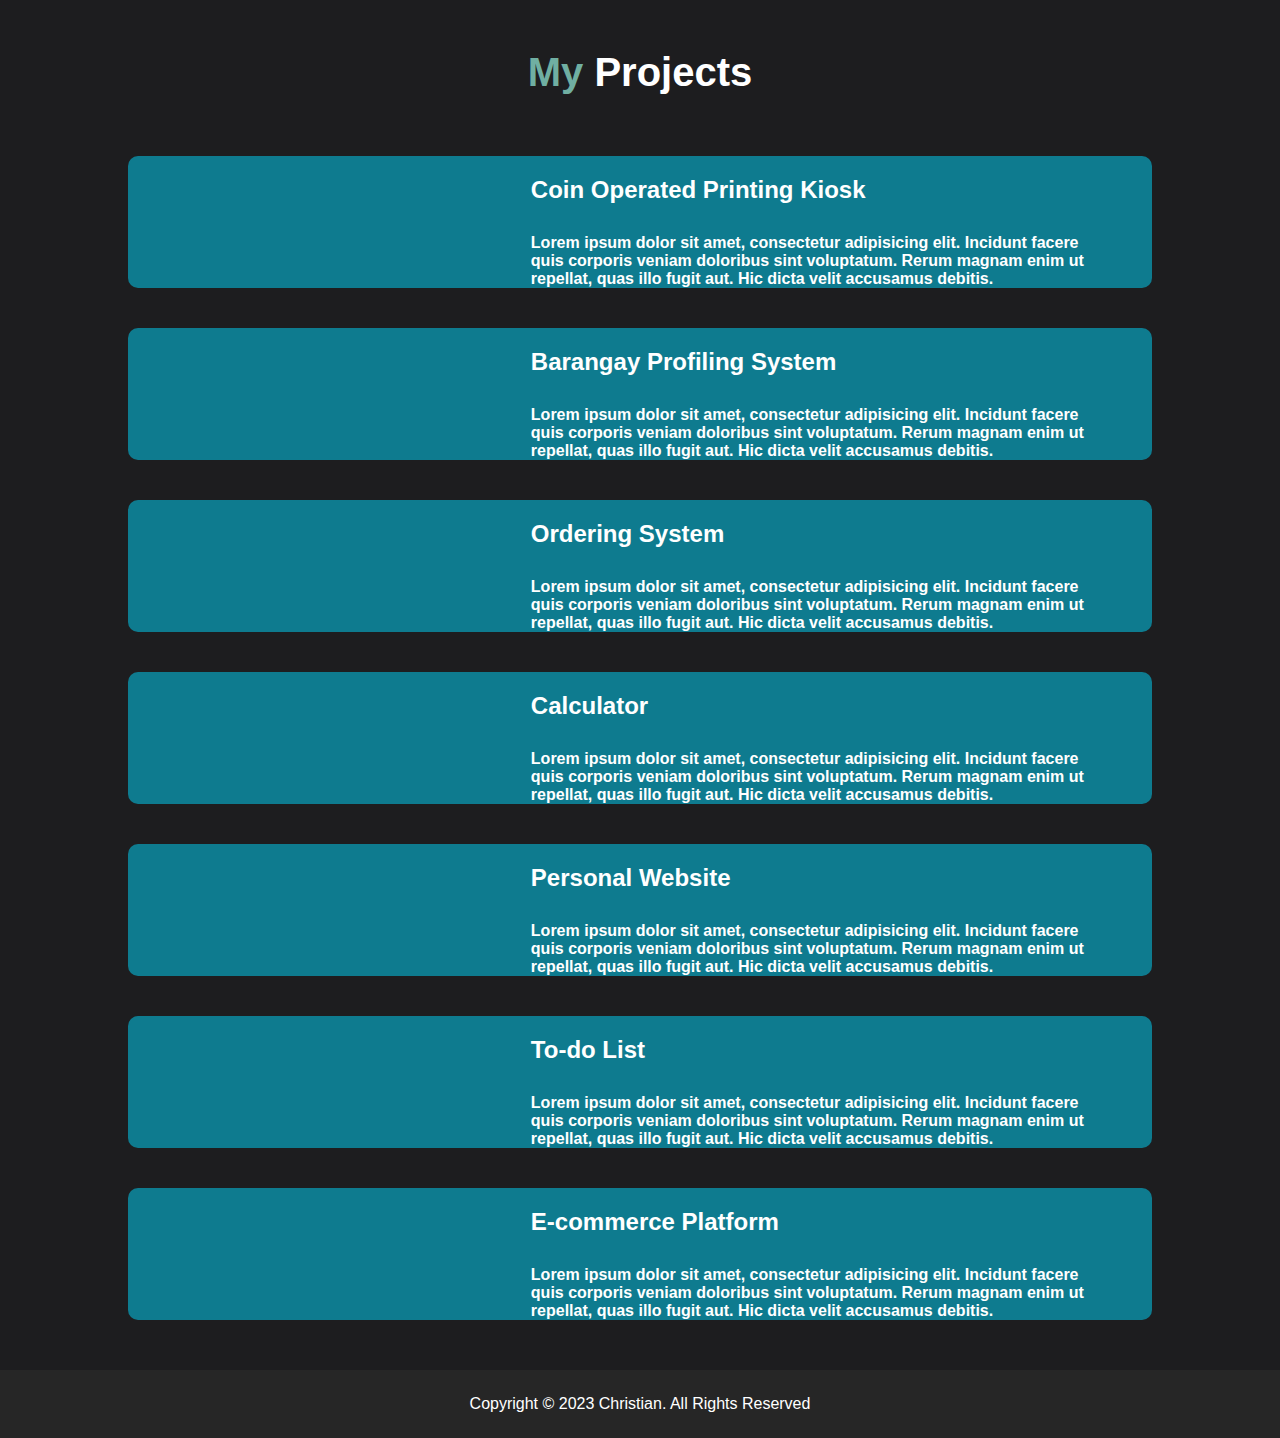
==== more.html @ 5b94aa66 "1/3/24 - Desktop" ====
<!DOCTYPE html>
<html lang="en">
<head>
    <meta charset="UTF-8">
    <meta name="viewport" content="width=device-width, initial-scale=1.0">
    <title>More Projects</title>
    <link rel="stylesheet" href="styles.css">
    <script src="https://kit.fontawesome.com/c3192d54a2.js" crossorigin="anonymous"></script>
</head>
<body>
    <div class="projContainer">
        <div class="header">
            <a href="index.html"><i class="fa-solid fa-arrow-left"></i></a>
        </div>
        <div class="title"> <h1><span>My</span> Projects</h1></div>

        <div class="projectsList">
            <div class="project" id="Project1">
                <img src="images/Portrait_Placeholder.png" alt="">
                <div class="description">
                    <h2>Coin Operated Printing Kiosk</h2>
                    <h4>Lorem ipsum dolor sit amet, consectetur adipisicing elit. Incidunt facere quis corporis veniam doloribus sint voluptatum. Rerum magnam enim ut repellat, quas illo fugit aut. Hic dicta velit accusamus debitis.</h4>
                </div>
            </div>
            <div class="project" id="Project2">
                <img src="images/Portrait_Placeholder.png" alt="">
                <div class="description">
                    <h2>Barangay Profiling System</h2>
                    <h4>Lorem ipsum dolor sit amet, consectetur adipisicing elit. Incidunt facere quis corporis veniam doloribus sint voluptatum. Rerum magnam enim ut repellat, quas illo fugit aut. Hic dicta velit accusamus debitis.</h4>
                </div>
            </div>
            <div class="project" id="Project3">
                <img src="images/Portrait_Placeholder.png" alt="">
                <div class="description">
                    <h2>Ordering System</h2>
                    <h4>Lorem ipsum dolor sit amet, consectetur adipisicing elit. Incidunt facere quis corporis veniam doloribus sint voluptatum. Rerum magnam enim ut repellat, quas illo fugit aut. Hic dicta velit accusamus debitis.</h4>
                </div>
            </div>
            <div class="project" id="Project4">
                <img src="images/Portrait_Placeholder.png" alt="">
                <div class="description">
                    <h2>Calculator</h2>
                    <h4>Lorem ipsum dolor sit amet, consectetur adipisicing elit. Incidunt facere quis corporis veniam doloribus sint voluptatum. Rerum magnam enim ut repellat, quas illo fugit aut. Hic dicta velit accusamus debitis.</h4>
                </div>
            </div>
            <div class="project" id="Project5">
                <img src="images/Portrait_Placeholder.png" alt="">
                <div class="description">
                    <h2>Personal Website</h2>
                    <h4>Lorem ipsum dolor sit amet, consectetur adipisicing elit. Incidunt facere quis corporis veniam doloribus sint voluptatum. Rerum magnam enim ut repellat, quas illo fugit aut. Hic dicta velit accusamus debitis.</h4>
                </div>
            </div>
            <div class="project" id="Project6">
                <img src="images/Portrait_Placeholder.png" alt="">
                <div class="description">
                    <h2>To-do List</h2>
                    <h4>Lorem ipsum dolor sit amet, consectetur adipisicing elit. Incidunt facere quis corporis veniam doloribus sint voluptatum. Rerum magnam enim ut repellat, quas illo fugit aut. Hic dicta velit accusamus debitis.</h4>
                </div>
            </div>
            <div class="project" id="Project7">
                <img src="images/Portrait_Placeholder.png" alt="">
                <div class="description">
                    <h2>E-commerce Platform</h2>
                    <h4>Lorem ipsum dolor sit amet, consectetur adipisicing elit. Incidunt facere quis corporis veniam doloribus sint voluptatum. Rerum magnam enim ut repellat, quas illo fugit aut. Hic dicta velit accusamus debitis.</h4>
                </div>
            </div>
        </div>
            
    </div>

    <!-- this is for contacts section -->

    <div class="copyright">
        <p>Copyright © 2023 Christian. All Rights Reserved</p>
    </div>





</body>
</html>
---- styles.css ----
*{
    margin: 0;
    padding: 0;
    font-family:'Poppins', 'Lucida Sans', 'Lucida Sans Regular', 'Lucida Grande', 'Lucida Sans Unicode', Geneva, Verdana, sans-serif;
    box-sizing: border-box;
}

html{
    scroll-behavior: smooth;
}

body{
    background-color: #1d1d1f;
    color: #fff;
}

#header{
    width: 100%;
    height: 100vh;

}

/*================== for particles in header*/
#particles-js{
    position: absolute;
    left: 0;
    top: 0;
    width: 100%;
    height: 70%;
    margin-top: 100px;
    z-index: 0;


}
/*================== END for particles in header*/


.container{
    padding: 10px 10%;
}

nav{
    display: flex;
    align-items: center;
    justify-content: space-between;
    flex-wrap: wrap;
}
nav .fa-solid{
    display: none;
}

#logo{
    font-size: 3rem;
}

#letterC{
    font-size: 4rem;
    color: #70afa2;
}

nav ul li{
    display: inline-block;
    list-style: none;
    margin: 10px 20px;
}

nav ul li a{
    color: #fff;
    text-decoration: none;
    font-size: 18px;
    position: relative;
}

nav ul li a::after{
    content: '';
    width: 0%;
    height: 3px;
    background: #ff004f;
    position: absolute;
    left: 0;
    bottom: -6px;
    transition: 0.3s;
}

nav ul li a:hover::after{
    width: 100%;
}

.headerRow{
    margin-top: 80px;
    display: flex;
    justify-content: space-between;
    flex-wrap: wrap;
    position: relative;
}
.header-col-1{
    flex-basis: 45%;
    position: relative;

}
.header-col-1 .headerImg{
    width: 130%;
    height: 100%;

}
.header-col-2{
    flex-basis: 55%;
}
.header-col-2 .header-text{
    position: relative;
    right: 0px;
    padding-left: 20px;
    margin-top: 20%;
    margin-right: 0%;
    font-size: 30px;
    text-align: left;
}

.header-col-2 .header-text h1{
    margin-top: 30px;
    font-size: 3rem;
}
.header-col-2 .header-text h1 span{
    color: #70afa2;
}

/* about me section */

#about{
    margin-top: 30px;
    padding: 80px 0;
    color: #ababab;
    
}

.row{
    display: flex;
    justify-content: space-between;
    flex-wrap: wrap;
}

.about-col-1{
    flex-basis: 55%;
}
.sub-title{
    font-size: 60px;
    font-weight: 600;
    color: #fff;   
}

.tab-titles{
    display: flex;
    margin: 20px 0 40px;
}

.tab-links{
    margin-right: 50px;
    font-size: 18px;
    font-weight: 500;
    cursor: pointer;
    position: relative;
}
.tab-links::after{
    content: '';
    width: 0;
    height: 3px;
    background: #ff004f;
    position: absolute;
    left: 0;
    bottom: -8px;
    transition: 0.3s;
}
.tab-links.active-link::after{
    width: 70%;
}
.tab-links:hover::after{
    width: 70%;
}
.tab-contents ul li{
    list-style: none;
    margin: 10px 0;
}
.tab-contents ul li span{
    color: #ff004f;
    font-size: 14px;
}
.tab-contents{
    display: none;
}
.tab-contents.active-tab{
    display: block;
}

.about-col-2{
    flex-basis: 40%;
}
/*responsive img */
.about-col-2 .aboutImg{
    width: 100%;
    
    border-radius: 15px;
}


/* For Services */
.services{
    padding: 30px 0;
}
.services-list{
    display: grid;
    grid-template-columns: repeat(auto-fit, minmax(250px, 1fr));
    grid-gap: 40px;
    margin-top: 50px;
}
.services-list div{
    background: #70afa2;
    padding: 40px;
    font-size: 13px;
    font-weight: 400;
    border-radius: 10px;
    transition: background-color 0.5s, transform 0.5s;
}
.services-list div i{
    font-size: 50px;
    margin-bottom: 30px;
}
.services-list div h2{
    font-size: 30px;
    font-weight: 500;
    margin-top: 15px;
}
.services-list div p{
    font-size: 18px;
    font-weight: 300;
    margin-top: 15px;
}
.services-list div a{
    text-decoration: none;
    font-size: 16px;
    margin-top: 20px;
    color: #fff;
    display: inline-block;
}
.services-list div:hover{
    background-color: #1d1d1f;
    transform: translateY(-10px);
}

/* for projects section*/

#portfolio{
    padding: 80px 0;
    color: #ababab;
}
.work-list{
    display: grid;
    grid-template-columns: repeat(auto-fit, minmax(250px, 1fr));
    grid-gap: 40px;
    margin-top: 50px;
}
/*========================= para ma center ung img within the container*/
.work{
    border-radius: 10px;
    position: relative;
    overflow: hidden;
}
.work img{
    width: 100%;
    border-radius: 10px;
    display: block;
    transition: transform 0.5s; /* smooth transition for 'transform' scale*/
}
/*========================= para ma center ung img within the container*/
.layer{
    height: 0%;
    width: 100%;
    background: linear-gradient(rgba(0,0,0,0.6), #ff004f);
    border-radius: 10px;
    position: absolute;
    left: 0;
    bottom: 0;
    overflow: hidden;
    display: flex;
    align-items: center;
    justify-content: center;
    flex-direction: column;
    padding: 0 40px;
    text-align: center;
    font-size: 20px;
    transition: height 0.5s;
}

.layer h3{
    font-weight: 500;
}
.layer p{
    margin-top: 20px;
    font-weight: 300;
}
.layer i{
    margin-top: 50px;
    font-size: 30px;
    text-decoration: none;
    color: #ff004f;
    background: #fff;
    border-radius: 50%;
    height: 50px;
    width: 50px;
    text-align: center;
    line-height: 50px;
}
.layer i:hover{
    color: #70afa2;
    transform: translateY(-10px);
    transition: color 0.5s, transform 0.5s;
}
/*========================= for hover show layer */
.work:hover img{
    transform: scale(1.1);
}

.work:hover .layer{
    height: 100%;
}
/*========================= end for hover show layer */

.btn{
    display: block;
    margin: 40px auto;
    width: fit-content;
    border: 1px solid #ff004f;
    padding: 14px 50px;
    border-radius: 6px;
    text-decoration: none;
    color: #fff;
    
}
.btn:hover{
    background-color: #ff004f;
    transform: scale(1.1);
    transition: background-color 0.5s, transform 0.5s;
}

/*For Contacts*/

.contact-left{
    flex-basis: 35%;
}
.contact-left p{
    margin-top: 30px;
}
.contact-left p i{
    color: #fff;
    margin-right: 15px;
    font-size: 25px;
}
.social-icons{
    margin-top: 30px;
}
.social-icons a{
    text-decoration: none;
    margin-right: 20px;
    font-size: 40px;
    color: #fff;
    display: inline-block;
}
.social-icons a:hover{
    color: #ff004f;
    transition: color 0.3s, transform 0.5s;
    transform: scale(1.1);
}

.btn.btn2{
    display: inline-block;
    background-color: #70afa2;
}
.contact-right{
    flex-basis: 60%;
}
.contact-right form{

    text-align: end;
    width: 100%;
}
form input, form textarea{
    width: 100%;
    border: 0;
    padding: 10px;
    margin: 10px 0;
    background: #262626;
    outline: none;
    resize: none;
    font-size: 18px;
    color: #fff;
    border-radius: 6px;
}
form .btn2{
    padding: 10px 60px;
    font-size: 16px;
    margin-top: 20px;
    cursor: pointer;
}
.copyright{
    width: 100%;
    text-align: center;
    padding: 25px 0;
    background: #262626;
    font-weight: 500;
    margin-top: 20px;
}

/* ======================================= for small screens ==================================================== */

@media only screen and (max-width: 576px){
    nav .fa-solid{
        display: block;
        font-size: 35px;
    }
    nav ul{
        background: #ff004f;
        position: fixed;
        top: 0;
        right: -200px;
        width: 200px;
        height: 100vh;
        padding-top: 50px;
        z-index: 2;
        transition: 0.5s;
    }
    nav ul li{
        display: block;
        margin: 25px;
    }
    nav ul .fa-solid{
        position: absolute;
        top: 25px;
        left: 25px;
        cursor: pointer;        
    }
 
    nav .fa-bars{
        cursor: pointer;        
    }

/* FOR SMALL SCREEN HEADER */
    .headerRow{
        display: flex;
        margin-top: 25px;
    }
    .headerRow .header-col-1, .headerRow .header-col-2{
        flex-basis: 100%;
    }
    
    .headerRow .header-col-1 .headerImg{
        width: 100%;
        height: 100%;       
    }
    .headerRow .header-col-2 .header-text{
        width: 130%;
        padding-left: 0;
        margin-top: 20px;
        font-size: 20px;
    
    }
    .headerRow .header-col-2 .header-text h1{
        font-size: 35px;

    }

    #aboutRowWrap{
        flex-wrap: wrap-reverse;
    }
    .sub-title{
        font-size: 40px;
        margin-top: 5%;
        margin-bottom: 10px;
    }
    .about-col-1, .about-col-2{
        flex-basis: 100%;
    }
    .about-col-2{
        padding: 20px 0;
    }
    .about-col-1{
        font-size: 16px;
    }
    .tab-links{
        font-size: 18px;
        margin-right: 30px;
    }

    .contact-left, .contact-right{
        flex-basis: 100%;
    }
    .copyright{
        font-size: 14px;
    }
}


@media only screen and (min-width: 577px) and (max-width: 768px) {
    .container{
        display: none;
    }
}













/* STYLES FOR more.html*/
.projContainer{
    padding: 30px 10%;
}
.fa-arrow-left{
    color: #fff;
    font-size: 40px;
   
}
.fa-arrow-left:hover{
    color: #70afa2;
    transition: 0.3s;
}

.fa-arrow-left:hover::after{
    width: 100%;
}
.title{
    padding: 2% 0;
    display: flex;
    flex-wrap: wrap;
    justify-content: center;
    font-size: 20px;
}
.title h1 span{
    color: #70afa2;
}
.projectsList{
    display: flex;
    flex-direction: row;
    flex-wrap: wrap;

}
.projectsList .project{
    border-radius: 10px;
    display: inline-block;
    margin-top: 40px;
    background-color: rgba(0, 217, 255, 0.5);
    transition: 0.5s;
}
.projectsList .project:hover{
    transition: background-color 0.5s, transform 0.5s;
    transform: scale(1.1);
    background-color: rgb(180, 36, 180);
}
.project img{
    width: 35%;
    border-radius: 10px;
    display: inline-block;
    vertical-align: top;
    margin: 20px 0px 20px 20px;
    transition: 0.5s;
}
.project img:hover{
    width: 40%;
    cursor: pointer;

}

.project .description{
    display: inline-block;
    width: 55%;
    vertical-align: top;
    margin-left: 20px;
    margin-top: 20px;
}

.project .description h4{
    padding-top: 30px;
}
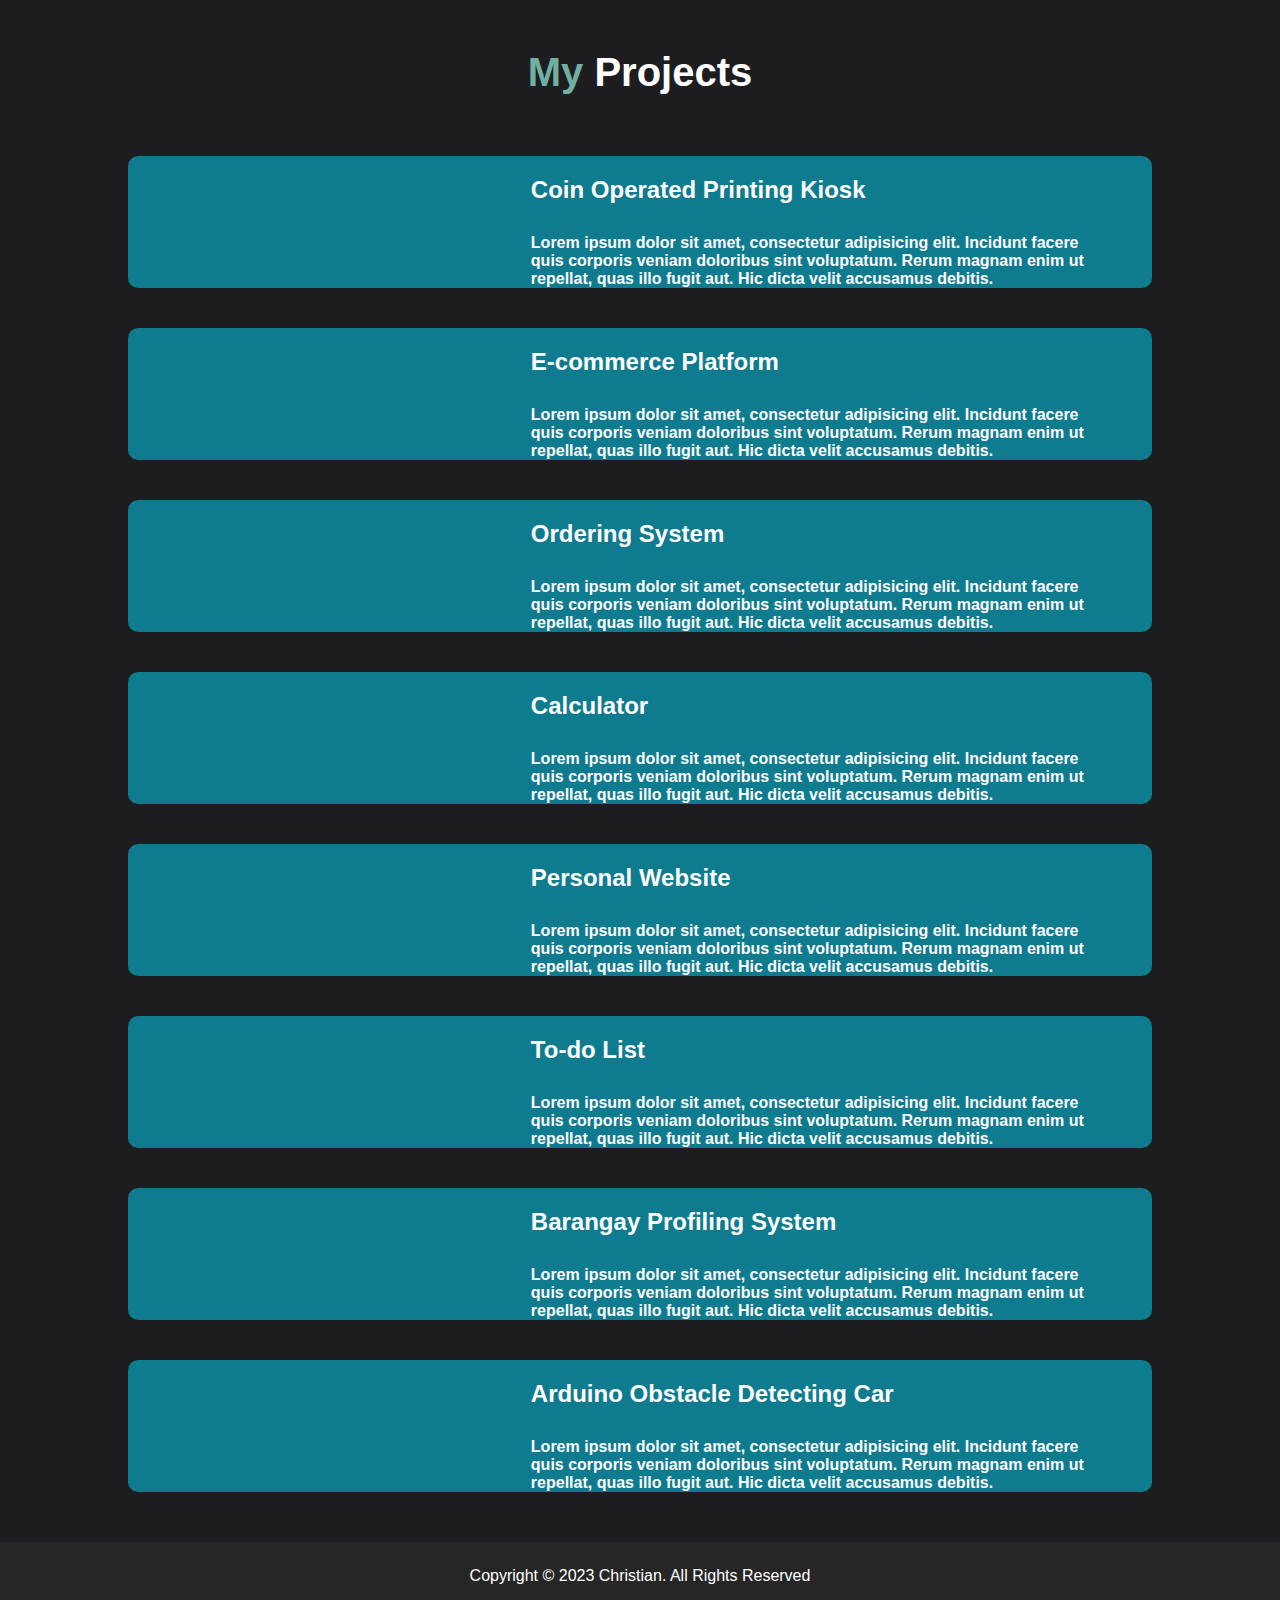
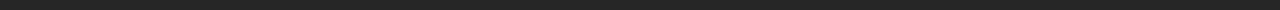
==== commit d87d9106: "1/4/24 - Laptop" ====
--- a/more.html
+++ b/more.html
@@ -25,7 +25,7 @@
             <div class="project" id="Project2">
                 <img src="images/Portrait_Placeholder.png" alt="">
                 <div class="description">
-                    <h2>Barangay Profiling System</h2>
+                    <h2>E-commerce Platform</h2>
                     <h4>Lorem ipsum dolor sit amet, consectetur adipisicing elit. Incidunt facere quis corporis veniam doloribus sint voluptatum. Rerum magnam enim ut repellat, quas illo fugit aut. Hic dicta velit accusamus debitis.</h4>
                 </div>
             </div>
@@ -60,7 +60,14 @@
             <div class="project" id="Project7">
                 <img src="images/Portrait_Placeholder.png" alt="">
                 <div class="description">
-                    <h2>E-commerce Platform</h2>
+                    <h2>Barangay Profiling System</h2>
+                    <h4>Lorem ipsum dolor sit amet, consectetur adipisicing elit. Incidunt facere quis corporis veniam doloribus sint voluptatum. Rerum magnam enim ut repellat, quas illo fugit aut. Hic dicta velit accusamus debitis.</h4>
+                </div>
+            </div>
+            <div class="project" id="Project8">
+                <img src="images/Portrait_Placeholder.png" alt="">
+                <div class="description">
+                    <h2>Arduino Obstacle Detecting Car</h2>
                     <h4>Lorem ipsum dolor sit amet, consectetur adipisicing elit. Incidunt facere quis corporis veniam doloribus sint voluptatum. Rerum magnam enim ut repellat, quas illo fugit aut. Hic dicta velit accusamus debitis.</h4>
                 </div>
             </div>
--- a/styles.css
+++ b/styles.css
@@ -412,6 +412,14 @@
 /* ======================================= for small screens ==================================================== */
 
 @media only screen and (max-width: 576px){
+    #header{
+        width: 100%;
+        height: 90vh;
+    }
+    #about{
+        padding: 0px;
+    
+    }
     nav .fa-solid{
         display: block;
         font-size: 35px;
@@ -443,6 +451,7 @@
     }
 
 /* FOR SMALL SCREEN HEADER */
+
     .headerRow{
         display: flex;
         margin-top: 25px;
@@ -455,6 +464,96 @@
         width: 100%;
         height: 100%;       
     }
+    .headerRow .header-col-2 .header-text{
+        width: 100%;
+        padding-left: 0;
+        margin-top: 20px;
+        font-size: 20px;
+    
+    }
+    .headerRow .header-col-2 .header-text h1{
+        font-size: 2rem;
+
+    }
+
+    #aboutRowWrap{
+        flex-wrap: wrap-reverse;
+    }
+    .sub-title{
+        font-size: 40px;
+        margin-top: 5%;
+        margin-bottom: 10px;
+    }
+    .about-col-1, .about-col-2{
+        flex-basis: 100%;
+    }
+    .about-col-2{
+        padding: 20px 0;
+    }
+    .about-col-1{
+        font-size: 16px;
+    }
+    .tab-links{
+        font-size: 18px;
+        margin-right: 30px;
+    }
+
+    .contact-left, .contact-right{
+        flex-basis: 100%;
+    }
+    .copyright{
+        font-size: 14px;
+    }
+}
+
+/*================================================================================= for med screen */
+
+
+@media only screen and (min-width: 577px) and (max-width: 768px) {
+
+    nav .fa-solid{
+        display: block;
+        font-size: 35px;
+    }
+    nav ul{
+        background: #ff004f;
+        position: fixed;
+        top: 0;
+        right: -200px;
+        width: 200px;
+        height: 100vh;
+        padding-top: 50px;
+        z-index: 2;
+        transition: 0.5s;
+    }
+    nav ul li{
+        display: block;
+        margin: 25px;
+    }
+    nav ul .fa-solid{
+        position: absolute;
+        top: 25px;
+        left: 25px;
+        cursor: pointer;        
+    }
+ 
+    nav .fa-bars{
+        cursor: pointer;        
+    }
+/* med screen with hamburger menu */
+    .headerRow{
+        display: flex;
+        margin-top: 25px;
+    }
+    .headerRow .header-col-1, .headerRow .header-col-2{
+        flex-basis: 100%;
+    }
+    
+    .headerRow .header-col-1 .headerImg{
+        width: 100%;
+        height: 100%;       
+    }
+
     .headerRow .header-col-2 .header-text{
         width: 130%;
         padding-left: 0;
@@ -497,17 +596,15 @@
     }
 }
 
-
-@media only screen and (min-width: 577px) and (max-width: 768px) {
-    .container{
-        display: none;
-    }
-}
-
-
-
-
-
+/*=============================================================== for large screen */
+@media only screen and (min-width: 769px) and (max-width: 1100px) {
+    .header-col-1 .headerImg{
+        width: 100%;
+        height: 100%;
+    
+    }
+    
+}
 
 
 
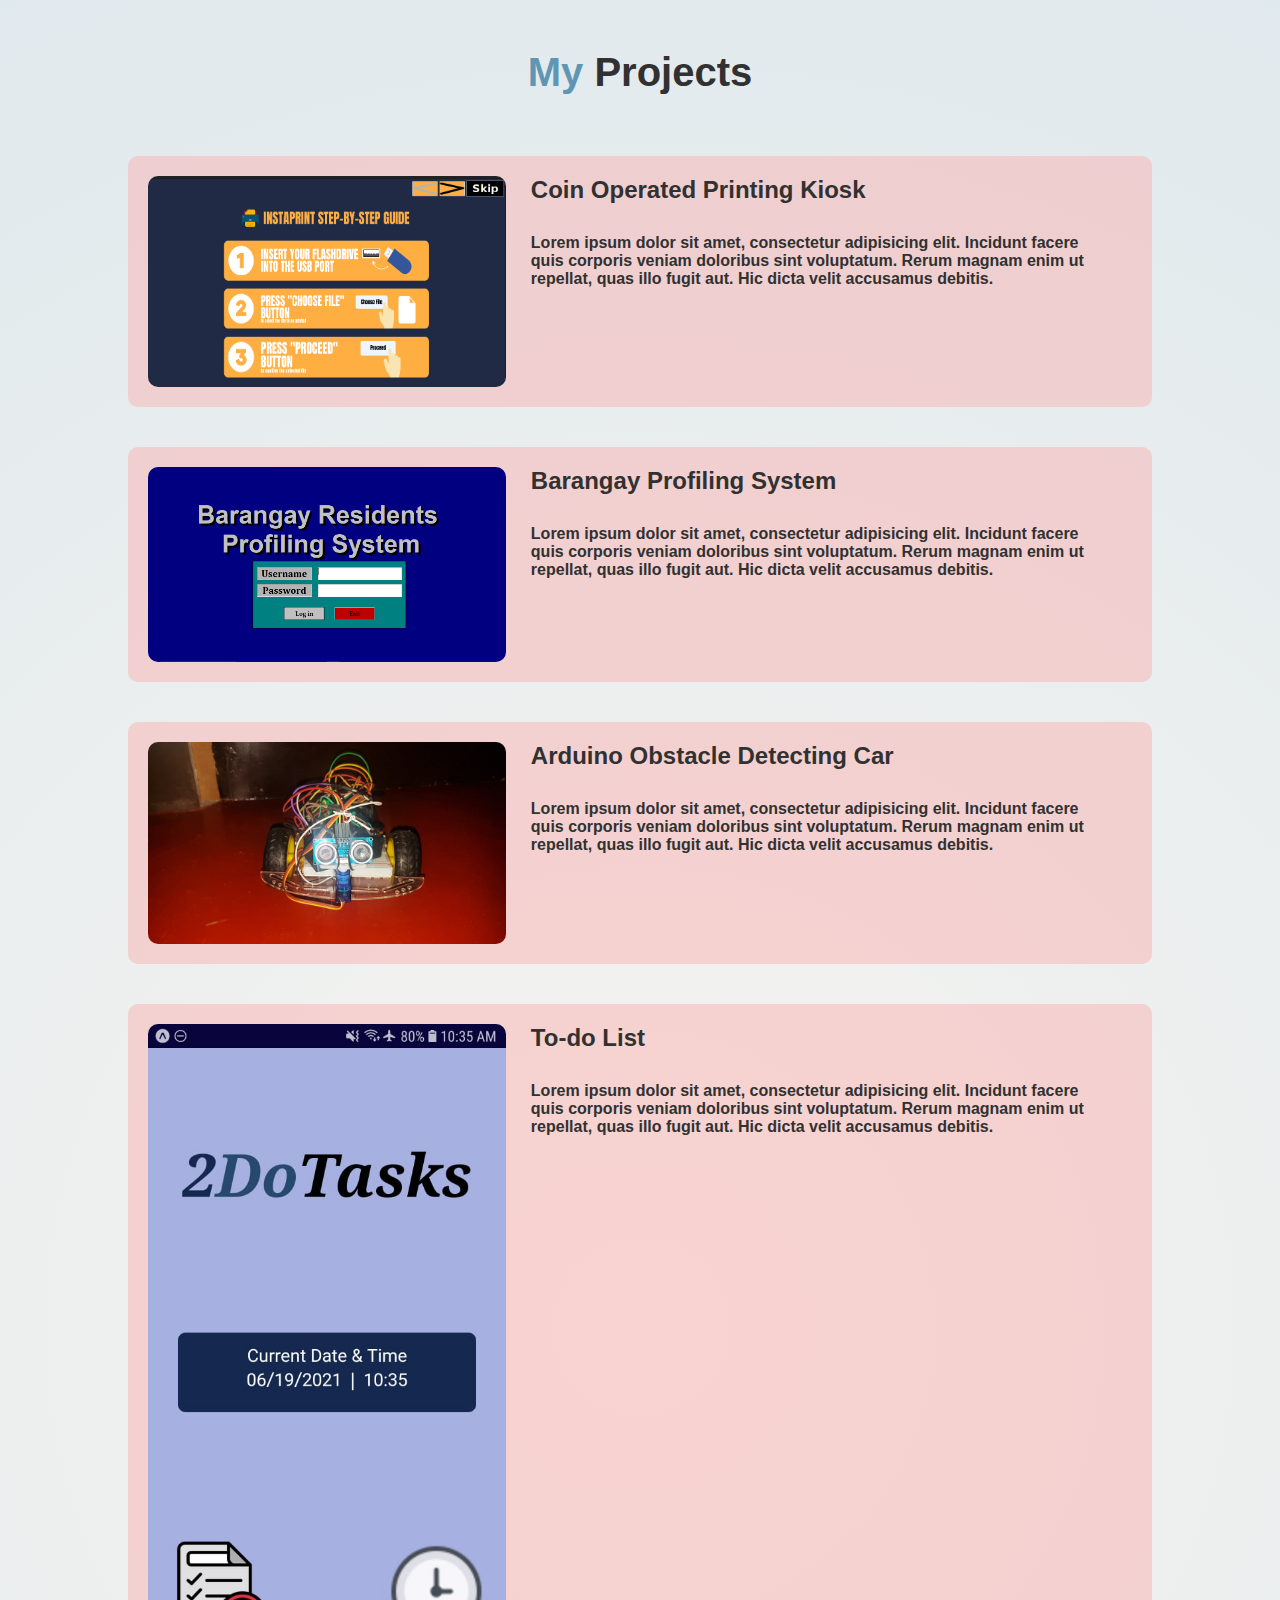
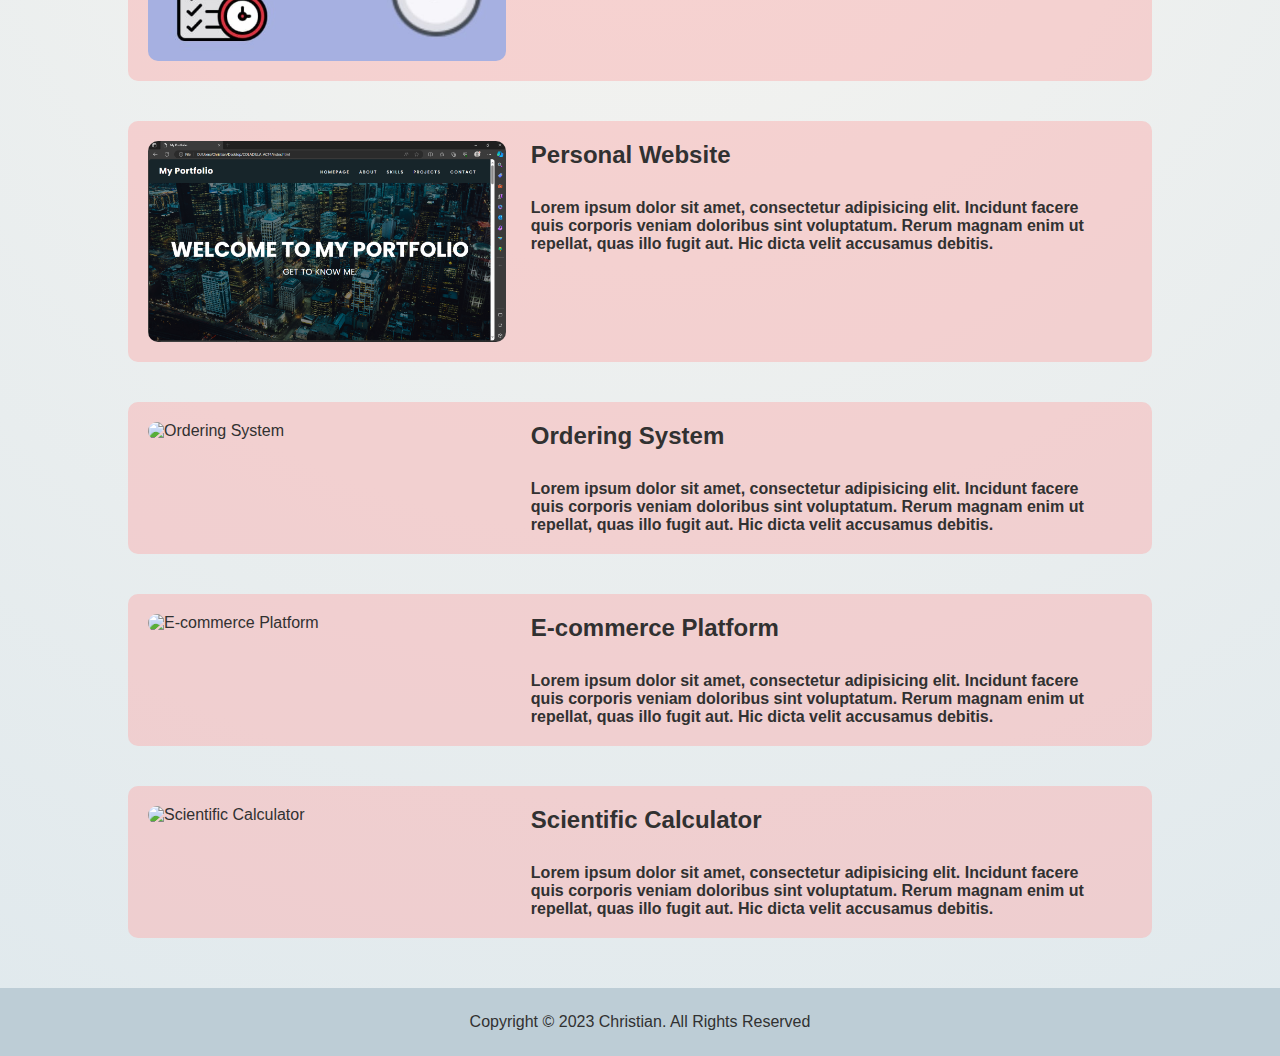
==== commit ee106ebd: "1/25/24 - Laptop" ====
--- a/more.html
+++ b/more.html
@@ -16,58 +16,58 @@
 
         <div class="projectsList">
             <div class="project" id="Project1">
-                <img src="images/Portrait_Placeholder.png" alt="">
+                <img src="images/ProjectImages/Instaprint/Instaprint 1.png" alt="Coin Operated Printing Kiosk">
                 <div class="description">
                     <h2>Coin Operated Printing Kiosk</h2>
                     <h4>Lorem ipsum dolor sit amet, consectetur adipisicing elit. Incidunt facere quis corporis veniam doloribus sint voluptatum. Rerum magnam enim ut repellat, quas illo fugit aut. Hic dicta velit accusamus debitis.</h4>
                 </div>
             </div>
             <div class="project" id="Project2">
-                <img src="images/Portrait_Placeholder.png" alt="">
+                <img src="images/ProjectImages/Barangay Residents Profiing System.png" alt="Barangay Profiling System">
                 <div class="description">
-                    <h2>E-commerce Platform</h2>
+                    <h2>Barangay Profiling System</h2>
                     <h4>Lorem ipsum dolor sit amet, consectetur adipisicing elit. Incidunt facere quis corporis veniam doloribus sint voluptatum. Rerum magnam enim ut repellat, quas illo fugit aut. Hic dicta velit accusamus debitis.</h4>
                 </div>
             </div>
             <div class="project" id="Project3">
-                <img src="images/Portrait_Placeholder.png" alt="">
+                <img src="images/ProjectImages/self-driving car.jpg" alt="Arduino Obstacle Detecting Car<">
                 <div class="description">
-                    <h2>Ordering System</h2>
+                    <h2>Arduino Obstacle Detecting Car</h2>
                     <h4>Lorem ipsum dolor sit amet, consectetur adipisicing elit. Incidunt facere quis corporis veniam doloribus sint voluptatum. Rerum magnam enim ut repellat, quas illo fugit aut. Hic dicta velit accusamus debitis.</h4>
                 </div>
             </div>
             <div class="project" id="Project4">
-                <img src="images/Portrait_Placeholder.png" alt="">
+                <img src="images/ProjectImages/Todo1.jpg" alt="To-do List">
                 <div class="description">
-                    <h2>Calculator</h2>
+                    <h2>To-do List</h2>
                     <h4>Lorem ipsum dolor sit amet, consectetur adipisicing elit. Incidunt facere quis corporis veniam doloribus sint voluptatum. Rerum magnam enim ut repellat, quas illo fugit aut. Hic dicta velit accusamus debitis.</h4>
                 </div>
             </div>
             <div class="project" id="Project5">
-                <img src="images/Portrait_Placeholder.png" alt="">
+                <img src="images/ProjectImages/Profile.PNG" alt="Personal Website">
                 <div class="description">
                     <h2>Personal Website</h2>
                     <h4>Lorem ipsum dolor sit amet, consectetur adipisicing elit. Incidunt facere quis corporis veniam doloribus sint voluptatum. Rerum magnam enim ut repellat, quas illo fugit aut. Hic dicta velit accusamus debitis.</h4>
                 </div>
             </div>
             <div class="project" id="Project6">
-                <img src="images/Portrait_Placeholder.png" alt="">
+                <img src="images/Portrait_Placeholder.png" alt="Ordering System">
                 <div class="description">
-                    <h2>To-do List</h2>
+                    <h2>Ordering System</h2>
                     <h4>Lorem ipsum dolor sit amet, consectetur adipisicing elit. Incidunt facere quis corporis veniam doloribus sint voluptatum. Rerum magnam enim ut repellat, quas illo fugit aut. Hic dicta velit accusamus debitis.</h4>
                 </div>
             </div>
             <div class="project" id="Project7">
-                <img src="images/Portrait_Placeholder.png" alt="">
+                <img src="images/Portrait_Placeholder.png" alt="E-commerce Platform">
                 <div class="description">
-                    <h2>Barangay Profiling System</h2>
+                    <h2>E-commerce Platform</h2>
                     <h4>Lorem ipsum dolor sit amet, consectetur adipisicing elit. Incidunt facere quis corporis veniam doloribus sint voluptatum. Rerum magnam enim ut repellat, quas illo fugit aut. Hic dicta velit accusamus debitis.</h4>
                 </div>
             </div>
             <div class="project" id="Project8">
-                <img src="images/Portrait_Placeholder.png" alt="">
+                <img src="images/Portrait_Placeholder.png" alt="Scientific Calculator">
                 <div class="description">
-                    <h2>Arduino Obstacle Detecting Car</h2>
+                    <h2>Scientific Calculator</h2>
                     <h4>Lorem ipsum dolor sit amet, consectetur adipisicing elit. Incidunt facere quis corporis veniam doloribus sint voluptatum. Rerum magnam enim ut repellat, quas illo fugit aut. Hic dicta velit accusamus debitis.</h4>
                 </div>
             </div>
--- a/styles.css
+++ b/styles.css
@@ -1,7 +1,7 @@
 *{
     margin: 0;
     padding: 0;
-    font-family:'Poppins', 'Lucida Sans', 'Lucida Sans Regular', 'Lucida Grande', 'Lucida Sans Unicode', Geneva, Verdana, sans-serif;
+    font-family:'Poppins', sans-serif, 'Lucida Sans', 'Lucida Sans Regular', 'Lucida Grande', 'Lucida Sans Unicode', Geneva, Verdana;
     box-sizing: border-box;
 }
 
@@ -10,8 +10,12 @@
 }
 
 body{
-    background-color: #1d1d1f;
-    color: #fff;
+    background: rgb(246,244,240);
+    background: radial-gradient(circle, rgba(246,244,240,1) 0%, rgba(224,233,237,1) 100%);   
+    color: #313131;
+}
+p{
+    font-size: 1rem;
 }
 
 #header{
@@ -19,6 +23,8 @@
     height: 100vh;
 
 }
+
+
 
 /*================== for particles in header*/
 #particles-js{
@@ -36,7 +42,7 @@
 
 
 .container{
-    padding: 10px 10%;
+    padding: 30px 10%;
 }
 
 nav{
@@ -50,12 +56,19 @@
 }
 
 #logo{
+    font-size: 2rem;
+}
+
+#letterC{
     font-size: 3rem;
-}
-
-#letterC{
-    font-size: 4rem;
-    color: #70afa2;
+    color: #6096B4;
+}
+#dot{
+    color: #fab1b1;
+}
+/* for hristian */
+#highlight{
+    color:#93BFCF;
 }
 
 nav ul li{
@@ -65,8 +78,9 @@
 }
 
 nav ul li a{
-    color: #fff;
+    color: #6096B4;
     text-decoration: none;
+    font-weight: 600;
     font-size: 18px;
     position: relative;
 }
@@ -75,7 +89,7 @@
     content: '';
     width: 0%;
     height: 3px;
-    background: #ff004f;
+    background: #fab1b1;
     position: absolute;
     left: 0;
     bottom: -6px;
@@ -112,16 +126,16 @@
     padding-left: 20px;
     margin-top: 20%;
     margin-right: 0%;
-    font-size: 30px;
+    font-size: 2rem;
     text-align: left;
 }
 
 .header-col-2 .header-text h1{
-    margin-top: 30px;
+    margin: 30px 0;
     font-size: 3rem;
 }
 .header-col-2 .header-text h1 span{
-    color: #70afa2;
+    color: #fab1b1;
 }
 
 /* about me section */
@@ -129,9 +143,30 @@
 #about{
     margin-top: 30px;
     padding: 80px 0;
-    color: #ababab;
-    
-}
+    color: #6096B4;
+    
+}
+#about-paragraph{
+    padding-top: 10px;
+    text-align: justify;
+    line-height: 1.5rem;
+}
+
+.skills-expands{
+    display: none;
+    margin-left: 40px;
+}
+
+.skills-expands ul li{
+    list-style-type: circle;
+    color: #252e2c;
+    
+}
+.skills-expands.active-expand{
+    display: block;
+
+}
+
 
 .row{
     display: flex;
@@ -143,20 +178,26 @@
     flex-basis: 55%;
 }
 .sub-title{
-    font-size: 60px;
-    font-weight: 600;
-    color: #fff;   
+    font-size: 3rem;
+    font-weight: 800;
+    color: #252e2c;   
+}
+.sub-title p{
+    font-size: 3rem;
+    font-weight: 800;
+    color: #252e2c;   
 }
 
 .tab-titles{
     display: flex;
-    margin: 20px 0 40px;
+    margin: 20px 0 25px;
+    color:#252e2c;
 }
 
 .tab-links{
     margin-right: 50px;
-    font-size: 18px;
-    font-weight: 500;
+    font-size: 1rem;
+    font-weight: 600;
     cursor: pointer;
     position: relative;
 }
@@ -164,25 +205,58 @@
     content: '';
     width: 0;
     height: 3px;
-    background: #ff004f;
+    background: #fab1b1;
     position: absolute;
     left: 0;
     bottom: -8px;
     transition: 0.3s;
 }
 .tab-links.active-link::after{
-    width: 70%;
+    width: 100%;
 }
 .tab-links:hover::after{
     width: 70%;
 }
+.tab-contents ul {
+    list-style: none;
+    margin-bottom: 10px 0;
+}
 .tab-contents ul li{
-    list-style: none;
-    margin: 10px 0;
+    margin: 12px 0;
+}
+.tab-contents ul li h4{
+    margin: 8px 0;
 }
 .tab-contents ul li span{
-    color: #ff004f;
-    font-size: 14px;
+    color:#252e2c;
+
+}
+.tab-contents ul li p{
+
+    color: #252e2c;
+    line-height: 1.3rem;
+    text-indent: 5%;
+    text-align: justify;
+
+}
+
+.skills-expands ul li{
+    color: #6096B4;
+}
+
+.tab-contents ul .skills-lists span:hover{
+    cursor: pointer;
+    transition: 0.3s;
+    color: #fab1b1;
+    font-size: 1.1rem;
+}
+.tab-contents ul .skills-lists span::after{
+    font-size: 1.5rem;
+    color: #6096B4;
+}
+.tab-contents ul span{
+    color: #6096B4;
+    font-size: 1rem;
 }
 .tab-contents{
     display: none;
@@ -213,8 +287,8 @@
     margin-top: 50px;
 }
 .services-list div{
-    background: #70afa2;
-    padding: 40px;
+    background: #93BFCF;
+    padding: 20px 40px;
     font-size: 13px;
     font-weight: 400;
     border-radius: 10px;
@@ -225,32 +299,36 @@
     margin-bottom: 30px;
 }
 .services-list div h2{
-    font-size: 30px;
+    font-size: 2rem;
     font-weight: 500;
     margin-top: 15px;
 }
 .services-list div p{
-    font-size: 18px;
+    font-size: 1rem;
     font-weight: 300;
     margin-top: 15px;
 }
 .services-list div a{
     text-decoration: none;
-    font-size: 16px;
+    font-size: 1.2rem;
     margin-top: 20px;
     color: #fff;
     display: inline-block;
+    font-weight: 800;
+}
+.services-list div a:hover{
+    color: #6096B4;
+    transition: 0.5s;
 }
 .services-list div:hover{
-    background-color: #1d1d1f;
+    background-color: #fab1b1;
     transform: translateY(-10px);
 }
 
 /* for projects section*/
 
 #portfolio{
-    padding: 80px 0;
-    color: #ababab;
+    color: #6096B4;
 }
 .work-list{
     display: grid;
@@ -266,6 +344,7 @@
 }
 .work img{
     width: 100%;
+    height: 200px;
     border-radius: 10px;
     display: block;
     transition: transform 0.5s; /* smooth transition for 'transform' scale*/
@@ -274,7 +353,7 @@
 .layer{
     height: 0%;
     width: 100%;
-    background: linear-gradient(rgba(0,0,0,0.6), #ff004f);
+    background: linear-gradient(rgba(218, 218, 218, 0.9), #fab1b1);
     border-radius: 10px;
     position: absolute;
     left: 0;
@@ -286,32 +365,35 @@
     flex-direction: column;
     padding: 0 40px;
     text-align: center;
-    font-size: 20px;
+    font-size: 1rem;
     transition: height 0.5s;
+    color: #252e2c;
 }
 
 .layer h3{
-    font-weight: 500;
+    padding-top: 7%;
+    font-weight: 600;
 }
 .layer p{
     margin-top: 20px;
     font-weight: 300;
 }
 .layer i{
-    margin-top: 50px;
-    font-size: 30px;
+    margin-top: 15px;
+    margin-bottom: 20px;
+    font-size: 1rem;
     text-decoration: none;
-    color: #ff004f;
-    background: #fff;
+    color: #252e2c;
+    background: #93BFCF;
     border-radius: 50%;
-    height: 50px;
-    width: 50px;
+    height: 45px;
+    width: 45px;
     text-align: center;
-    line-height: 50px;
+    line-height: 45px;
 }
 .layer i:hover{
-    color: #70afa2;
-    transform: translateY(-10px);
+    color: #fab1b1;
+
     transition: color 0.5s, transform 0.5s;
 }
 /*========================= for hover show layer */
@@ -328,15 +410,15 @@
     display: block;
     margin: 40px auto;
     width: fit-content;
-    border: 1px solid #ff004f;
+    border: 1px solid #6096B4;
     padding: 14px 50px;
     border-radius: 6px;
     text-decoration: none;
-    color: #fff;
+    color: #252e2c;
     
 }
 .btn:hover{
-    background-color: #ff004f;
+    background-color: #fab1b1;
     transform: scale(1.1);
     transition: background-color 0.5s, transform 0.5s;
 }
@@ -350,9 +432,9 @@
     margin-top: 30px;
 }
 .contact-left p i{
-    color: #fff;
+    color: #93BFCF;
     margin-right: 15px;
-    font-size: 25px;
+    font-size: 2rem;
 }
 .social-icons{
     margin-top: 30px;
@@ -360,19 +442,19 @@
 .social-icons a{
     text-decoration: none;
     margin-right: 20px;
-    font-size: 40px;
-    color: #fff;
+    font-size: 2rem;
+    color: #6096B4;
     display: inline-block;
 }
 .social-icons a:hover{
-    color: #ff004f;
-    transition: color 0.3s, transform 0.5s;
-    transform: scale(1.1);
+    color: #fab1b1;
+    transition: color 0.5s, transform 0.8s;
+    transform: scale(1.5);
 }
 
 .btn.btn2{
     display: inline-block;
-    background-color: #70afa2;
+    background-color: #fab1b1;
 }
 .contact-right{
     flex-basis: 60%;
@@ -387,11 +469,11 @@
     border: 0;
     padding: 10px;
     margin: 10px 0;
-    background: #262626;
+    background: #BDCDD6;
     outline: none;
     resize: none;
-    font-size: 18px;
-    color: #fff;
+    font-size: 1rem;
+    color: #252e2c;
     border-radius: 6px;
 }
 form .btn2{
@@ -404,7 +486,7 @@
     width: 100%;
     text-align: center;
     padding: 25px 0;
-    background: #262626;
+    background: #BDCDD6;
     font-weight: 500;
     margin-top: 20px;
 }
@@ -425,7 +507,7 @@
         font-size: 35px;
     }
     nav ul{
-        background: #ff004f;
+        background: #fab1b1;
         position: fixed;
         top: 0;
         right: -200px;
@@ -480,7 +562,7 @@
         flex-wrap: wrap-reverse;
     }
     .sub-title{
-        font-size: 40px;
+        font-size: 2rem;
         margin-top: 5%;
         margin-bottom: 10px;
     }
@@ -488,7 +570,7 @@
         flex-basis: 100%;
     }
     .about-col-2{
-        padding: 20px 0;
+        padding-top: 80px;
     }
     .about-col-1{
         font-size: 16px;
@@ -506,17 +588,17 @@
     }
 }
 
-/*================================================================================= for med screen */
-
-
-@media only screen and (min-width: 577px) and (max-width: 768px) {
+/*====================================== for med screen */
+
+
+@media only screen and (min-width: 577px) and (max-width: 775px) {
 
     nav .fa-solid{
         display: block;
         font-size: 35px;
     }
     nav ul{
-        background: #ff004f;
+        background: #fab1b1;
         position: fixed;
         top: 0;
         right: -200px;
@@ -550,12 +632,12 @@
     }
     
     .headerRow .header-col-1 .headerImg{
+        width: 80%;
+        height: 100%;       
+    }
+
+    .headerRow .header-col-2 .header-text{
         width: 100%;
-        height: 100%;       
-    }
-
-    .headerRow .header-col-2 .header-text{
-        width: 130%;
         padding-left: 0;
         margin-top: 20px;
         font-size: 20px;
@@ -563,14 +645,17 @@
     }
     .headerRow .header-col-2 .header-text h1{
         font-size: 35px;
-
+        
+    }
+    #about{
+        padding: 0;
     }
 
     #aboutRowWrap{
         flex-wrap: wrap-reverse;
     }
     .sub-title{
-        font-size: 40px;
+        font-size: 3rem;
         margin-top: 5%;
         margin-bottom: 10px;
     }
@@ -578,7 +663,7 @@
         flex-basis: 100%;
     }
     .about-col-2{
-        padding: 20px 0;
+        padding: 80px 0;
     }
     .about-col-1{
         font-size: 16px;
@@ -597,14 +682,42 @@
 }
 
 /*=============================================================== for large screen */
-@media only screen and (min-width: 769px) and (max-width: 1100px) {
+@media only screen and (min-width: 775px) and (max-width: 1100px) {
     .header-col-1 .headerImg{
         width: 100%;
         height: 100%;
     
     }
-    
-}
+    #about{
+        padding: 0;
+    }
+
+    #contact .row{
+        display: flex;
+        flex-direction: column;
+        
+    }
+    nav ul li{
+
+        margin: 10px;
+    }
+    
+    nav ul li a{
+        font-size: 15px;
+    }
+    .headerRow .header-col-2 .header-text{
+        width: 100%;
+        padding-left: 0;
+        margin-top: 20px;
+        font-size: 20px;
+    
+    }
+    .headerRow .header-col-2 .header-text h1{
+        font-size: 2rem;
+        
+    }
+}
+
 
 
 
@@ -618,12 +731,12 @@
     padding: 30px 10%;
 }
 .fa-arrow-left{
-    color: #fff;
+    color: #6096B4;
     font-size: 40px;
    
 }
 .fa-arrow-left:hover{
-    color: #70afa2;
+    color: #fab1b1;
     transition: 0.3s;
 }
 
@@ -638,7 +751,7 @@
     font-size: 20px;
 }
 .title h1 span{
-    color: #70afa2;
+    color: #6096B4;
 }
 .projectsList{
     display: flex;
@@ -650,13 +763,13 @@
     border-radius: 10px;
     display: inline-block;
     margin-top: 40px;
-    background-color: rgba(0, 217, 255, 0.5);
+    background-color: rgba(250, 177, 177, 0.5);
     transition: 0.5s;
 }
 .projectsList .project:hover{
     transition: background-color 0.5s, transform 0.5s;
     transform: scale(1.1);
-    background-color: rgb(180, 36, 180);
+    background-color: rgb(250, 177, 177);
 }
 .project img{
     width: 35%;
@@ -678,6 +791,7 @@
     vertical-align: top;
     margin-left: 20px;
     margin-top: 20px;
+    margin-bottom: 20px;
 }
 
 .project .description h4{
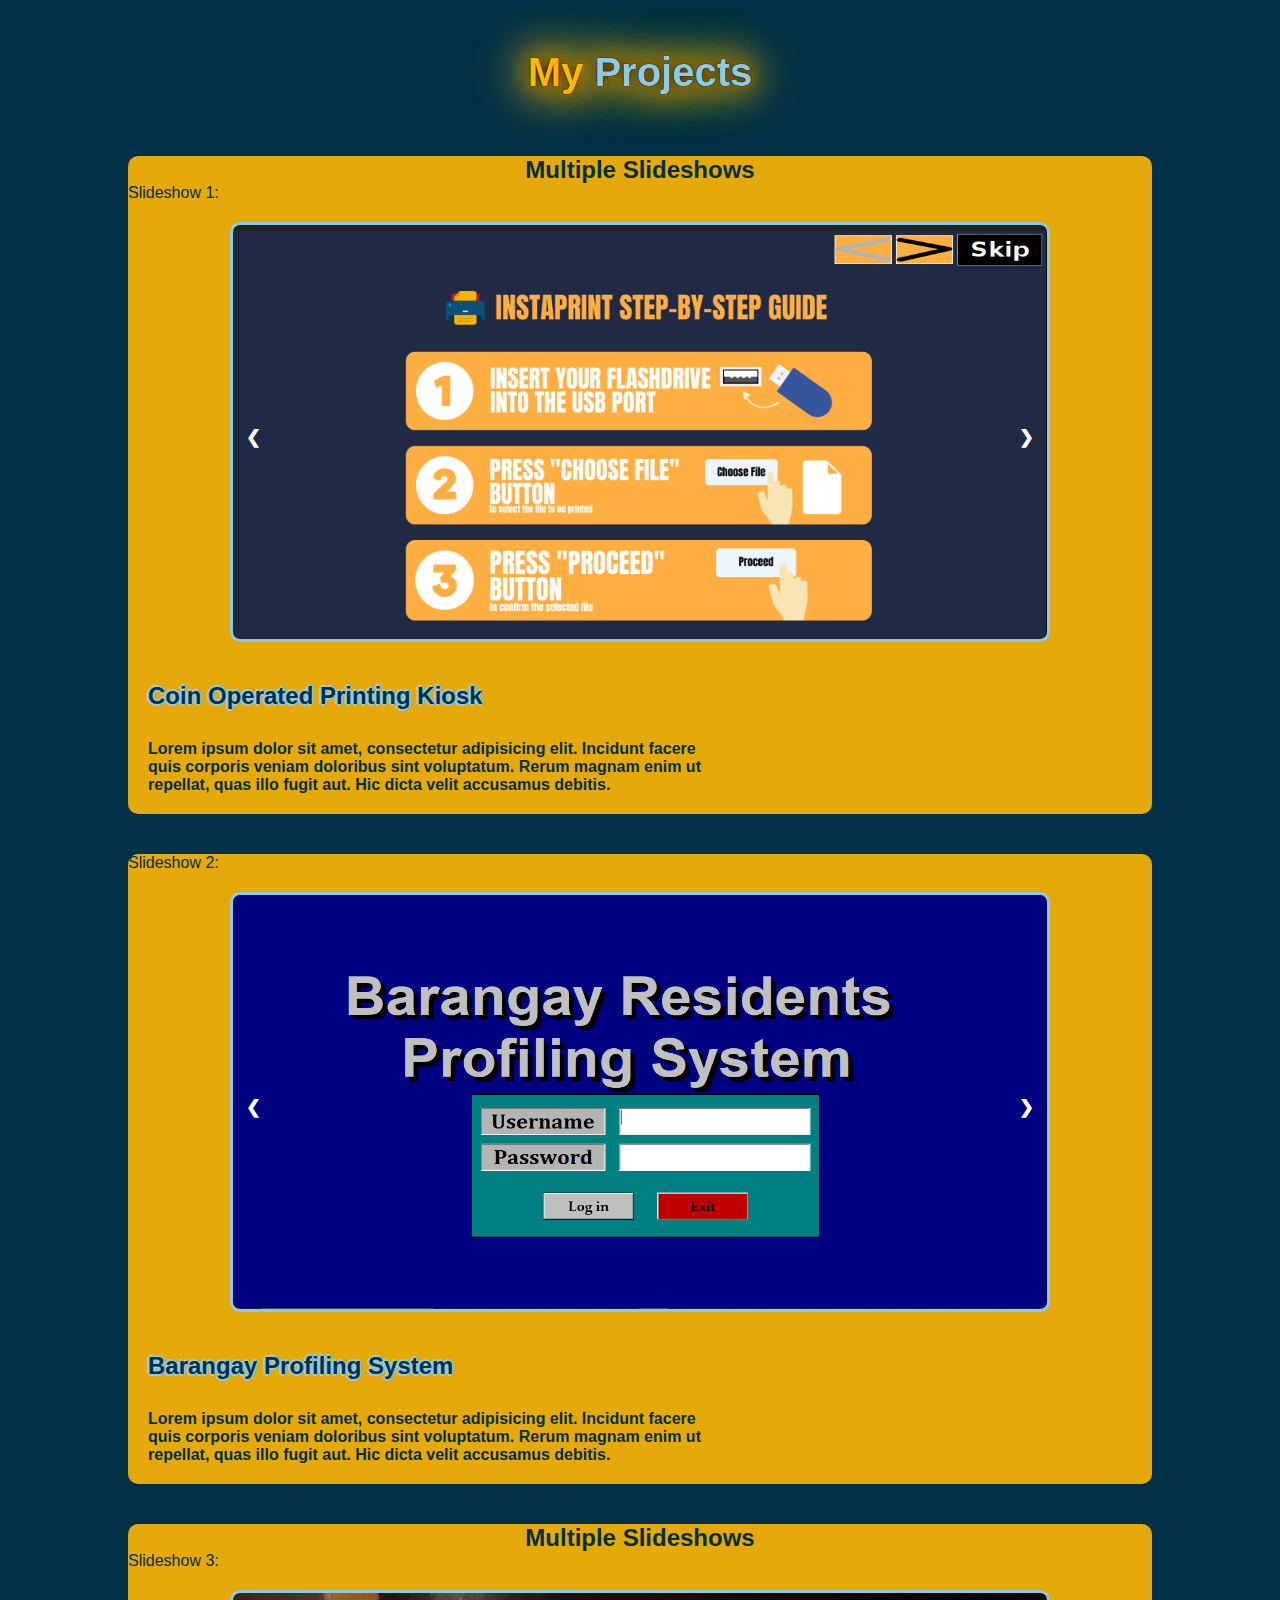
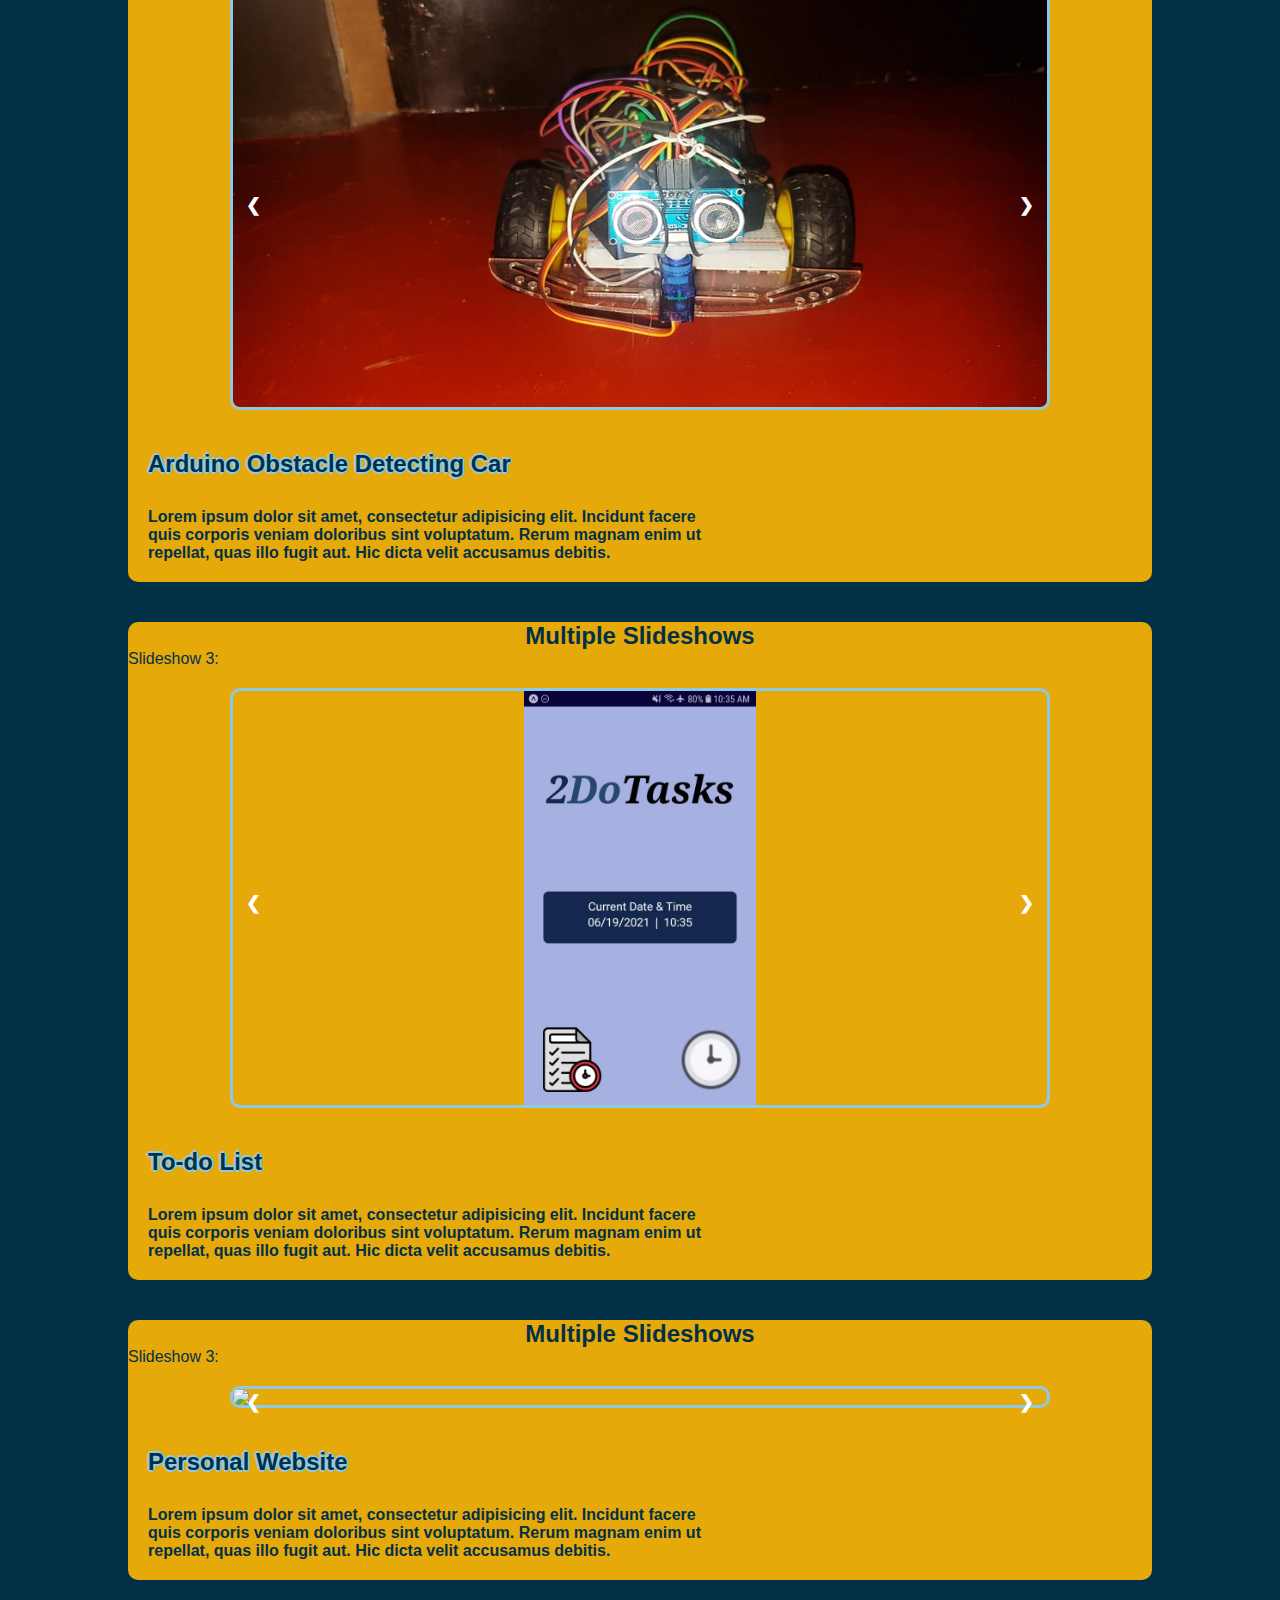
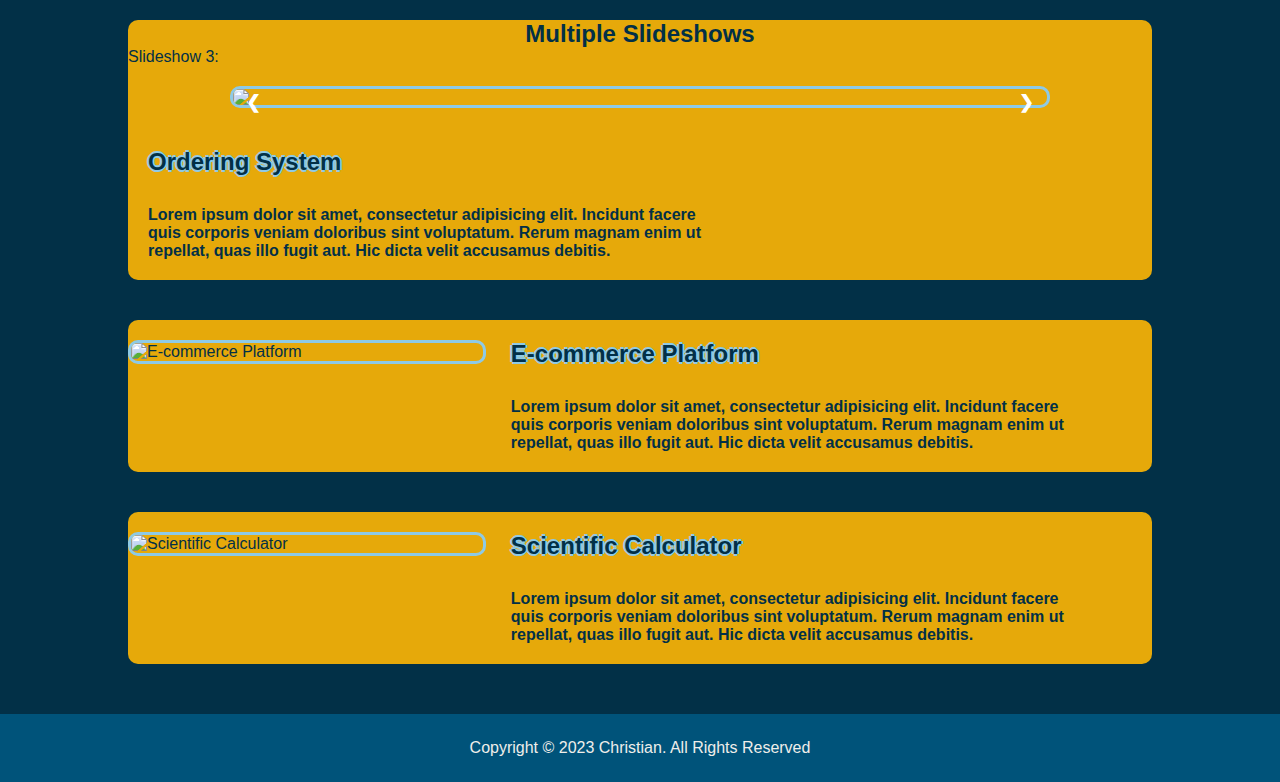
==== commit d253073d: "02/02/24 - Laptop" ====
--- a/more.html
+++ b/more.html
@@ -16,42 +16,278 @@
 
         <div class="projectsList">
             <div class="project" id="Project1">
-                <img src="images/ProjectImages/Instaprint/Instaprint 1.png" alt="Coin Operated Printing Kiosk">
+                <!-- Slideshow container -->
+                    <h2 style="text-align:center">Multiple Slideshows</h2>
+
+                    <p>Slideshow 1:</p>
+                    <div class="slideshow-container">
+                    <div class="mySlides1">
+                        <img src="images/ProjectImages/Instaprint/Instaprint 1.png" style="width:100%">
+                    </div>
+                    
+                    <div class="mySlides1">
+                        <img src="images/ProjectImages/Instaprint/Instaprint 2.png" style="width:100%">
+                    </div>
+                    
+                    <div class="mySlides1">
+                        <img src="images/ProjectImages/Instaprint/Instaprint 3.png" style="width:100%">
+                    </div>
+
+                    <div class="mySlides1">
+                        <img src="images/ProjectImages/Instaprint/Instaprint 4.png" style="width:100%">
+                    </div>
+                    
+                    <div class="mySlides1">
+                        <img src="images/ProjectImages/Instaprint/Instaprint 5.png" style="width:100%">
+                    </div>
+                    
+                    <div class="mySlides1">
+                        <img src="images/ProjectImages/Instaprint/Instaprint 6.png" style="width:100%">
+                    </div>
+                    
+                    <div class="mySlides1">
+                        <img src="images/ProjectImages/Instaprint/Instaprint 7.png" style="width:100%">
+                    </div>
+                    
+                    <div class="mySlides1">
+                        <img src="images/ProjectImages/Instaprint/Instaprint 8.png" style="width:100%">
+                    </div>
+                    
+                    <div class="mySlides1">
+                        <img src="images/ProjectImages/Instaprint/Instaprint 9.png" style="width:100%">
+                    </div>
+                    
+                    <div class="mySlides1">
+                        <img src="images/ProjectImages/Instaprint/Instaprint 10.png" style="width:100%">
+                    </div>
+                    
+                    <div class="mySlides1">
+                        <img src="images/ProjectImages/Instaprint/Instaprint 11.png" style="width:100%">
+                    </div>
+                    
+                    <div class="mySlides1">
+                        <img src="images/ProjectImages/Instaprint/Instaprint 12.png" style="width:100%">
+                    </div>
+                    
+                    <div class="mySlides1">
+                        <img src="images/ProjectImages/Instaprint/Instaprint 13.png" style="width:100%">
+                    </div>
+                    
+                    <div class="mySlides1">
+                        <img src="images/ProjectImages/Instaprint/Instaprint 14.png" style="width:100%">
+                    </div>
+                    
+                    <div class="mySlides1">
+                        <img src="images/ProjectImages/Instaprint/Instaprint 15.png" style="width:100%">
+                    </div>
+                    
+                    <div class="mySlides1">
+                        <img src="images/ProjectImages/Instaprint/Instaprint 16.png" style="width:100%">
+                    </div>
+                    
+                    <div class="mySlides1">
+                        <img src="images/ProjectImages/Instaprint/Instaprint 17.png" style="width:100%">
+                    </div>
+                    
+                    <div class="mySlides1">
+                        <img src="images/ProjectImages/Instaprint/Instaprint 18.png" style="width:100%">
+                    </div>
+                    
+                    <div class="mySlides1">
+                        <img src="images/ProjectImages/Instaprint/Instaprint 19.png" style="width:100%">
+                    </div>
+                    
+                    <div class="mySlides1">
+                        <img src="images/ProjectImages/Instaprint/Instaprint 20.png" style="width:100%">
+                    </div>
+                    
+                    <div class="mySlides1">
+                        <img src="images/ProjectImages/Instaprint/Instaprint 21.png" style="width:100%">
+                    </div>
+                    
+                    <div class="mySlides1">
+                        <img src="images/ProjectImages/Instaprint/Instaprint 22.png" style="width:100%">
+                    </div>
+                    
+                    <div class="mySlides1">
+                        <img src="images/ProjectImages/Instaprint/Instaprint 23.png" style="width:100%">
+                    </div>
+                    
+                    <div class="mySlides1">
+                        <img src="images/ProjectImages/Instaprint/Instaprint 24.png" style="width:100%">
+                    </div>
+                    
+                    <div class="mySlides1">
+                        <img src="images/ProjectImages/Instaprint/Instaprint 25.png" style="width:100%">
+                    </div>
+                    
+                    <div class="mySlides1">
+                        <img src="images/ProjectImages/Instaprint/Instaprint 26.png" style="width:100%">
+                    </div>
+                    
+
+                    <a class="prev" onclick="plusSlides(-1, 0)">&#10094;</a>
+                    <a class="next" onclick="plusSlides(1, 0)">&#10095;</a>
+                    </div>
+            
+
+                <!-- Description -->    
                 <div class="description">
                     <h2>Coin Operated Printing Kiosk</h2>
                     <h4>Lorem ipsum dolor sit amet, consectetur adipisicing elit. Incidunt facere quis corporis veniam doloribus sint voluptatum. Rerum magnam enim ut repellat, quas illo fugit aut. Hic dicta velit accusamus debitis.</h4>
                 </div>
             </div>
             <div class="project" id="Project2">
-                <img src="images/ProjectImages/Barangay Residents Profiing System.png" alt="Barangay Profiling System">
+
+                <!-- Slideshow container -->
+                <p>Slideshow 2:</p>
+                <div class="slideshow-container">
+                  <div class="mySlides2">
+                    <img src="images/ProjectImages/Barangay Residents Profiing System.png" style="width:100%">
+                  </div>
+                
+                  <div class="mySlides2">
+                    <img src="images/ProjectImages/Barangay Residents Profiing System 2.png" style="width:100%">
+                  </div>
+                
+
+                
+                  <a class="prev" onclick="plusSlides(-1, 1)">&#10094;</a>
+                  <a class="next" onclick="plusSlides(1, 1)">&#10095;</a>
+                </div>
+
+
+                <!-- Description -->   
                 <div class="description">
                     <h2>Barangay Profiling System</h2>
                     <h4>Lorem ipsum dolor sit amet, consectetur adipisicing elit. Incidunt facere quis corporis veniam doloribus sint voluptatum. Rerum magnam enim ut repellat, quas illo fugit aut. Hic dicta velit accusamus debitis.</h4>
                 </div>
             </div>
             <div class="project" id="Project3">
-                <img src="images/ProjectImages/self-driving car.jpg" alt="Arduino Obstacle Detecting Car<">
+                
+                <!-- Slideshow container -->
+                    <h2 style="text-align:center">Multiple Slideshows</h2>
+
+                    <p>Slideshow 3:</p>
+                    <div class="slideshow-container">
+                    <div class="mySlides3">
+                        <img src="images/ProjectImages/self-driving car.jpg" style="width:100%">
+                    </div>
+                    
+                    <div class="mySlides3">
+                        <video controls>
+                            <source src="images/ProjectImages/Car Create.mp4" style="width:100%">
+                        </video> 
+                    </div>
+                    
+                    <div class="mySlides3">
+                        <video muted controls>
+                            <source src="images/ProjectImages/Car Demo.mp4" style="width:100%">
+                        </video> 
+                    </div>
+                    
+                    <a class="prev" onclick="plusSlides(-1, 2)">&#10094;</a>
+                    <a class="next" onclick="plusSlides(1, 2)">&#10095;</a>
+                    </div>
+
+
+                <!-- Description -->   
                 <div class="description">
                     <h2>Arduino Obstacle Detecting Car</h2>
                     <h4>Lorem ipsum dolor sit amet, consectetur adipisicing elit. Incidunt facere quis corporis veniam doloribus sint voluptatum. Rerum magnam enim ut repellat, quas illo fugit aut. Hic dicta velit accusamus debitis.</h4>
                 </div>
             </div>
             <div class="project" id="Project4">
-                <img src="images/ProjectImages/Todo1.jpg" alt="To-do List">
+                <!-- Slideshow container -->
+                    <h2 style="text-align:center">Multiple Slideshows</h2>
+
+                    <p>Slideshow 3:</p>
+                    <div class="slideshow-container">
+                    <div class="mySlides4">
+                        <img id="portrait" src="images/ProjectImages/Todo/Todo1.jpg" style="width:100%" >
+                    </div>
+                    
+                    <div class="mySlides4">
+                        <img id="portrait" src="images/ProjectImages/Todo/Todo2.jpg" style="width:100%">
+                    </div>
+                    
+                    <div class="mySlides4">
+                        <img id="portrait" src="images/ProjectImages/Todo/Todo3.jpg" style="width:100%">
+                    </div>
+
+                    <div class="mySlides4">
+                        <img id="portrait" src="images/ProjectImages/Todo/Todo4.jpg" style="width:100%">
+                    </div>
+
+                    <div class="mySlides4">
+                        <img id="portrait" src="images/ProjectImages/Todo/Todo5.jpg" style="width:100%">
+                    </div>
+
+                    
+                    <a class="prev" onclick="plusSlides(-1, 3)">&#10094;</a>
+                    <a class="next" onclick="plusSlides(1, 3)">&#10095;</a>
+                    </div>
+
+
+                <!-- Description -->   
                 <div class="description">
                     <h2>To-do List</h2>
                     <h4>Lorem ipsum dolor sit amet, consectetur adipisicing elit. Incidunt facere quis corporis veniam doloribus sint voluptatum. Rerum magnam enim ut repellat, quas illo fugit aut. Hic dicta velit accusamus debitis.</h4>
                 </div>
             </div>
             <div class="project" id="Project5">
-                <img src="images/ProjectImages/Profile.PNG" alt="Personal Website">
+                <!-- Slideshow container -->
+                    <h2 style="text-align:center">Multiple Slideshows</h2>
+
+                    <p>Slideshow 3:</p>
+                    <div class="slideshow-container">
+                    <div class="mySlides5">
+                        <img src="images/ProjectImages/Todo1.jpg" style="width:100%">
+                    </div>
+                    
+                    <div class="mySlides5">
+                        <img src="images/ProjectImages/Todo2.jpg" style="width:100%">
+                    </div>
+                    
+                    <div class="mySlides5">
+                        <img src="images/ProjectImages/Todo3.jpg" style="width:100%">
+                    </div>
+                    
+                    <a class="prev" onclick="plusSlides(-1, 4)">&#10094;</a>
+                    <a class="next" onclick="plusSlides(1, 4)">&#10095;</a>
+                    </div>
+
+
+                <!-- Description -->   
                 <div class="description">
                     <h2>Personal Website</h2>
                     <h4>Lorem ipsum dolor sit amet, consectetur adipisicing elit. Incidunt facere quis corporis veniam doloribus sint voluptatum. Rerum magnam enim ut repellat, quas illo fugit aut. Hic dicta velit accusamus debitis.</h4>
                 </div>
             </div>
             <div class="project" id="Project6">
-                <img src="images/Portrait_Placeholder.png" alt="Ordering System">
+                <!-- Slideshow container -->
+                    <h2 style="text-align:center">Multiple Slideshows</h2>
+
+                    <p>Slideshow 3:</p>
+                    <div class="slideshow-container">
+                    <div class="mySlides6">
+                        <img src="images/ProjectImages/Profile.PNG" style="width:100%">
+                    </div>
+                    
+                    <div class="mySlides6">
+                        <img src="images/ProjectImages/Profile 2.PNG" style="width:100%">
+                    </div>
+                    
+                    <div class="mySlides6">
+                        <img src="images/ProjectImages/Profile 3.PNG" style="width:100%">
+                    </div>
+                    
+                    <a class="prev" onclick="plusSlides(-1, 5)">&#10094;</a>
+                    <a class="next" onclick="plusSlides(1, 5)">&#10095;</a>
+                    </div>
+
+
+                <!-- Description -->   
                 <div class="description">
                     <h2>Ordering System</h2>
                     <h4>Lorem ipsum dolor sit amet, consectetur adipisicing elit. Incidunt facere quis corporis veniam doloribus sint voluptatum. Rerum magnam enim ut repellat, quas illo fugit aut. Hic dicta velit accusamus debitis.</h4>
@@ -72,7 +308,6 @@
                 </div>
             </div>
         </div>
-            
     </div>
 
     <!-- this is for contacts section -->
@@ -85,5 +320,10 @@
 
 
 
+
+
+
+    <script src="slideshow.js"></script>
+
 </body>
 </html>--- a/styles.css
+++ b/styles.css
@@ -10,9 +10,8 @@
 }
 
 body{
-    background: rgb(246,244,240);
-    background: radial-gradient(circle, rgba(246,244,240,1) 0%, rgba(224,233,237,1) 100%);   
-    color: #313131;
+    background: #023047;   
+    color: #8ecae6;
 }
 p{
     font-size: 1rem;
@@ -57,18 +56,28 @@
 
 #logo{
     font-size: 2rem;
+    letter-spacing: 5px;
+    text-shadow:
+    0 0 7px #00537a,
+    0 0 1px #00537a,
+    0 0 11px #00537a,
+    0 0 22px #00537a,
+    0 0 32px #00537a,
+    0 0 42px #00537a,
+    0 0 52px #00537a,
+    0 0 62px #00537a;
 }
 
 #letterC{
     font-size: 3rem;
-    color: #6096B4;
+    color: #fb8500;
 }
 #dot{
-    color: #fab1b1;
+    color: #ffb703;
 }
 /* for hristian */
 #highlight{
-    color:#93BFCF;
+    color:#8ecae6;
 }
 
 nav ul li{
@@ -78,7 +87,7 @@
 }
 
 nav ul li a{
-    color: #6096B4;
+    color: #ffb703;
     text-decoration: none;
     font-weight: 600;
     font-size: 18px;
@@ -89,7 +98,7 @@
     content: '';
     width: 0%;
     height: 3px;
-    background: #fab1b1;
+    background: #8ecae6;
     position: absolute;
     left: 0;
     bottom: -6px;
@@ -113,7 +122,7 @@
 
 }
 .header-col-1 .headerImg{
-    width: 130%;
+    width: 100%;
     height: 100%;
 
 }
@@ -135,7 +144,7 @@
     font-size: 3rem;
 }
 .header-col-2 .header-text h1 span{
-    color: #fab1b1;
+    color: #fb8500;
 }
 
 /* about me section */
@@ -143,7 +152,7 @@
 #about{
     margin-top: 30px;
     padding: 80px 0;
-    color: #6096B4;
+    color: #ffb703;
     
 }
 #about-paragraph{
@@ -159,7 +168,7 @@
 
 .skills-expands ul li{
     list-style-type: circle;
-    color: #252e2c;
+    color: #8ecae6;
     
 }
 .skills-expands.active-expand{
@@ -180,18 +189,27 @@
 .sub-title{
     font-size: 3rem;
     font-weight: 800;
-    color: #252e2c;   
+    color: #023047;   
+    text-shadow:
+    0 0 1px #fff,
+    0 0 1px #fff,
+    0 0 11px #fff,
+    0 0 12px #ffb703,
+    0 0 22px #ffb703,
+    0 0 32px #ffb703,
+    0 0 42px #ffb703,
+    0 0 2px #ffb703;
 }
 .sub-title p{
     font-size: 3rem;
     font-weight: 800;
-    color: #252e2c;   
+    color: #8ecae6;   
 }
 
 .tab-titles{
     display: flex;
     margin: 20px 0 25px;
-    color:#252e2c;
+    color:#8ecae6;
 }
 
 .tab-links{
@@ -205,7 +223,7 @@
     content: '';
     width: 0;
     height: 3px;
-    background: #fab1b1;
+    background: #fb8500;
     position: absolute;
     left: 0;
     bottom: -8px;
@@ -228,12 +246,12 @@
     margin: 8px 0;
 }
 .tab-contents ul li span{
-    color:#252e2c;
+    color:#8ecae6;
 
 }
 .tab-contents ul li p{
 
-    color: #252e2c;
+    color: #8ecae6;
     line-height: 1.3rem;
     text-indent: 5%;
     text-align: justify;
@@ -241,21 +259,21 @@
 }
 
 .skills-expands ul li{
-    color: #6096B4;
+    color: #ffb703;
 }
 
 .tab-contents ul .skills-lists span:hover{
     cursor: pointer;
     transition: 0.3s;
-    color: #fab1b1;
+    color: #fb8500;
     font-size: 1.1rem;
 }
 .tab-contents ul .skills-lists span::after{
     font-size: 1.5rem;
-    color: #6096B4;
+    color: #ffb703;
 }
 .tab-contents ul span{
-    color: #6096B4;
+    color: #ffb703;
     font-size: 1rem;
 }
 .tab-contents{
@@ -287,7 +305,7 @@
     margin-top: 50px;
 }
 .services-list div{
-    background: #93BFCF;
+    background: #8ecae6;
     padding: 20px 40px;
     font-size: 13px;
     font-weight: 400;
@@ -297,38 +315,44 @@
 .services-list div i{
     font-size: 50px;
     margin-bottom: 30px;
+    color: #00537a;
 }
 .services-list div h2{
     font-size: 2rem;
     font-weight: 500;
     margin-top: 15px;
+    color: #023047;
 }
 .services-list div p{
     font-size: 1rem;
     font-weight: 300;
     margin-top: 15px;
+    color: #023047;
 }
 .services-list div a{
     text-decoration: none;
     font-size: 1.2rem;
     margin-top: 20px;
-    color: #fff;
+    color: #023047;
     display: inline-block;
     font-weight: 800;
 }
 .services-list div a:hover{
-    color: #6096B4;
+    color: #efeeea;
     transition: 0.5s;
 }
+
 .services-list div:hover{
-    background-color: #fab1b1;
+    background-color: #ffb703;
     transform: translateY(-10px);
 }
 
+
+
 /* for projects section*/
 
 #portfolio{
-    color: #6096B4;
+    color: #ffb703;
 }
 .work-list{
     display: grid;
@@ -348,12 +372,13 @@
     border-radius: 10px;
     display: block;
     transition: transform 0.5s; /* smooth transition for 'transform' scale*/
+    border: 2px solid #8ecae6;
 }
 /*========================= para ma center ung img within the container*/
 .layer{
     height: 0%;
     width: 100%;
-    background: linear-gradient(rgba(218, 218, 218, 0.9), #fab1b1);
+    background: linear-gradient(rgba(20, 20, 20, 0.9), #fb8500);
     border-radius: 10px;
     position: absolute;
     left: 0;
@@ -367,12 +392,13 @@
     text-align: center;
     font-size: 1rem;
     transition: height 0.5s;
-    color: #252e2c;
+    color: #8ecae6;
 }
 
 .layer h3{
     padding-top: 7%;
     font-weight: 600;
+    color: #ffb703;
 }
 .layer p{
     margin-top: 20px;
@@ -383,8 +409,8 @@
     margin-bottom: 20px;
     font-size: 1rem;
     text-decoration: none;
-    color: #252e2c;
-    background: #93BFCF;
+    color: #8ecae6;
+    background: #00537a;
     border-radius: 50%;
     height: 45px;
     width: 45px;
@@ -392,7 +418,7 @@
     line-height: 45px;
 }
 .layer i:hover{
-    color: #fab1b1;
+    color: #fb8500;
 
     transition: color 0.5s, transform 0.5s;
 }
@@ -410,18 +436,56 @@
     display: block;
     margin: 40px auto;
     width: fit-content;
-    border: 1px solid #6096B4;
+    border: 1px solid #ffb703;
     padding: 14px 50px;
     border-radius: 6px;
     text-decoration: none;
-    color: #252e2c;
-    
-}
-.btn:hover{
-    background-color: #fab1b1;
+    color: #efeeea;
+    text-transform: uppercase;
+    transition: all 0.2s ease-in-out;
+}
+.btn.btn1:hover{
+    background-color: #fb8500;
     transform: scale(1.1);
     transition: background-color 0.5s, transform 0.5s;
-}
+    box-shadow: 0 5px 15px rgba(251, 133, 0, 0.4);
+
+}
+
+.btn.btn2{
+    border: 0px;
+    display: inline-block;
+    background-color: rgba(251, 133, 0, 1);
+    box-shadow: 0 5px 15px rgba(142, 202, 230, 0.4);
+    text-transform: uppercase;
+    transition: all 0.2s ease-in-out;
+    color: #00537a;
+    font-weight: 600;
+}
+.btn.btn2:hover{
+    background-color: #fb8500;
+    transform: scale(1.1);
+    transition: background-color 0.5s, transform 0.5s;
+    box-shadow: 0 5px 25px rgba(142, 202, 230, 0.4);
+    
+
+}
+
+
+
+.btn.btn3{
+    display: inline-block;
+    background-color: rgba(251, 133, 0, 0.8);
+    cursor: pointer;
+    text-transform: uppercase;
+    transition: all 0.2s ease-in-out;
+    font-weight: 800;
+}
+.btn.btn3:hover{
+    background-color: rgba(251, 133, 0, 1);
+    transition: background-color 0.5s, transform 0.5s;
+}
+
 
 /*For Contacts*/
 
@@ -432,7 +496,7 @@
     margin-top: 30px;
 }
 .contact-left p i{
-    color: #93BFCF;
+    color: #fc9d33;
     margin-right: 15px;
     font-size: 2rem;
 }
@@ -443,19 +507,17 @@
     text-decoration: none;
     margin-right: 20px;
     font-size: 2rem;
-    color: #6096B4;
+    color: #ffb703;
     display: inline-block;
 }
 .social-icons a:hover{
-    color: #fab1b1;
+    color: #fb8500;
     transition: color 0.5s, transform 0.8s;
     transform: scale(1.5);
 }
 
-.btn.btn2{
-    display: inline-block;
-    background-color: #fab1b1;
-}
+
+
 .contact-right{
     flex-basis: 60%;
 }
@@ -463,17 +525,20 @@
 
     text-align: end;
     width: 100%;
+}
+.contact-right ::placeholder{
+    color: #efeeea;
 }
 form input, form textarea{
     width: 100%;
     border: 0;
     padding: 10px;
     margin: 10px 0;
-    background: #BDCDD6;
+    background: #00537a;
     outline: none;
     resize: none;
     font-size: 1rem;
-    color: #252e2c;
+    color: #8ecae6;
     border-radius: 6px;
 }
 form .btn2{
@@ -486,9 +551,10 @@
     width: 100%;
     text-align: center;
     padding: 25px 0;
-    background: #BDCDD6;
+    background: #00537a;
     font-weight: 500;
     margin-top: 20px;
+    color: #efeeea;
 }
 
 /* ======================================= for small screens ==================================================== */
@@ -507,7 +573,7 @@
         font-size: 35px;
     }
     nav ul{
-        background: #fab1b1;
+        background: #00537a;
         position: fixed;
         top: 0;
         right: -200px;
@@ -519,7 +585,7 @@
     }
     nav ul li{
         display: block;
-        margin: 25px;
+        margin: 40px 25px;
     }
     nav ul .fa-solid{
         position: absolute;
@@ -588,7 +654,7 @@
     }
 }
 
-/*====================================== for med screen */
+/*====================================== for med screen ================================*/
 
 
 @media only screen and (min-width: 577px) and (max-width: 775px) {
@@ -598,7 +664,7 @@
         font-size: 35px;
     }
     nav ul{
-        background: #fab1b1;
+        background: #00537a;
         position: fixed;
         top: 0;
         right: -200px;
@@ -610,7 +676,7 @@
     }
     nav ul li{
         display: block;
-        margin: 25px;
+        margin: 30px 25px;
     }
     nav ul .fa-solid{
         position: absolute;
@@ -622,6 +688,18 @@
     nav .fa-bars{
         cursor: pointer;        
     }
+    .about-col-2{
+        display: flex;
+        align-items: center;
+        justify-content: center;
+        margin: 0;
+        padding: 1000px;
+    }
+    .about-col-2 .aboutImg{
+        width: 60%;
+        border-radius: 15px;
+
+    }
 /* med screen with hamburger menu */
     .headerRow{
         display: flex;
@@ -682,7 +760,7 @@
 }
 
 /*=============================================================== for large screen */
-@media only screen and (min-width: 775px) and (max-width: 1100px) {
+@media only screen and (min-width: 776px) and (max-width: 1050px) {
     .header-col-1 .headerImg{
         width: 100%;
         height: 100%;
@@ -699,11 +777,16 @@
     }
     nav ul li{
 
-        margin: 10px;
+        margin: 8px;
     }
     
     nav ul li a{
         font-size: 15px;
+    }
+    .headerRow .header-col-2{
+    display: flex;
+    justify-content: center;
+    align-items: center;
     }
     .headerRow .header-col-2 .header-text{
         width: 100%;
@@ -731,12 +814,12 @@
     padding: 30px 10%;
 }
 .fa-arrow-left{
-    color: #6096B4;
+    color: #ffb703;
     font-size: 40px;
    
 }
 .fa-arrow-left:hover{
-    color: #fab1b1;
+    color: #fb8500;
     transition: 0.3s;
 }
 
@@ -749,9 +832,18 @@
     flex-wrap: wrap;
     justify-content: center;
     font-size: 20px;
+    text-shadow:
+    0 0 1px #000,
+    0 0 1px #000,
+    0 0 11px #000,
+    0 0 22px #ffb703,
+    0 0 42px #ffb703,
+    0 0 52px #ffb703,
+    0 0 62px #ffb703,
+    0 0 7px #ffb703;
 }
 .title h1 span{
-    color: #6096B4;
+    color: #ffb703;
 }
 .projectsList{
     display: flex;
@@ -763,26 +855,27 @@
     border-radius: 10px;
     display: inline-block;
     margin-top: 40px;
-    background-color: rgba(250, 177, 177, 0.5);
+    background-color: rgba(255, 183, 3, 0.9);
     transition: 0.5s;
+    color: #023047;
 }
 .projectsList .project:hover{
     transition: background-color 0.5s, transform 0.5s;
     transform: scale(1.1);
-    background-color: rgb(250, 177, 177);
+    background-color: rgb(255, 183, 3);
 }
 .project img{
     width: 35%;
     border-radius: 10px;
     display: inline-block;
     vertical-align: top;
-    margin: 20px 0px 20px 20px;
+    margin: 20px 0px;
     transition: 0.5s;
+    border: 3px solid #8ecae6;
 }
 .project img:hover{
     width: 40%;
     cursor: pointer;
-
 }
 
 .project .description{
@@ -793,7 +886,126 @@
     margin-top: 20px;
     margin-bottom: 20px;
 }
-
+.project .description h2{
+    color: #023047;
+    text-decoration: solid;
+/* 1 pixel black shadow to left, top, right and bottom */
+text-shadow: 
+    -2px 0 #8ecae6, 
+    0 2px #8ecae6, 
+    2px 0 #8ecae6, 
+    0 -2px #8ecae6;
+}
 .project .description h4{
     padding-top: 30px;
+}
+
+
+
+
+
+
+/*============================================ styles for slideshow in MORE.html section */
+
+
+* {box-sizing:border-box}
+
+/* Slideshow container */
+.slideshow-container {
+  max-width: 80%;
+  position: relative;
+  margin: auto;
+}
+
+video {
+    max-width: 100%;
+    position: relative;
+    margin: auto;
+    display: flex;
+  }
+
+.project img{
+    max-height: 420px;
+}
+#portrait{
+    object-fit: contain;
+}
+
+/* Hide the images by default */
+.mySlides {
+  display: none;
+}
+
+/* Next & previous buttons */
+.prev, .next {
+  cursor: pointer;
+  position: absolute;
+  top: 50%;
+  width: auto;
+  margin-top: -22px;
+  padding: 16px;
+  color: white;
+  font-weight: bold;
+  font-size: 18px;
+  transition: 0.6s ease;
+  border-radius: 0 3px 3px 0;
+  user-select: none;
+}
+
+/* Position the "next button" to the right */
+.next {
+  right: 0;
+  border-radius: 3px 0 0 3px;
+}
+
+/* On hover, add a black background color with a little bit see-through */
+.prev:hover, .next:hover {
+  background-color: rgba(0,0,0,0.8);
+}
+
+/* Caption text */
+.text {
+  color: #f2f2f2;
+  font-size: 15px;
+  padding: 8px 12px;
+  position: absolute;
+  bottom: 8px;
+  width: 100%;
+  text-align: center;
+}
+
+/* Number text (1/3 etc) */
+.numbertext {
+  color: #f2f2f2;
+  font-size: 12px;
+  padding: 8px 12px;
+  position: absolute;
+  top: 0;
+}
+
+/* The dots/bullets/indicators */
+.dot {
+  cursor: pointer;
+  height: 15px;
+  width: 15px;
+  margin: 0 2px;
+  background-color: #bbb;
+  border-radius: 50%;
+  display: inline-block;
+  transition: background-color 0.6s ease;
+}
+
+.active, .dot:hover {
+  background-color: #717171;
+}
+
+/* Fading animation */
+.fade {
+  animation-name: fade;
+  animation-duration: 1.5s;
+}
+
+@keyframes fade {
+  from {opacity: .4}
+  to {opacity: 1}
 }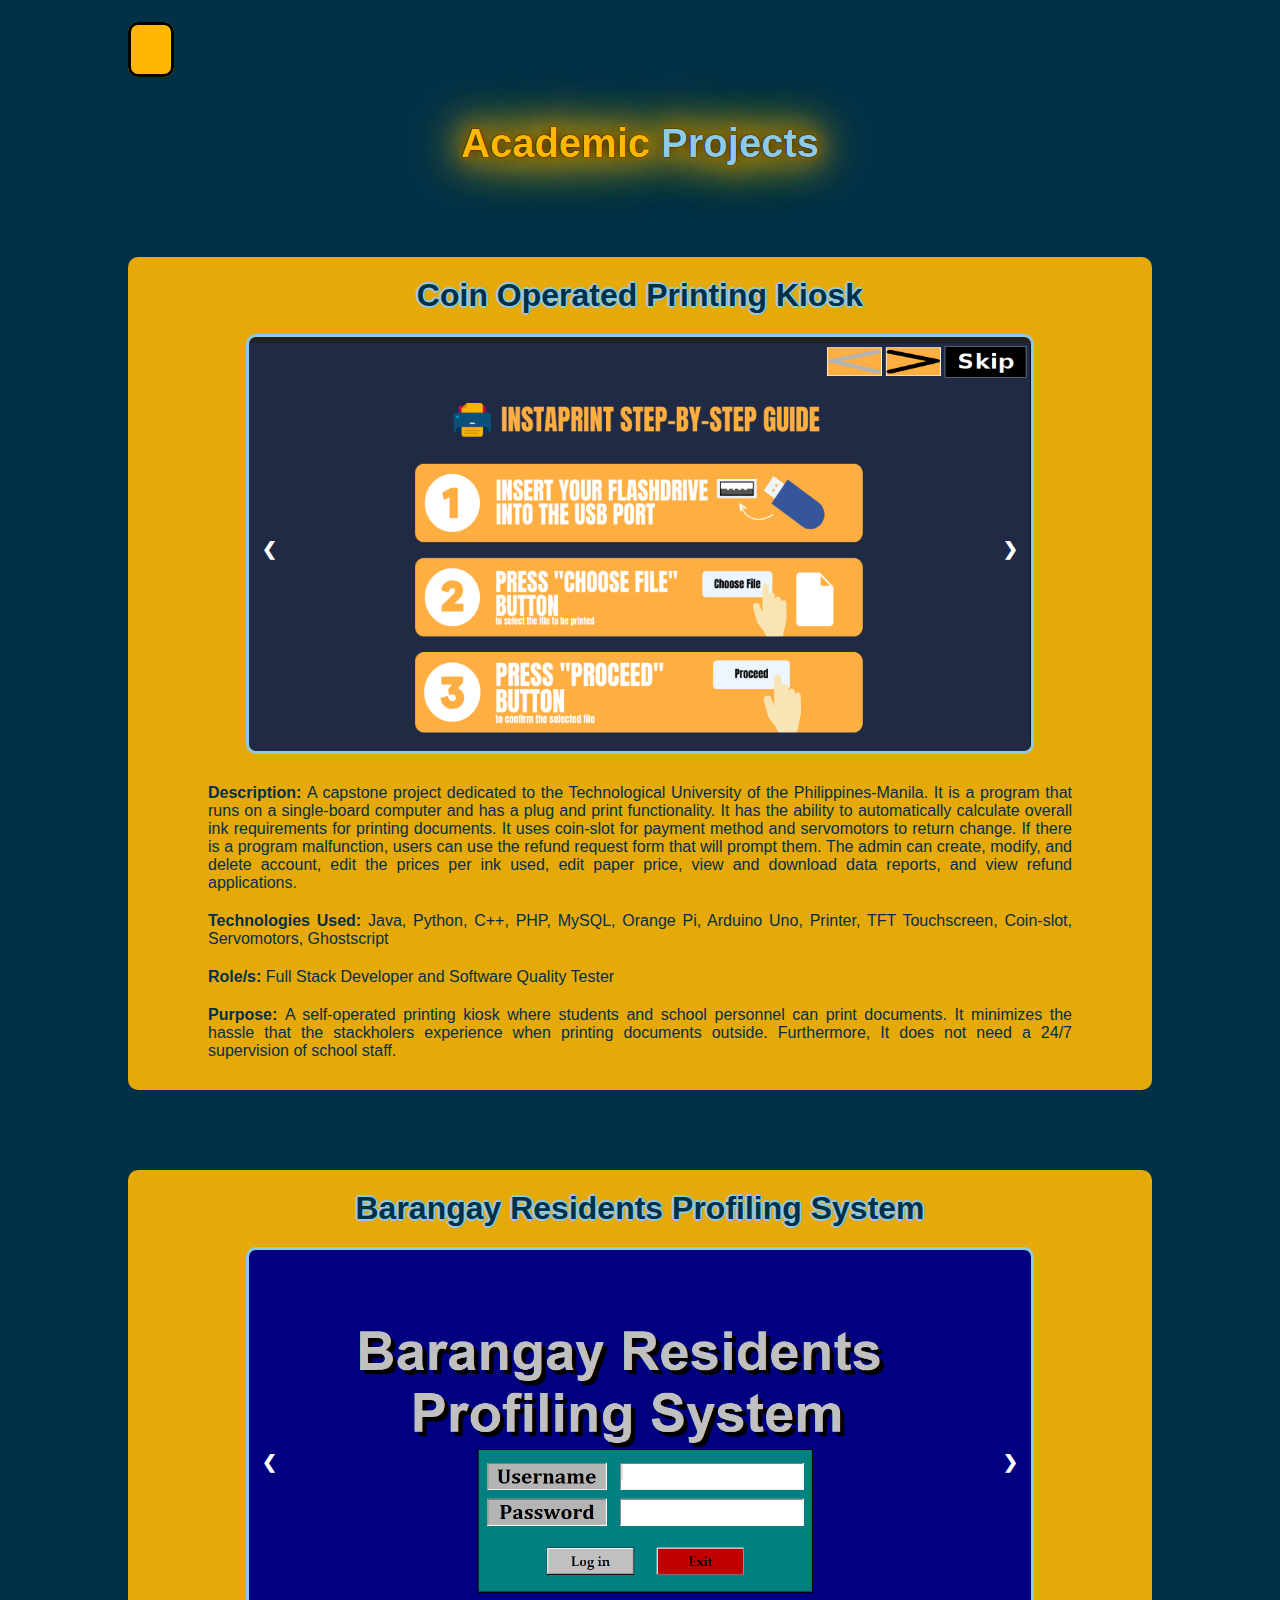
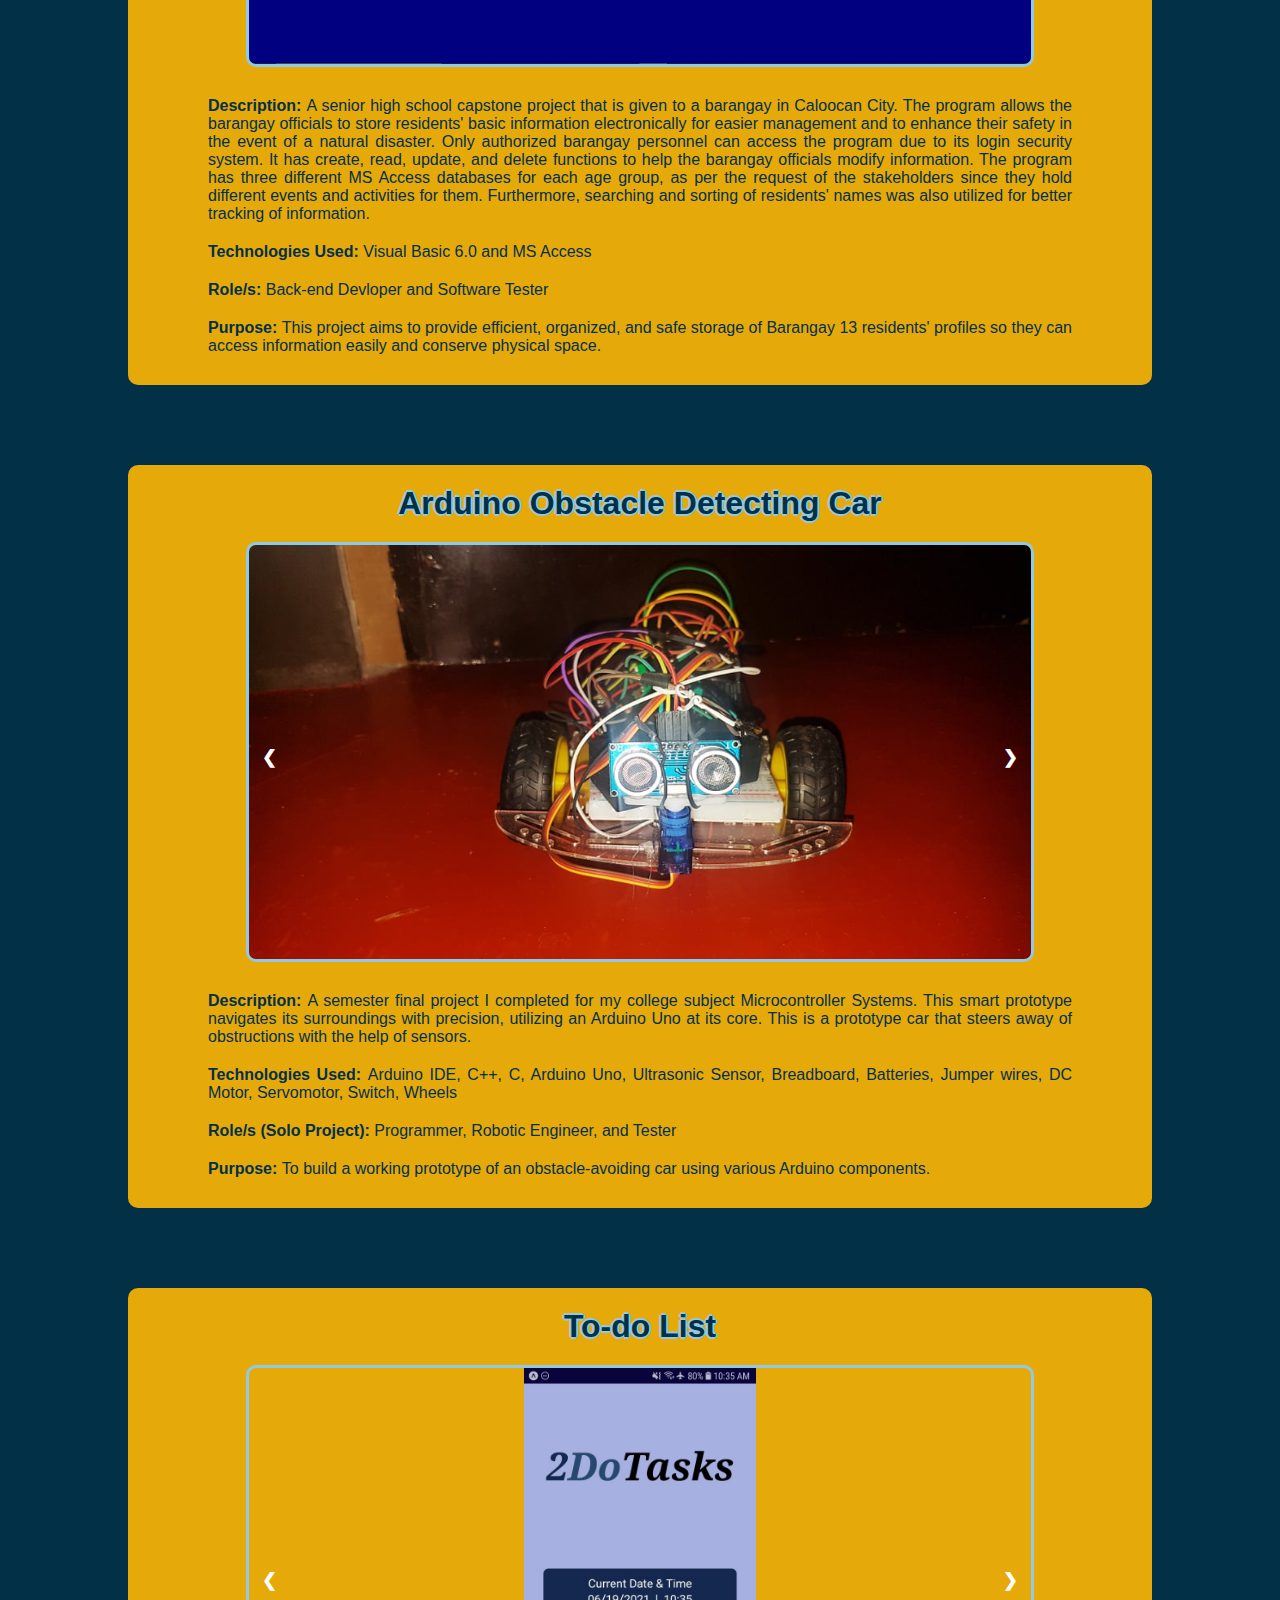
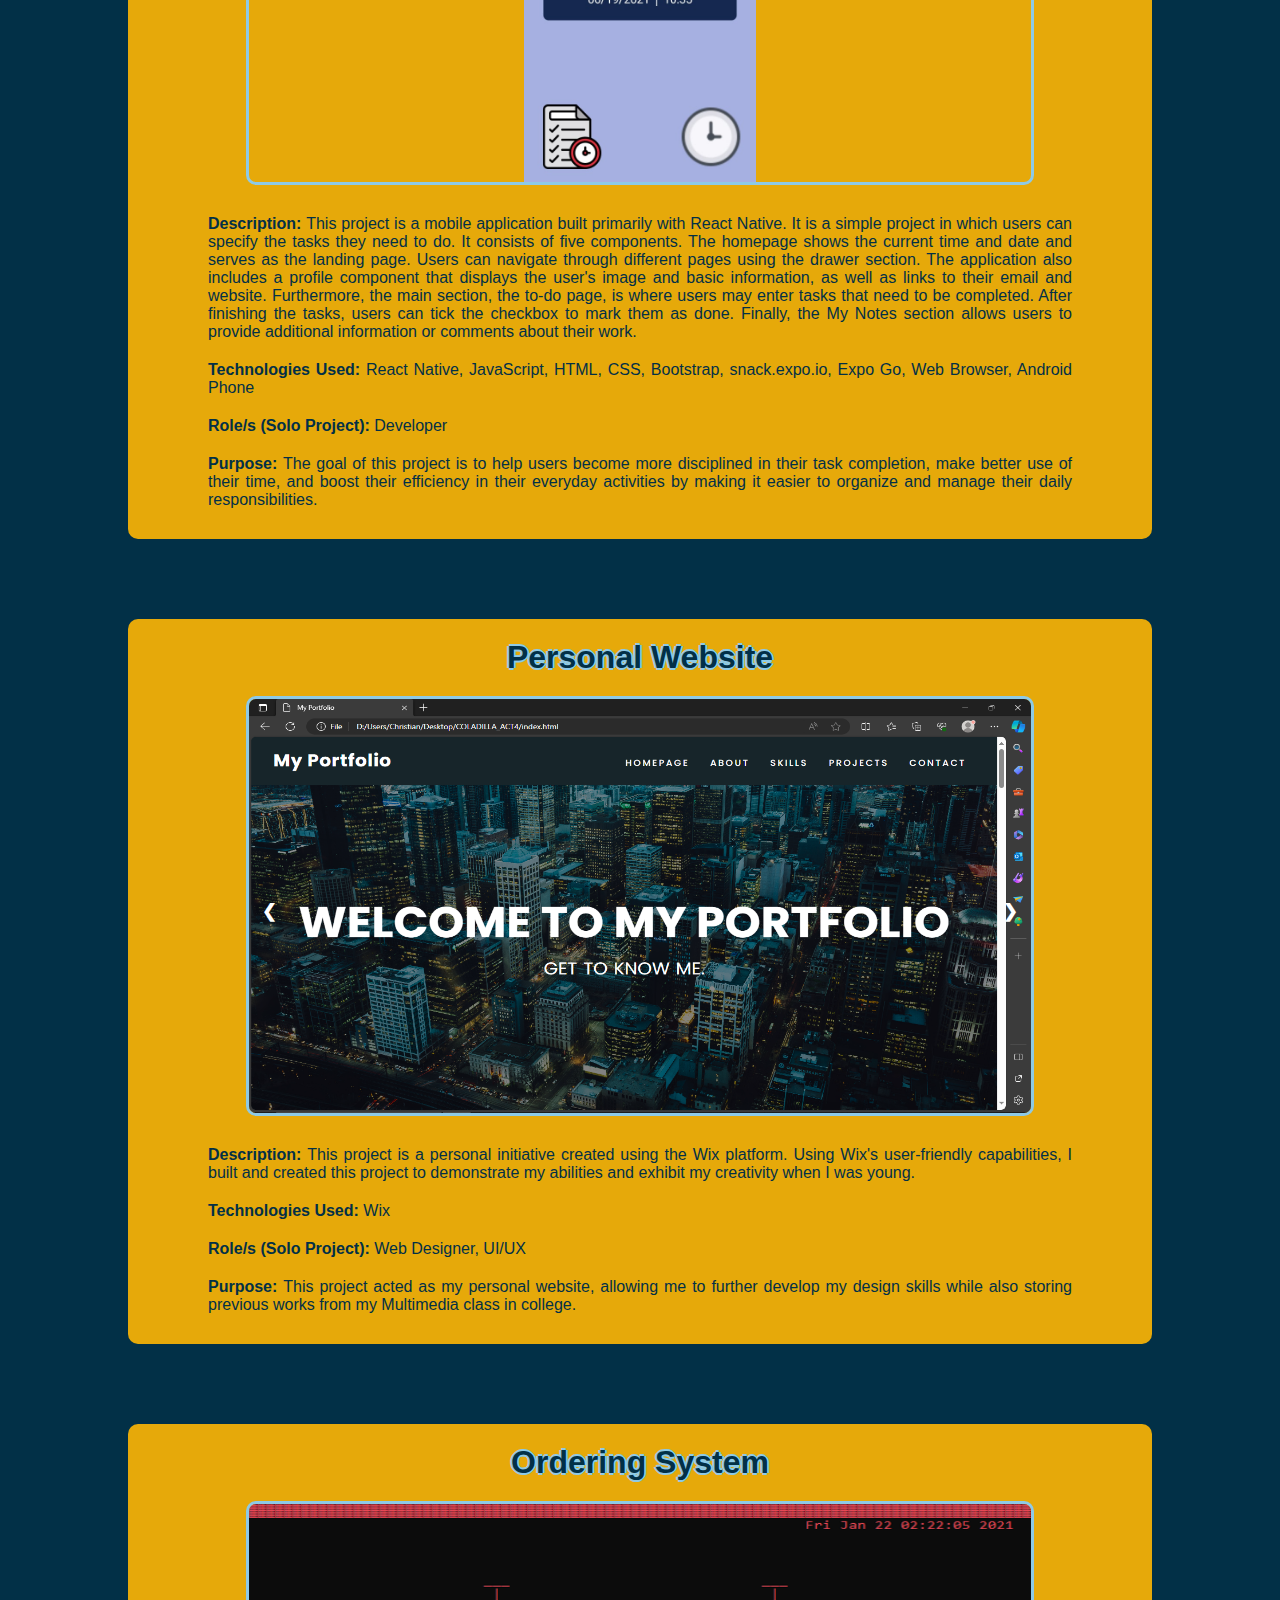
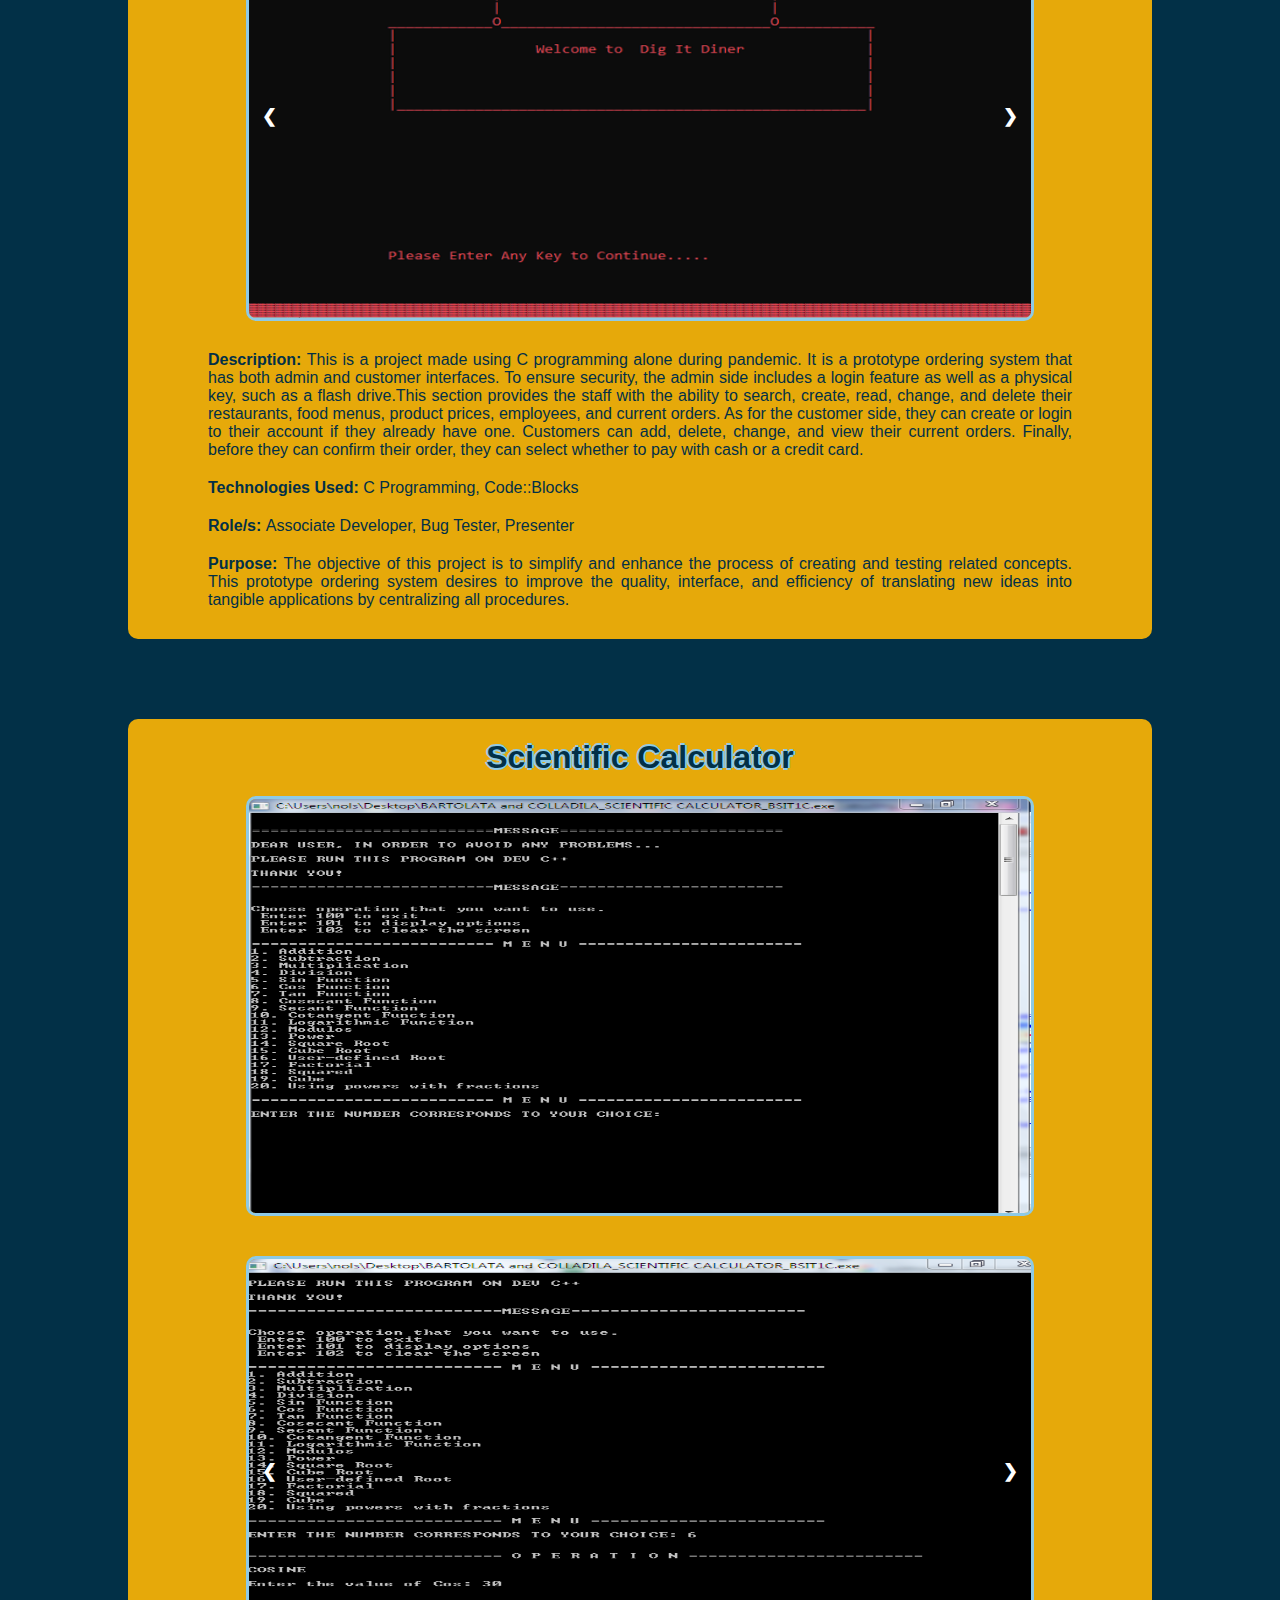
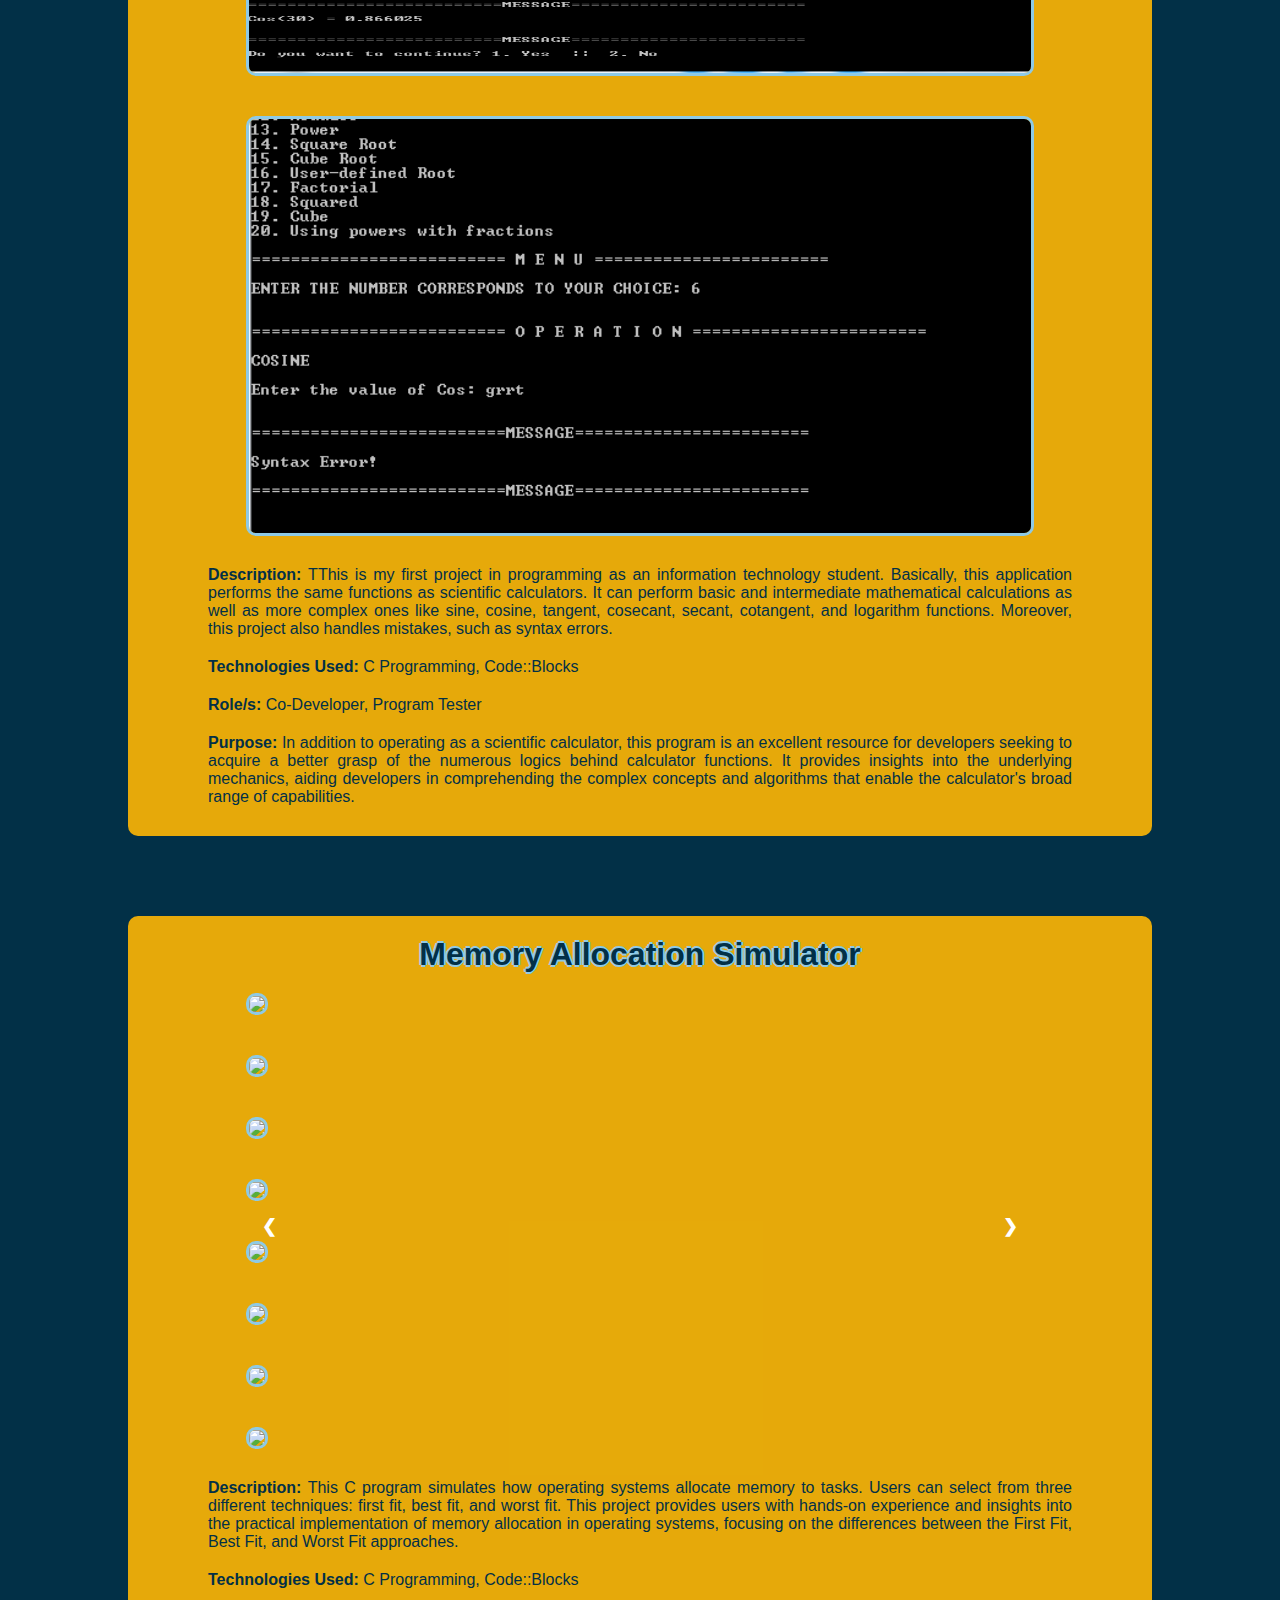
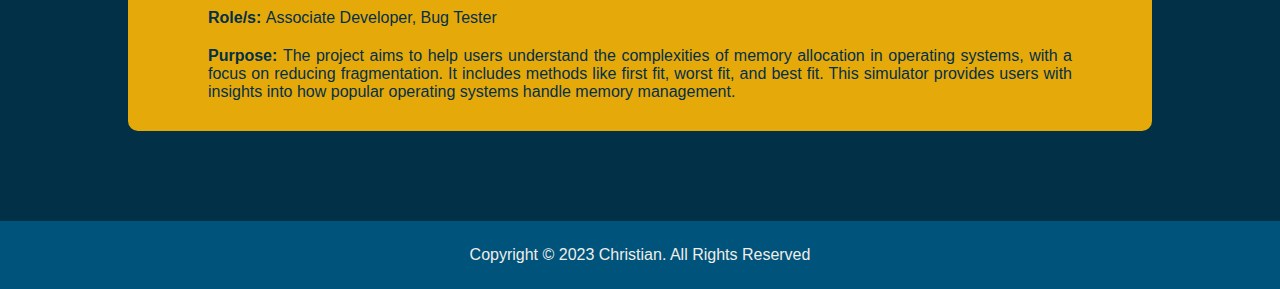
==== commit 58f91676: "02/07/2024 - Desktop" ====
--- a/more.html
+++ b/more.html
@@ -12,14 +12,14 @@
         <div class="header">
             <a href="index.html"><i class="fa-solid fa-arrow-left"></i></a>
         </div>
-        <div class="title"> <h1><span>My</span> Projects</h1></div>
+        <div class="title"> <h1><span>Academic</span> Projects</h1></div>
 
         <div class="projectsList">
             <div class="project" id="Project1">
                 <!-- Slideshow container -->
-                    <h2 style="text-align:center">Multiple Slideshows</h2>
-
-                    <p>Slideshow 1:</p>
+                <!-- details -->    
+                <div class="details">
+                    <h2>Coin Operated Printing Kiosk</h2>   
                     <div class="slideshow-container">
                     <div class="mySlides1">
                         <img src="images/ProjectImages/Instaprint/Instaprint 1.png" style="width:100%">
@@ -131,44 +131,57 @@
                     </div>
             
 
-                <!-- Description -->    
-                <div class="description">
-                    <h2>Coin Operated Printing Kiosk</h2>
-                    <h4>Lorem ipsum dolor sit amet, consectetur adipisicing elit. Incidunt facere quis corporis veniam doloribus sint voluptatum. Rerum magnam enim ut repellat, quas illo fugit aut. Hic dicta velit accusamus debitis.</h4>
+
+                    
+                    <p><b>Description: </b>A capstone project dedicated to the Technological University of the Philippines-Manila. It is a program that runs on a single-board computer and has a 
+                    plug and print functionality. It has the ability to automatically calculate overall ink requirements for printing documents. It uses coin-slot for payment method and servomotors 
+                    to return change. If there is a program malfunction, users can use the refund request form that will prompt them.
+                    The admin can create, modify, and delete account, edit the prices per ink used, edit paper price, view and download data reports, and view refund applications.</p>
+                    <p><b>Technologies Used: </b>Java, Python, C++, PHP, MySQL, Orange Pi, Arduino Uno, Printer, TFT Touchscreen, Coin-slot, 
+                    Servomotors, Ghostscript </p>
+                    <p><b>Role/s: </b>Full Stack Developer and Software Quality Tester</p>
+                    <p><b>Purpose: </b>A self-operated printing kiosk where students and school personnel can print documents. It minimizes the 
+                    hassle that the stackholers experience when printing documents outside. Furthermore, It does not need a 24/7 supervision of school staff.</p>
                 </div>
             </div>
             <div class="project" id="Project2">
 
                 <!-- Slideshow container -->
-                <p>Slideshow 2:</p>
-                <div class="slideshow-container">
-                  <div class="mySlides2">
-                    <img src="images/ProjectImages/Barangay Residents Profiing System.png" style="width:100%">
-                  </div>
-                
-                  <div class="mySlides2">
-                    <img src="images/ProjectImages/Barangay Residents Profiing System 2.png" style="width:100%">
-                  </div>
-                
-
-                
-                  <a class="prev" onclick="plusSlides(-1, 1)">&#10094;</a>
-                  <a class="next" onclick="plusSlides(1, 1)">&#10095;</a>
-                </div>
-
-
-                <!-- Description -->   
-                <div class="description">
-                    <h2>Barangay Profiling System</h2>
-                    <h4>Lorem ipsum dolor sit amet, consectetur adipisicing elit. Incidunt facere quis corporis veniam doloribus sint voluptatum. Rerum magnam enim ut repellat, quas illo fugit aut. Hic dicta velit accusamus debitis.</h4>
+                <!-- details -->   
+                <div class="details">
+                        <h2>Barangay Residents Profiling System</h2>
+                    <div class="slideshow-container">
+                    <div class="mySlides2">
+                        <img src="images/ProjectImages/Barangay Residents Profiing System.png" style="width:100%">
+                    </div>
+                    
+                    <div class="mySlides2">
+                        <img src="images/ProjectImages/Barangay Residents Profiing System 2.png" style="width:100%">
+                    </div>           
+                    
+                    <a class="prev" onclick="plusSlides(-1, 1)">&#10094;</a>
+                    <a class="next" onclick="plusSlides(1, 1)">&#10095;</a>
+                </div>
+
+                    <p><b>Description: </b>A senior high school capstone project that is given to a barangay in Caloocan City. The program 
+                        allows the barangay officials to store residents' basic information electronically for easier management and to enhance 
+                        their safety in the event of a natural disaster. Only authorized barangay personnel can access the program due to its 
+                        login security system. It has create, read, update, and delete functions to help the barangay officials modify information. 
+                        The program has three different MS Access databases for each age group, as per the request of the stakeholders since 
+                        they hold different events and activities for them. Furthermore, searching and sorting of residents' names was also 
+                        utilized for better tracking of information.</p>
+                    <p><b>Technologies Used: </b>Visual Basic 6.0 and MS Access</p>
+                    <p><b>Role/s: </b>Back-end Devloper and Software Tester</p>
+                    <p><b>Purpose: </b>This project aims to provide efficient, organized, and safe storage of Barangay 13 residents' profiles 
+                        so they can access information easily and conserve physical space.</p>
                 </div>
             </div>
             <div class="project" id="Project3">
                 
                 <!-- Slideshow container -->
-                    <h2 style="text-align:center">Multiple Slideshows</h2>
-
-                    <p>Slideshow 3:</p>
+                <!-- details -->   
+                <div class="details">
+                    <h2>Arduino Obstacle Detecting Car</h2>
                     <div class="slideshow-container">
                     <div class="mySlides3">
                         <img src="images/ProjectImages/self-driving car.jpg" style="width:100%">
@@ -190,18 +203,20 @@
                     <a class="next" onclick="plusSlides(1, 2)">&#10095;</a>
                     </div>
 
-
-                <!-- Description -->   
-                <div class="description">
-                    <h2>Arduino Obstacle Detecting Car</h2>
-                    <h4>Lorem ipsum dolor sit amet, consectetur adipisicing elit. Incidunt facere quis corporis veniam doloribus sint voluptatum. Rerum magnam enim ut repellat, quas illo fugit aut. Hic dicta velit accusamus debitis.</h4>
+                    <p><b>Description: </b> A semester final project I completed for my college subject Microcontroller Systems. 
+                        This smart prototype navigates its surroundings with precision, utilizing an Arduino Uno at its core. This is a 
+                        prototype car that steers away of obstructions with the help of sensors.</p>
+                    <p><b>Technologies Used: </b>Arduino IDE, C++, C, Arduino Uno, Ultrasonic Sensor, Breadboard, Batteries, Jumper wires, 
+                    DC Motor, Servomotor, Switch, Wheels</p>
+                    <p><b>Role/s (Solo Project): </b> Programmer, Robotic Engineer, and Tester </p>
+                    <p><b>Purpose: </b> To build a working prototype of an obstacle-avoiding car using various Arduino components.</p>                
                 </div>
             </div>
             <div class="project" id="Project4">
-                <!-- Slideshow container -->
-                    <h2 style="text-align:center">Multiple Slideshows</h2>
-
-                    <p>Slideshow 3:</p>
+                <!-- Slideshow container -->                <!-- details -->   
+                <div class="details">
+                    <h2>To-do List</h2>
+
                     <div class="slideshow-container">
                     <div class="mySlides4">
                         <img id="portrait" src="images/ProjectImages/Todo/Todo1.jpg" style="width:100%" >
@@ -229,57 +244,173 @@
                     </div>
 
 
-                <!-- Description -->   
-                <div class="description">
-                    <h2>To-do List</h2>
-                    <h4>Lorem ipsum dolor sit amet, consectetur adipisicing elit. Incidunt facere quis corporis veniam doloribus sint voluptatum. Rerum magnam enim ut repellat, quas illo fugit aut. Hic dicta velit accusamus debitis.</h4>
+
+                    <p><b>Description: </b>This project is a mobile application built primarily with React Native. It is a simple project 
+                        in which users can specify the tasks they need to do. It consists of five components. The homepage shows the current 
+                        time and date and serves as the landing page. Users can navigate through different pages using the drawer section. 
+                        The application also includes a profile component that displays the user's image and basic information, as well as 
+                        links to their email and website. Furthermore, the main section, the to-do page, is where users may enter tasks that 
+                        need to be completed. After finishing the tasks, users can tick the checkbox to mark them as done. Finally, the My 
+                        Notes section allows users to provide additional information or comments about their work.</p>
+                    <p><b>Technologies Used: </b>React Native, JavaScript, HTML, CSS, Bootstrap, snack.expo.io, Expo Go, Web Browser, Android Phone</p>
+                    <p><b>Role/s (Solo Project): </b>Developer</p>
+                    <p><b>Purpose: </b>The goal of this project is to help users become more disciplined in their task completion, make better use 
+                        of their time, and boost their efficiency in their everyday activities by making it easier to organize and manage their daily 
+                        responsibilities.</p>                
                 </div>
             </div>
             <div class="project" id="Project5">
                 <!-- Slideshow container -->
-                    <h2 style="text-align:center">Multiple Slideshows</h2>
-
-                    <p>Slideshow 3:</p>
+                <!-- details -->   
+                <div class="details">
+                    <h2>Personal Website</h2>
                     <div class="slideshow-container">
                     <div class="mySlides5">
-                        <img src="images/ProjectImages/Todo1.jpg" style="width:100%">
+                        <img src="images/ProjectImages/Profile/Profile.PNG" style="width:100%">
                     </div>
                     
                     <div class="mySlides5">
-                        <img src="images/ProjectImages/Todo2.jpg" style="width:100%">
+                        <img src="images/ProjectImages/Profile/Profile 2.PNG" style="width:100%">
                     </div>
                     
                     <div class="mySlides5">
-                        <img src="images/ProjectImages/Todo3.jpg" style="width:100%">
-                    </div>
-                    
+                        <img src="images/ProjectImages/Profile/Profile 3.PNG" style="width:100%">
+                    </div>
+                    
+                    <div class="mySlides5">
+                        <img src="images/ProjectImages/Profile/Profile 4.PNG" style="width:100%">
+                    </div>
+
+                    <div class="mySlides5">
+                        <img src="images/ProjectImages/Profile/Profile 5.PNG" style="width:100%">
+                    </div>
+
+                    <div class="mySlides5">
+                        <img src="images/ProjectImages/Profile/Profile 6.PNG" style="width:100%">
+                    </div>
+
                     <a class="prev" onclick="plusSlides(-1, 4)">&#10094;</a>
                     <a class="next" onclick="plusSlides(1, 4)">&#10095;</a>
                     </div>
 
 
-                <!-- Description -->   
-                <div class="description">
-                    <h2>Personal Website</h2>
-                    <h4>Lorem ipsum dolor sit amet, consectetur adipisicing elit. Incidunt facere quis corporis veniam doloribus sint voluptatum. Rerum magnam enim ut repellat, quas illo fugit aut. Hic dicta velit accusamus debitis.</h4>
+
+                    <p><b>Description: </b>This project is a personal initiative created using the Wix platform. Using Wix's user-friendly 
+                        capabilities, I built and created this project to demonstrate my abilities and exhibit my creativity when 
+                        I was young. </p>
+                    <p><b>Technologies Used: </b>Wix</p>
+                    <p><b>Role/s (Solo Project): </b>Web Designer, UI/UX</p>
+                    <p><b>Purpose: </b>This project acted as my personal website, allowing me to further develop my design skills while 
+                        also storing previous works from my Multimedia class in college.</p>                
                 </div>
             </div>
             <div class="project" id="Project6">
-                <!-- Slideshow container -->
-                    <h2 style="text-align:center">Multiple Slideshows</h2>
-
-                    <p>Slideshow 3:</p>
-                    <div class="slideshow-container">
-                    <div class="mySlides6">
-                        <img src="images/ProjectImages/Profile.PNG" style="width:100%">
-                    </div>
-                    
-                    <div class="mySlides6">
-                        <img src="images/ProjectImages/Profile 2.PNG" style="width:100%">
-                    </div>
-                    
-                    <div class="mySlides6">
-                        <img src="images/ProjectImages/Profile 3.PNG" style="width:100%">
+                <!-- Slideshow container -->                
+                <!-- details -->   
+                <div class="details">
+                    <h2>Ordering System</h2>
+                    <div class="slideshow-container">
+                    <div class="mySlides6">
+                        <img src="images/ProjectImages/FoodDeliverySystem/Ordering 1.png" style="width:100%">
+                    </div>
+                    <div class="mySlides6">
+                        <img src="images/ProjectImages/FoodDeliverySystem/Ordering 2.png" style="width:100%">
+                    </div>
+                    <div class="mySlides6">
+                        <img src="images/ProjectImages/FoodDeliverySystem/Ordering 3.png" style="width:100%">
+                    </div>
+                    <div class="mySlides6">
+                        <img src="images/ProjectImages/FoodDeliverySystem/Ordering 4.png" style="width:100%">
+                    </div>
+                    <div class="mySlides6">
+                        <img src="images/ProjectImages/FoodDeliverySystem/Ordering 5.png" style="width:100%">
+                    </div>
+                    <div class="mySlides6">
+                        <img src="images/ProjectImages/FoodDeliverySystem/Ordering 6.png" style="width:100%">
+                    </div>
+                    <div class="mySlides6">
+                        <img src="images/ProjectImages/FoodDeliverySystem/Ordering 7.png" style="width:100%">
+                    </div>
+                    <div class="mySlides6">
+                        <img src="images/ProjectImages/FoodDeliverySystem/Ordering 8.png" style="width:100%">
+                    </div>
+                    <div class="mySlides6">
+                        <img src="images/ProjectImages/FoodDeliverySystem/Ordering 19.png" style="width:100%">
+                    </div>
+                    <div class="mySlides6">
+                        <img src="images/ProjectImages/FoodDeliverySystem/Ordering 10.png" style="width:100%">
+                    </div>
+                    <div class="mySlides6">
+                        <img src="images/ProjectImages/FoodDeliverySystem/Ordering 11.png" style="width:100%">
+                    </div>
+                    <div class="mySlides6">
+                        <img src="images/ProjectImages/FoodDeliverySystem/Ordering 12.png" style="width:100%">
+                    </div>
+                    <div class="mySlides6">
+                        <img src="images/ProjectImages/FoodDeliverySystem/Ordering 13.png" style="width:100%">
+                    </div>
+                    <div class="mySlides6">
+                        <img src="images/ProjectImages/FoodDeliverySystem/Ordering 14.png" style="width:100%">
+                    </div>
+                    <div class="mySlides6">
+                        <img src="images/ProjectImages/FoodDeliverySystem/Ordering 15.png" style="width:100%">
+                    </div>
+                    <div class="mySlides6">
+                        <img src="images/ProjectImages/FoodDeliverySystem/Ordering 16.png" style="width:100%">
+                    </div>
+                    <div class="mySlides6">
+                        <img src="images/ProjectImages/FoodDeliverySystem/Ordering 17.png" style="width:100%">
+                    </div>
+                    <div class="mySlides6">
+                        <img src="images/ProjectImages/FoodDeliverySystem/Ordering 18.png" style="width:100%">
+                    </div>
+                    <div class="mySlides6">
+                        <img src="images/ProjectImages/FoodDeliverySystem/Ordering 19.png" style="width:100%">
+                    </div>
+                    <div class="mySlides6">
+                        <img src="images/ProjectImages/FoodDeliverySystem/Ordering 20.png" style="width:100%">
+                    </div>
+                    <div class="mySlides6">
+                        <img src="images/ProjectImages/FoodDeliverySystem/Ordering 21.png" style="width:100%">
+                    </div>
+                    <div class="mySlides6">
+                        <img src="images/ProjectImages/FoodDeliverySystem/Ordering 22.png" style="width:100%">
+                    </div>
+                    <div class="mySlides6">
+                        <img src="images/ProjectImages/FoodDeliverySystem/Ordering 23.png" style="width:100%">
+                    </div>
+                    <div class="mySlides6">
+                        <img src="images/ProjectImages/FoodDeliverySystem/Ordering 24.png" style="width:100%">
+                    </div>
+                    <div class="mySlides6">
+                        <img src="images/ProjectImages/FoodDeliverySystem/Ordering 25.png" style="width:100%">
+                    </div>
+                    <div class="mySlides6">
+                        <img src="images/ProjectImages/FoodDeliverySystem/Ordering 26.png" style="width:100%">
+                    </div>
+                    <div class="mySlides6">
+                        <img src="images/ProjectImages/FoodDeliverySystem/Ordering 27.png" style="width:100%">
+                    </div>
+                    <div class="mySlides6">
+                        <img src="images/ProjectImages/FoodDeliverySystem/Ordering 28.png" style="width:100%">
+                    </div>
+                    <div class="mySlides6">
+                        <img src="images/ProjectImages/FoodDeliverySystem/Ordering 29.png" style="width:100%">
+                    </div>
+                    <div class="mySlides6">
+                        <img src="images/ProjectImages/FoodDeliverySystem/Ordering 30.png" style="width:100%">
+                    </div>
+                    <div class="mySlides6">
+                        <img src="images/ProjectImages/FoodDeliverySystem/Ordering 31.png" style="width:100%">
+                    </div>
+                    <div class="mySlides6">
+                        <img src="images/ProjectImages/FoodDeliverySystem/Ordering 32.png" style="width:100%">
+                    </div>
+                    <div class="mySlides6">
+                        <img src="images/ProjectImages/FoodDeliverySystem/Ordering 33.png" style="width:100%">
+                    </div>
+                    <div class="mySlides6">
+                        <img src="images/ProjectImages/FoodDeliverySystem/Ordering 34.png" style="width:100%">
                     </div>
                     
                     <a class="prev" onclick="plusSlides(-1, 5)">&#10094;</a>
@@ -287,24 +418,115 @@
                     </div>
 
 
-                <!-- Description -->   
-                <div class="description">
-                    <h2>Ordering System</h2>
-                    <h4>Lorem ipsum dolor sit amet, consectetur adipisicing elit. Incidunt facere quis corporis veniam doloribus sint voluptatum. Rerum magnam enim ut repellat, quas illo fugit aut. Hic dicta velit accusamus debitis.</h4>
-                </div>
-            </div>
+
+                    <p><b>Description: </b>This is a project made using C programming alone during pandemic. It is a prototype ordering system 
+                        that has both admin and customer interfaces. To ensure security, the admin side includes a login feature as well as a physical 
+                        key, such as a flash drive.This section provides the staff with the ability to search, create, read, change, and 
+                        delete their restaurants, food menus, product prices, employees, and current orders. As for the customer side, they 
+                        can create or login to their account if they already have one. Customers can add, delete, change, and view their 
+                        current orders. Finally, before they can confirm their order, they can select whether to pay with cash or a credit 
+                        card.</p>
+                    <p><b>Technologies Used: </b>C Programming, Code::Blocks</p>
+                    <p><b>Role/s: </b>Associate Developer, Bug Tester, Presenter</p>
+                    <p><b>Purpose: </b>The objective of this project is to simplify and enhance the process of creating and testing related 
+                        concepts. This prototype ordering system desires to improve the quality, interface, and efficiency of translating new 
+                        ideas into tangible applications by centralizing all procedures.</p>                
+                </div>
+            </div>
+
             <div class="project" id="Project7">
-                <img src="images/Portrait_Placeholder.png" alt="E-commerce Platform">
-                <div class="description">
-                    <h2>E-commerce Platform</h2>
-                    <h4>Lorem ipsum dolor sit amet, consectetur adipisicing elit. Incidunt facere quis corporis veniam doloribus sint voluptatum. Rerum magnam enim ut repellat, quas illo fugit aut. Hic dicta velit accusamus debitis.</h4>
-                </div>
-            </div>
+                <!-- Slideshow container -->
+                <!-- details -->   
+                <div class="details">
+                    <h2>Scientific Calculator</h2>
+                    <div class="slideshow-container">
+                    <div class="mySlides7">
+                        <img src="images/ProjectImages/Calculator1.png" style="width:100%">
+                    </div>
+
+                    <div class="mySlides7">
+                        <img src="images/ProjectImages/Calculator2.png" style="width:100%">
+                    </div>
+
+                    <div class="mySlides7">
+                        <img src="images/ProjectImages/Calculator3.png" style="width:100%">
+                    </div>
+                    
+
+                    
+                    <a class="prev" onclick="plusSlides(-1, 6)">&#10094;</a>
+                    <a class="next" onclick="plusSlides(1, 6)">&#10095;</a>
+                    </div>
+
+
+
+                    <p><b>Description: </b>TThis is my first project in programming as an information technology student. Basically, 
+                        this application performs the same functions as scientific calculators. It can perform basic and intermediate 
+                        mathematical calculations as well as more complex ones like sine, cosine, tangent, cosecant, secant, cotangent, 
+                        and logarithm functions. Moreover, this project also handles mistakes, such as syntax errors.</p>
+                    <p><b>Technologies Used: </b>C Programming, Code::Blocks</p>
+                    <p><b>Role/s: </b>Co-Developer, Program Tester</p>
+                    <p><b>Purpose: </b>In addition to operating as a scientific calculator, this program is an excellent resource for 
+                        developers seeking to acquire a better grasp of the numerous logics behind calculator functions. It provides 
+                        insights into the underlying mechanics, aiding developers in comprehending the complex concepts and algorithms 
+                        that enable the calculator's broad range of capabilities.</p>                
+                </div>
+            </div>
+
             <div class="project" id="Project8">
-                <img src="images/Portrait_Placeholder.png" alt="Scientific Calculator">
-                <div class="description">
-                    <h2>Scientific Calculator</h2>
-                    <h4>Lorem ipsum dolor sit amet, consectetur adipisicing elit. Incidunt facere quis corporis veniam doloribus sint voluptatum. Rerum magnam enim ut repellat, quas illo fugit aut. Hic dicta velit accusamus debitis.</h4>
+                <!-- Slideshow container -->
+                <!-- details -->   
+                <div class="details">
+                    <h2>Memory Allocation Simulator</h2>
+                    <div class="slideshow-container">
+                    <div class="mySlides8">
+                        <img src="images/ProjectImages/cpu sched/cpu sched1.png" style="width:100%">
+                    </div>
+                    
+                    <div class="mySlides8">
+                        <img src="images/ProjectImages/cpu sched/cpu sched2.png" style="width:100%">
+                    </div>
+
+                    <div class="mySlides8">
+                        <img src="images/ProjectImages/cpu sched/cpu sched3.png" style="width:100%">
+                    </div>
+
+                    <div class="mySlides8">
+                        <img src="images/ProjectImages/cpu sched/cpu sched4.png" style="width:100%">
+                    </div>
+
+                    <div class="mySlides8">
+                        <img src="images/ProjectImages/cpu sched/cpu sched5.png" style="width:100%">
+                    </div>
+
+                    <div class="mySlides8">
+                        <img src="images/ProjectImages/cpu sched/cpu sched6.png" style="width:100%">
+                    </div>
+
+                    <div class="mySlides8">
+                        <img src="images/ProjectImages/cpu sched/cpu sched7.png" style="width:100%">
+                    </div>
+
+                    <div class="mySlides8">
+                        <img src="images/ProjectImages/cpu sched/cpu sched8.png" style="width:100%">
+                    </div>
+
+
+                    
+                    <a class="prev" onclick="plusSlides(-1, 7)">&#10094;</a>
+                    <a class="next" onclick="plusSlides(1, 7)">&#10095;</a>
+                    </div>
+
+
+                    <p><b>Description: </b>This C program simulates how operating systems allocate memory to tasks. Users can select from 
+                        three different techniques: first fit, best fit, and worst fit. This project provides users with hands-on experience 
+                        and insights into the practical implementation of memory allocation in operating systems, focusing on the differences 
+                        between the First Fit, Best Fit, and Worst Fit approaches.</p>
+                    <p><b>Technologies Used: </b>C Programming, Code::Blocks</p>
+                    <p><b>Role/s: </b>Associate Developer, Bug Tester</p>
+                    <p><b>Purpose: </b>The project aims to help users understand the complexities of memory allocation in operating systems, 
+                        with a focus on reducing fragmentation. It includes methods like first fit, worst fit, and best fit. This simulator 
+                        provides users with insights into how popular operating systems handle memory management.</p>                
                 </div>
             </div>
         </div>
--- a/styles.css
+++ b/styles.css
@@ -300,51 +300,45 @@
 }
 .services-list{
     display: grid;
-    grid-template-columns: repeat(auto-fit, minmax(250px, 1fr));
-    grid-gap: 40px;
-    margin-top: 50px;
+    grid-template-columns: repeat(2, minmax(250px, 1fr));
+    grid-gap: 30px;
+    margin: 50px;
 }
 .services-list div{
     background: #8ecae6;
-    padding: 20px 40px;
+    padding: 20px 30px;
     font-size: 13px;
     font-weight: 400;
     border-radius: 10px;
     transition: background-color 0.5s, transform 0.5s;
+    
 }
 .services-list div i{
     font-size: 50px;
-    margin-bottom: 30px;
+    margin: 10px 0;
     color: #00537a;
 }
 .services-list div h2{
     font-size: 2rem;
-    font-weight: 500;
+    font-weight: 600;
     margin-top: 15px;
     color: #023047;
 }
 .services-list div p{
     font-size: 1rem;
-    font-weight: 300;
-    margin-top: 15px;
+    font-weight: 500;
+    line-height: 1.2rem;
+    margin: 15px 0;
     color: #023047;
-}
-.services-list div a{
-    text-decoration: none;
-    font-size: 1.2rem;
-    margin-top: 20px;
-    color: #023047;
-    display: inline-block;
-    font-weight: 800;
-}
-.services-list div a:hover{
-    color: #efeeea;
-    transition: 0.5s;
+    text-align: justify;
+
 }
 
 .services-list div:hover{
     background-color: #ffb703;
     transform: translateY(-10px);
+    box-shadow: 0 4px 8px 0 rgba(255, 255, 255, 0.2), 0 6px 20px 0 rgba(255, 255, 255, 1);
+    transition: box-shadow 0.5s, transform 0.5s;
 }
 
 
@@ -372,7 +366,8 @@
     border-radius: 10px;
     display: block;
     transition: transform 0.5s; /* smooth transition for 'transform' scale*/
-    border: 2px solid #8ecae6;
+    border: 2px solid #fb8500;
+
 }
 /*========================= para ma center ung img within the container*/
 .layer{
@@ -388,7 +383,7 @@
     align-items: center;
     justify-content: center;
     flex-direction: column;
-    padding: 0 40px;
+    padding: 0 30px;
     text-align: center;
     font-size: 1rem;
     transition: height 0.5s;
@@ -396,13 +391,13 @@
 }
 
 .layer h3{
-    padding-top: 7%;
+    padding-top: 10%;
     font-weight: 600;
     color: #ffb703;
 }
 .layer p{
-    margin-top: 20px;
-    font-weight: 300;
+    margin-top: 10px;
+    font-weight: 500;
 }
 .layer i{
     margin-top: 15px;
@@ -441,7 +436,7 @@
     border-radius: 6px;
     text-decoration: none;
     color: #efeeea;
-    text-transform: uppercase;
+    text-transform: capitalize;
     transition: all 0.2s ease-in-out;
 }
 .btn.btn1:hover{
@@ -457,10 +452,11 @@
     display: inline-block;
     background-color: rgba(251, 133, 0, 1);
     box-shadow: 0 5px 15px rgba(142, 202, 230, 0.4);
-    text-transform: uppercase;
+    text-transform: capitalize;
     transition: all 0.2s ease-in-out;
     color: #00537a;
     font-weight: 600;
+    letter-spacing: 1px;
 }
 .btn.btn2:hover{
     background-color: #fb8500;
@@ -477,7 +473,7 @@
     display: inline-block;
     background-color: rgba(251, 133, 0, 0.8);
     cursor: pointer;
-    text-transform: uppercase;
+    text-transform: capitalize;
     transition: all 0.2s ease-in-out;
     font-weight: 800;
 }
@@ -652,6 +648,13 @@
     .copyright{
         font-size: 14px;
     }
+
+    .services-list{
+        grid-template-columns: repeat(auto-fit, minmax(250px, 1fr));
+    }
+    .services-list div h2{
+        font-size: 1.4rem;
+    }
 }
 
 /*====================================== for med screen ================================*/
@@ -757,6 +760,10 @@
     .copyright{
         font-size: 14px;
     }
+    .services-list{
+        grid-template-columns: repeat(auto-fit, minmax(250px, 1fr));
+    }
+    
 }
 
 /*=============================================================== for large screen */
@@ -799,6 +806,13 @@
         font-size: 2rem;
         
     }
+    .services-list{
+        grid-template-columns: repeat(auto-fit, minmax(250px, 1fr));
+    }
+    .services-list div h2{
+        font-size: 1.6rem;
+    }
+    
 }
 
 
@@ -814,20 +828,29 @@
     padding: 30px 10%;
 }
 .fa-arrow-left{
-    color: #ffb703;
-    font-size: 40px;
-   
+    color: #023047;
+    font-size: 35px;
+    background-color: #ffb703;
+    padding: 5px 20px;
+    border-radius: 10px;
+    margin-bottom: 20px;
+    border: 3px solid #000;
+    
+
 }
 .fa-arrow-left:hover{
-    color: #fb8500;
-    transition: 0.3s;
+    color: #efeeea;
+    transition: 0.5s;
+    box-shadow: 0 4px 8px 0 rgba(142, 202, 230, 0.2), 0 6px 20px 0 rgba(142, 202, 230, 0.2);
+
+    
 }
 
 .fa-arrow-left:hover::after{
     width: 100%;
 }
 .title{
-    padding: 2% 0;
+    padding: 5% 0;
     display: flex;
     flex-wrap: wrap;
     justify-content: center;
@@ -853,21 +876,23 @@
 }
 .projectsList .project{
     border-radius: 10px;
-    display: inline-block;
-    margin-top: 40px;
+    display: flex;
+    margin: 40px 0;
     background-color: rgba(255, 183, 3, 0.9);
     transition: 0.5s;
     color: #023047;
+    width: 100%;
 }
 .projectsList .project:hover{
-    transition: background-color 0.5s, transform 0.5s;
+    transition: background-color 0.5s, transform 0.5s, box-shadow 0.5s;
     transform: scale(1.1);
     background-color: rgb(255, 183, 3);
+    box-shadow: 0 4px 8px 0 rgba(142, 202, 230, 0.2), 0 6px 20px 0 rgba(142, 202, 230, 0.2);
 }
 .project img{
     width: 35%;
     border-radius: 10px;
-    display: inline-block;
+
     vertical-align: top;
     margin: 20px 0px;
     transition: 0.5s;
@@ -876,19 +901,22 @@
 .project img:hover{
     width: 40%;
     cursor: pointer;
-}
-
-.project .description{
+
+}
+
+.project .details{
     display: inline-block;
-    width: 55%;
+    width: 100%;
     vertical-align: top;
-    margin-left: 20px;
-    margin-top: 20px;
-    margin-bottom: 20px;
-}
-.project .description h2{
+    margin: 20px;
+}
+.project .details h2{
     color: #023047;
     text-decoration: solid;
+    display: flex;
+    justify-content:center;
+    text-align: center;
+    font-size: 2rem;
 /* 1 pixel black shadow to left, top, right and bottom */
 text-shadow: 
     -2px 0 #8ecae6, 
@@ -896,8 +924,9 @@
     2px 0 #8ecae6, 
     0 -2px #8ecae6;
 }
-.project .description h4{
-    padding-top: 30px;
+.project .details p{
+    padding: 10px 60px;
+    text-align: justify;
 }
 
 
@@ -922,6 +951,14 @@
     position: relative;
     margin: auto;
     display: flex;
+    max-height: 420px;
+    width: 100%;
+    border-radius: 10px;
+
+    vertical-align: top;
+    margin: 20px 0px;
+    transition: 0.5s;
+    border: 3px solid #8ecae6;
   }
 
 .project img{
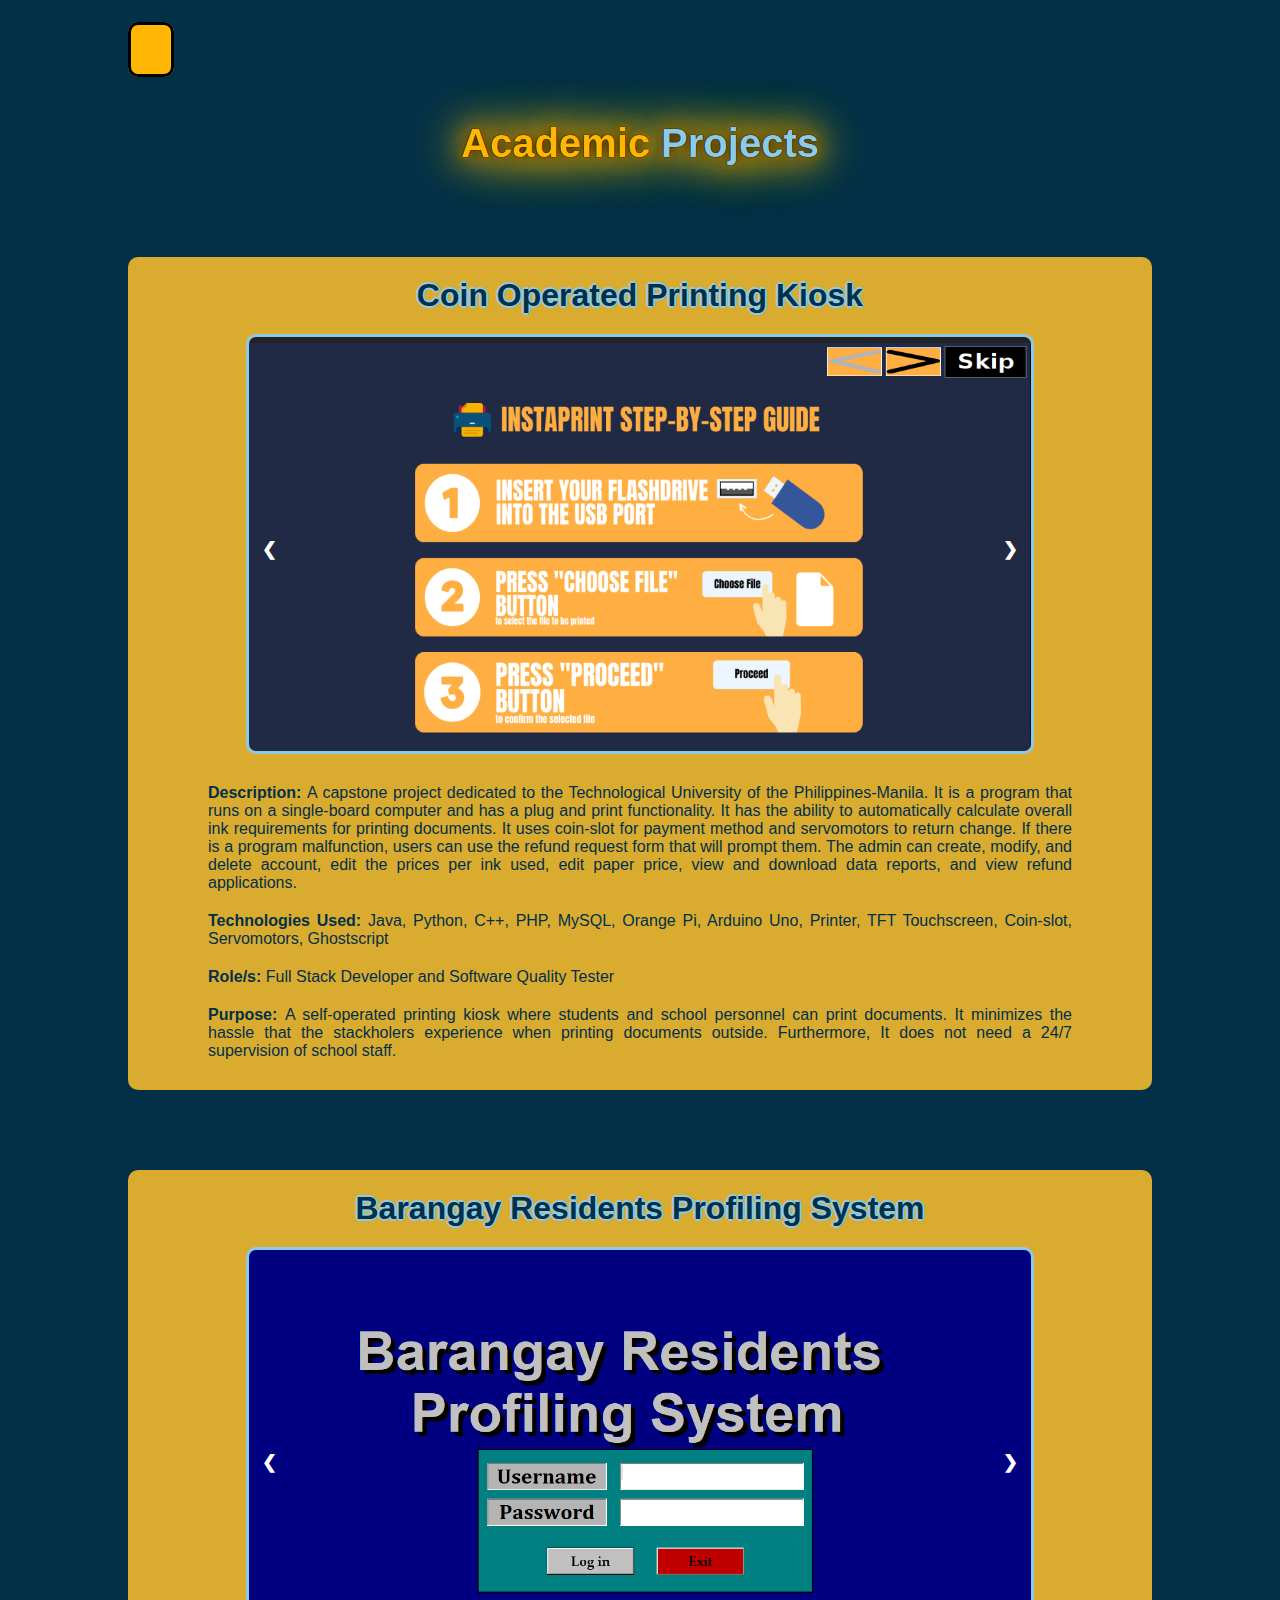
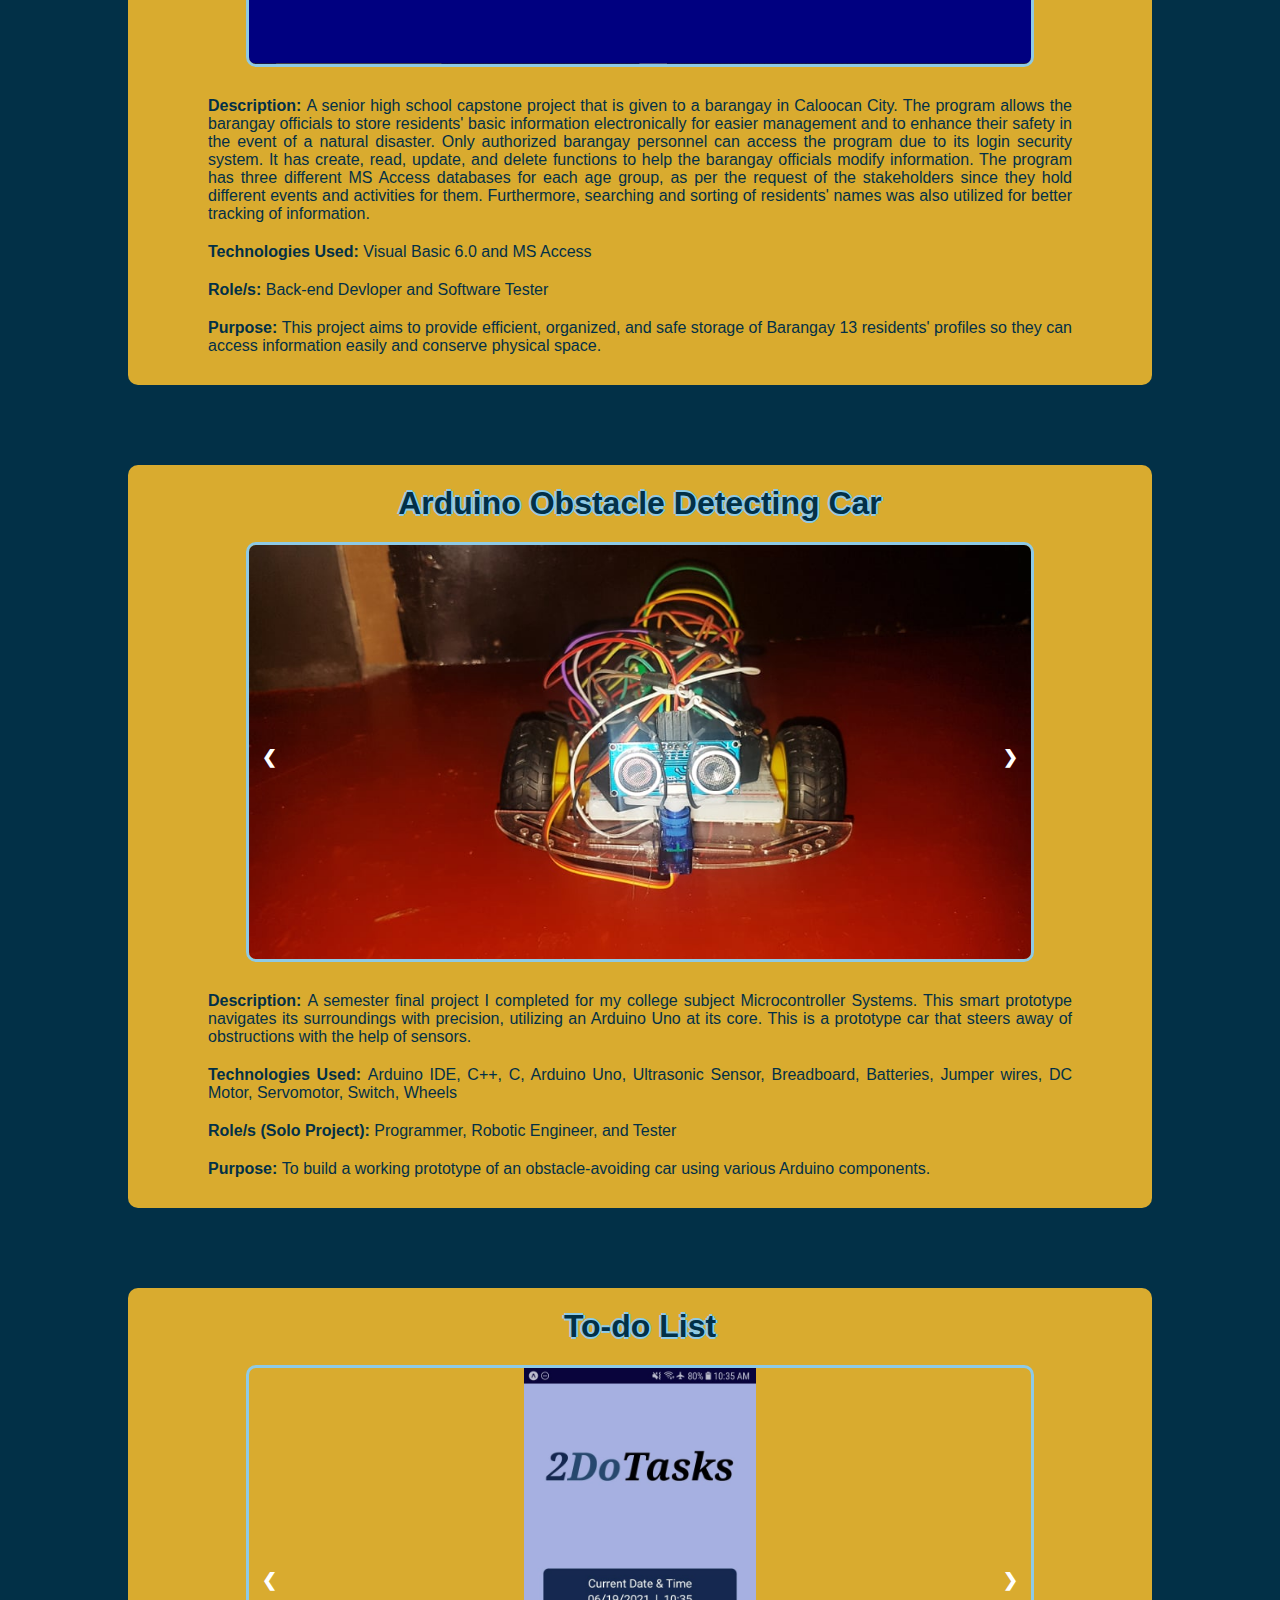
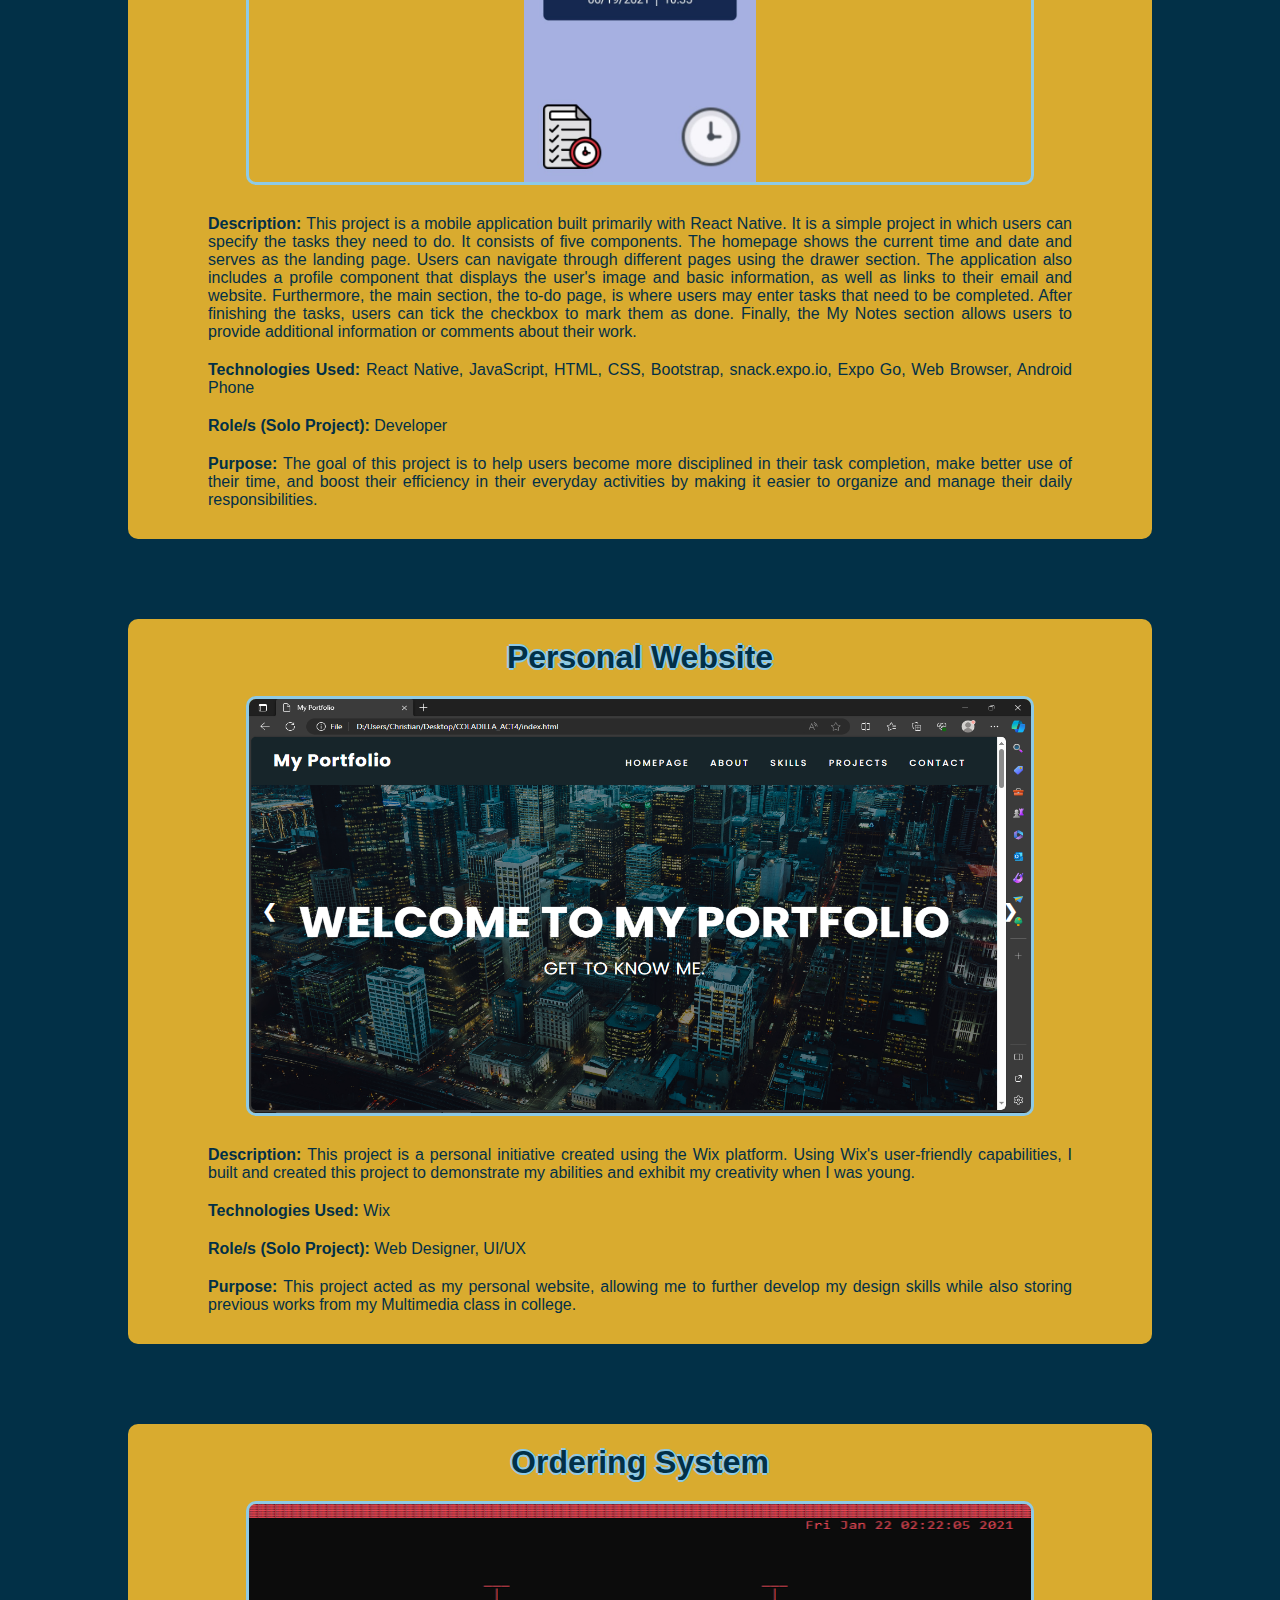
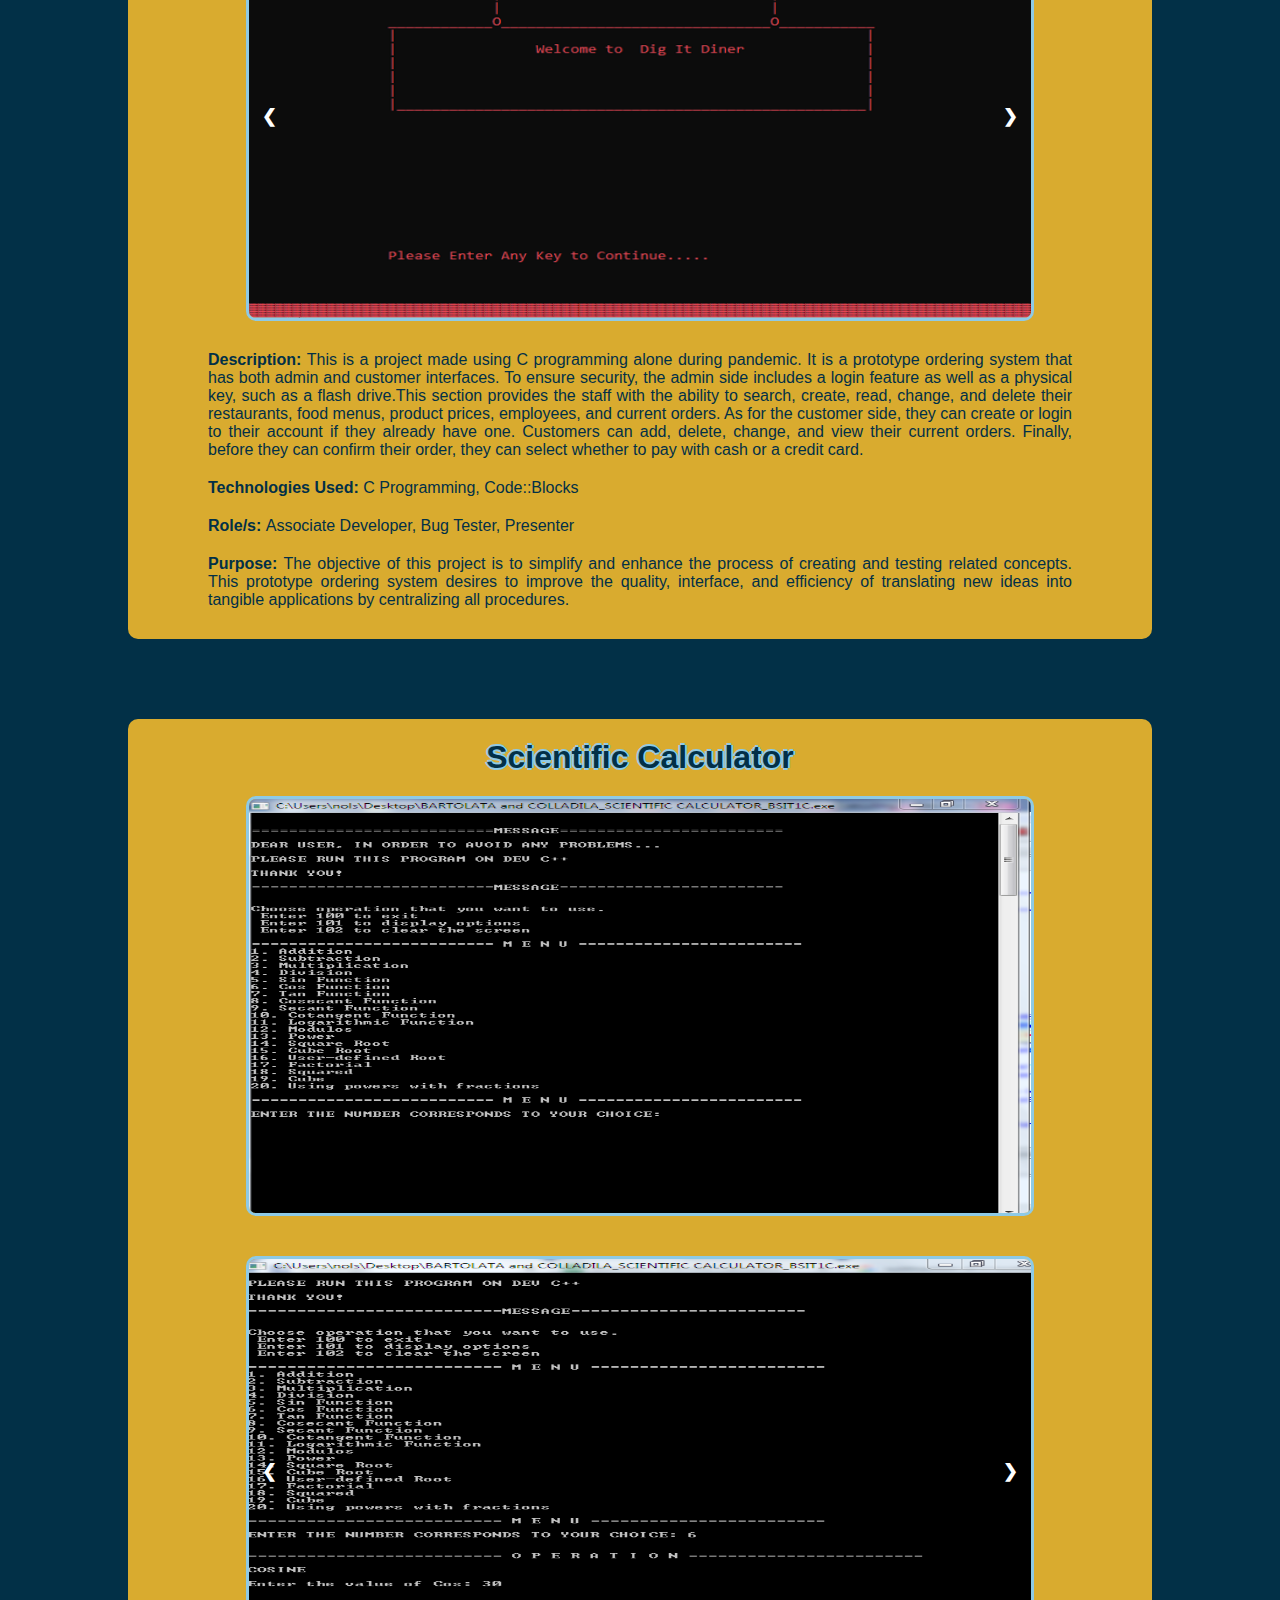
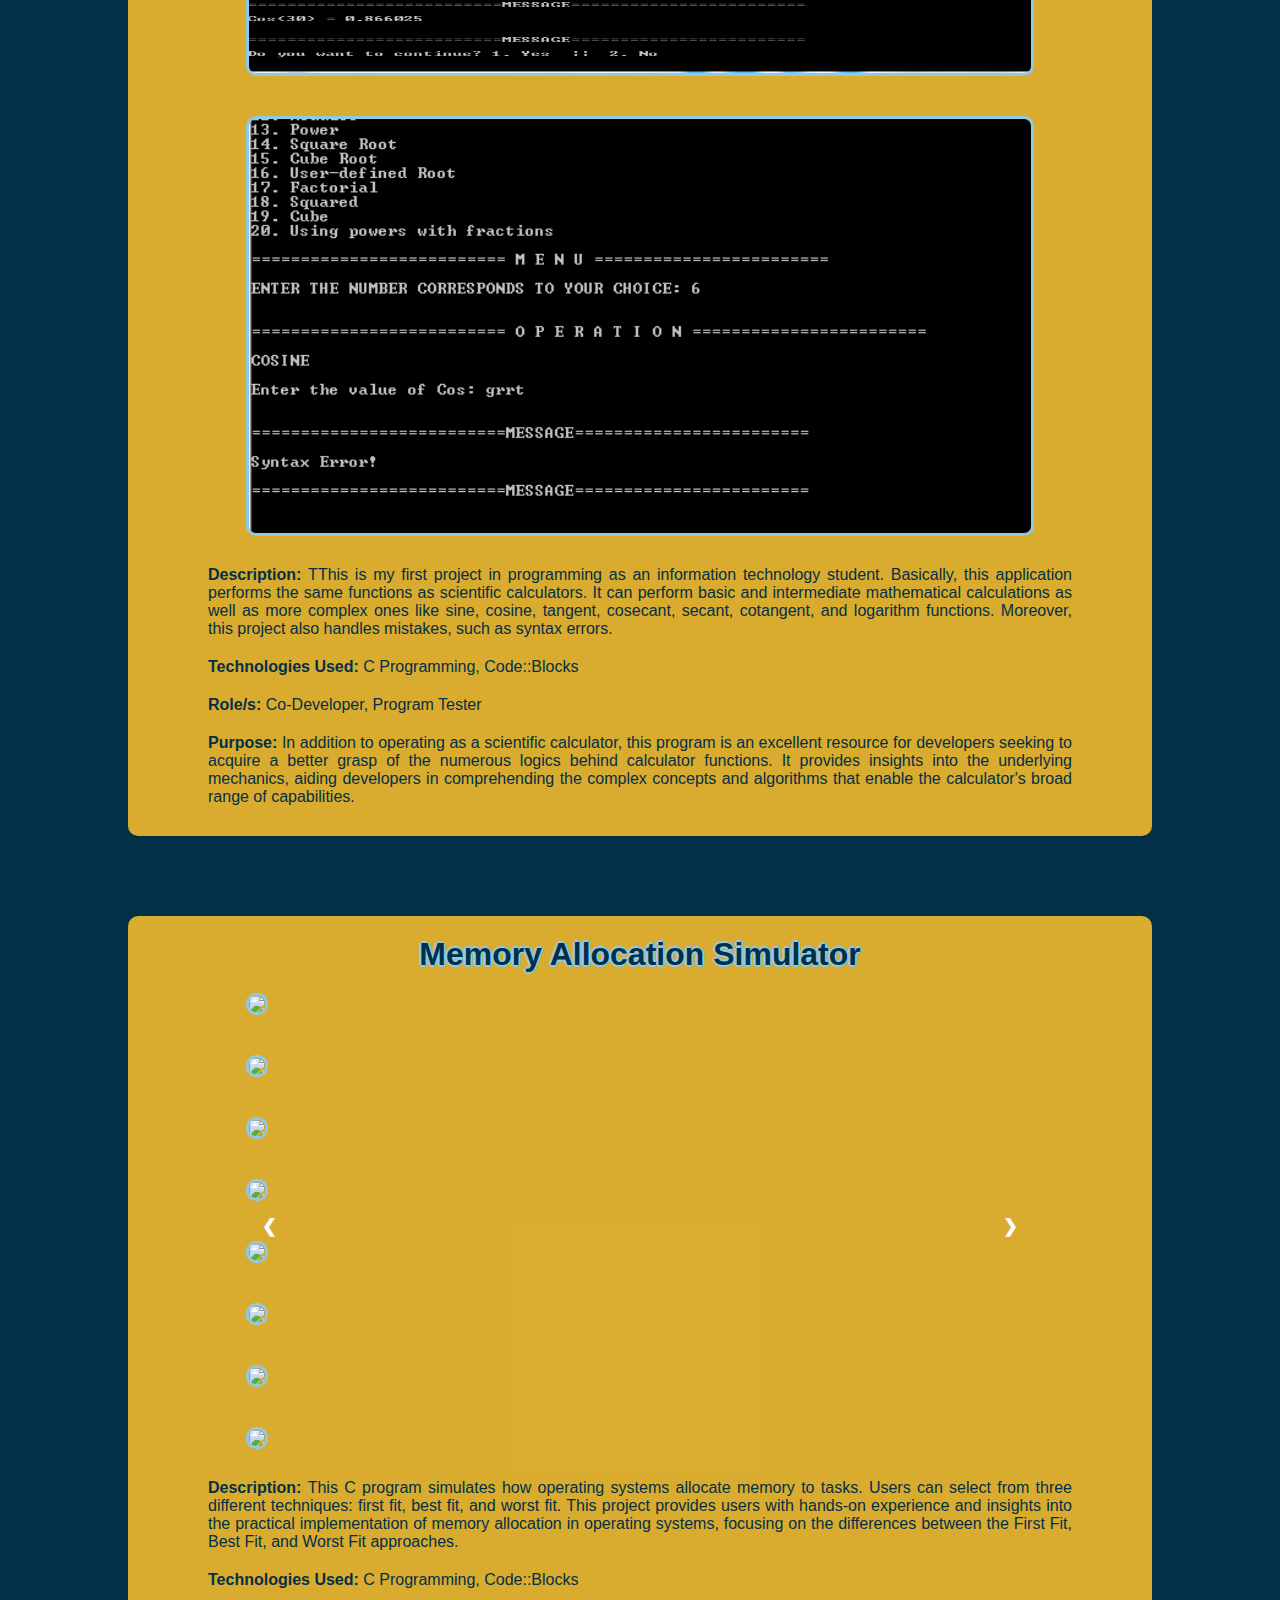
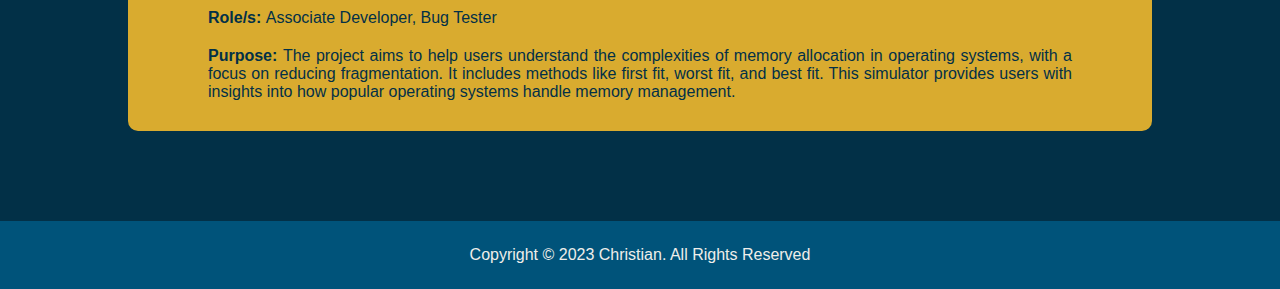
==== commit bd2b3446: "Update more.html" ====
--- a/more.html
+++ b/more.html
@@ -156,7 +156,7 @@
                     </div>
                     
                     <div class="mySlides2">
-                        <img src="images/ProjectImages/Barangay Residents Profiing System 2.png" style="width:100%">
+                        <img src="images/ProjectImages/Barangay Residents Profiing System.png" style="width:100%">
                     </div>           
                     
                     <a class="prev" onclick="plusSlides(-1, 1)">&#10094;</a>
@@ -548,4 +548,4 @@
     <script src="slideshow.js"></script>
 
 </body>
-</html>+</html>
--- a/styles.css
+++ b/styles.css
@@ -19,7 +19,7 @@
 
 #header{
     width: 100%;
-    height: 100vh;
+    height: 100%;
 
 }
 
@@ -289,7 +289,7 @@
 /*responsive img */
 .about-col-2 .aboutImg{
     width: 100%;
-    
+    margin-top: 80px;
     border-radius: 15px;
 }
 
@@ -307,7 +307,6 @@
 .services-list div{
     background: #8ecae6;
     padding: 20px 30px;
-    font-size: 13px;
     font-weight: 400;
     border-radius: 10px;
     transition: background-color 0.5s, transform 0.5s;
@@ -335,10 +334,10 @@
 }
 
 .services-list div:hover{
-    background-color: #ffb703;
+    background-color: #f1b92c;
     transform: translateY(-10px);
-    box-shadow: 0 4px 8px 0 rgba(255, 255, 255, 0.2), 0 6px 20px 0 rgba(255, 255, 255, 1);
-    transition: box-shadow 0.5s, transform 0.5s;
+    box-shadow: 0 4px 8px 0 rgba(255, 255, 255, 0.1), 0 6px 20px 0 rgba(255, 255, 255, 0.50);
+    transition: box-shadow 0.5s, transform 0.5s, background-color 0.5s;
 }
 
 
@@ -553,271 +552,6 @@
     color: #efeeea;
 }
 
-/* ======================================= for small screens ==================================================== */
-
-@media only screen and (max-width: 576px){
-    #header{
-        width: 100%;
-        height: 90vh;
-    }
-    #about{
-        padding: 0px;
-    
-    }
-    nav .fa-solid{
-        display: block;
-        font-size: 35px;
-    }
-    nav ul{
-        background: #00537a;
-        position: fixed;
-        top: 0;
-        right: -200px;
-        width: 200px;
-        height: 100vh;
-        padding-top: 50px;
-        z-index: 2;
-        transition: 0.5s;
-    }
-    nav ul li{
-        display: block;
-        margin: 40px 25px;
-    }
-    nav ul .fa-solid{
-        position: absolute;
-        top: 25px;
-        left: 25px;
-        cursor: pointer;        
-    }
- 
-    nav .fa-bars{
-        cursor: pointer;        
-    }
-
-/* FOR SMALL SCREEN HEADER */
-
-    .headerRow{
-        display: flex;
-        margin-top: 25px;
-    }
-    .headerRow .header-col-1, .headerRow .header-col-2{
-        flex-basis: 100%;
-    }
-    
-    .headerRow .header-col-1 .headerImg{
-        width: 100%;
-        height: 100%;       
-    }
-    .headerRow .header-col-2 .header-text{
-        width: 100%;
-        padding-left: 0;
-        margin-top: 20px;
-        font-size: 20px;
-    
-    }
-    .headerRow .header-col-2 .header-text h1{
-        font-size: 2rem;
-
-    }
-
-    #aboutRowWrap{
-        flex-wrap: wrap-reverse;
-    }
-    .sub-title{
-        font-size: 2rem;
-        margin-top: 5%;
-        margin-bottom: 10px;
-    }
-    .about-col-1, .about-col-2{
-        flex-basis: 100%;
-    }
-    .about-col-2{
-        padding-top: 80px;
-    }
-    .about-col-1{
-        font-size: 16px;
-    }
-    .tab-links{
-        font-size: 18px;
-        margin-right: 30px;
-    }
-
-    .contact-left, .contact-right{
-        flex-basis: 100%;
-    }
-    .copyright{
-        font-size: 14px;
-    }
-
-    .services-list{
-        grid-template-columns: repeat(auto-fit, minmax(250px, 1fr));
-    }
-    .services-list div h2{
-        font-size: 1.4rem;
-    }
-}
-
-/*====================================== for med screen ================================*/
-
-
-@media only screen and (min-width: 577px) and (max-width: 775px) {
-
-    nav .fa-solid{
-        display: block;
-        font-size: 35px;
-    }
-    nav ul{
-        background: #00537a;
-        position: fixed;
-        top: 0;
-        right: -200px;
-        width: 200px;
-        height: 100vh;
-        padding-top: 50px;
-        z-index: 2;
-        transition: 0.5s;
-    }
-    nav ul li{
-        display: block;
-        margin: 30px 25px;
-    }
-    nav ul .fa-solid{
-        position: absolute;
-        top: 25px;
-        left: 25px;
-        cursor: pointer;        
-    }
- 
-    nav .fa-bars{
-        cursor: pointer;        
-    }
-    .about-col-2{
-        display: flex;
-        align-items: center;
-        justify-content: center;
-        margin: 0;
-        padding: 1000px;
-    }
-    .about-col-2 .aboutImg{
-        width: 60%;
-        border-radius: 15px;
-
-    }
-/* med screen with hamburger menu */
-    .headerRow{
-        display: flex;
-        margin-top: 25px;
-    }
-    .headerRow .header-col-1, .headerRow .header-col-2{
-        flex-basis: 100%;
-    }
-    
-    .headerRow .header-col-1 .headerImg{
-        width: 80%;
-        height: 100%;       
-    }
-
-    .headerRow .header-col-2 .header-text{
-        width: 100%;
-        padding-left: 0;
-        margin-top: 20px;
-        font-size: 20px;
-    
-    }
-    .headerRow .header-col-2 .header-text h1{
-        font-size: 35px;
-        
-    }
-    #about{
-        padding: 0;
-    }
-
-    #aboutRowWrap{
-        flex-wrap: wrap-reverse;
-    }
-    .sub-title{
-        font-size: 3rem;
-        margin-top: 5%;
-        margin-bottom: 10px;
-    }
-    .about-col-1, .about-col-2{
-        flex-basis: 100%;
-    }
-    .about-col-2{
-        padding: 80px 0;
-    }
-    .about-col-1{
-        font-size: 16px;
-    }
-    .tab-links{
-        font-size: 18px;
-        margin-right: 30px;
-    }
-
-    .contact-left, .contact-right{
-        flex-basis: 100%;
-    }
-    .copyright{
-        font-size: 14px;
-    }
-    .services-list{
-        grid-template-columns: repeat(auto-fit, minmax(250px, 1fr));
-    }
-    
-}
-
-/*=============================================================== for large screen */
-@media only screen and (min-width: 776px) and (max-width: 1050px) {
-    .header-col-1 .headerImg{
-        width: 100%;
-        height: 100%;
-    
-    }
-    #about{
-        padding: 0;
-    }
-
-    #contact .row{
-        display: flex;
-        flex-direction: column;
-        
-    }
-    nav ul li{
-
-        margin: 8px;
-    }
-    
-    nav ul li a{
-        font-size: 15px;
-    }
-    .headerRow .header-col-2{
-    display: flex;
-    justify-content: center;
-    align-items: center;
-    }
-    .headerRow .header-col-2 .header-text{
-        width: 100%;
-        padding-left: 0;
-        margin-top: 20px;
-        font-size: 20px;
-    
-    }
-    .headerRow .header-col-2 .header-text h1{
-        font-size: 2rem;
-        
-    }
-    .services-list{
-        grid-template-columns: repeat(auto-fit, minmax(250px, 1fr));
-    }
-    .services-list div h2{
-        font-size: 1.6rem;
-    }
-    
-}
-
-
-
-
 
 
 
@@ -878,7 +612,7 @@
     border-radius: 10px;
     display: flex;
     margin: 40px 0;
-    background-color: rgba(255, 183, 3, 0.9);
+    background-color: rgba(241, 185, 44, 0.9);
     transition: 0.5s;
     color: #023047;
     width: 100%;
@@ -886,7 +620,7 @@
 .projectsList .project:hover{
     transition: background-color 0.5s, transform 0.5s, box-shadow 0.5s;
     transform: scale(1.1);
-    background-color: rgb(255, 183, 3);
+    background-color: #f1b92c;
     box-shadow: 0 4px 8px 0 rgba(142, 202, 230, 0.2), 0 6px 20px 0 rgba(142, 202, 230, 0.2);
 }
 .project img{
@@ -1000,49 +734,329 @@
   background-color: rgba(0,0,0,0.8);
 }
 
-/* Caption text */
-.text {
-  color: #f2f2f2;
-  font-size: 15px;
-  padding: 8px 12px;
-  position: absolute;
-  bottom: 8px;
-  width: 100%;
-  text-align: center;
-}
-
-/* Number text (1/3 etc) */
-.numbertext {
-  color: #f2f2f2;
-  font-size: 12px;
-  padding: 8px 12px;
-  position: absolute;
-  top: 0;
-}
-
-/* The dots/bullets/indicators */
-.dot {
-  cursor: pointer;
-  height: 15px;
-  width: 15px;
-  margin: 0 2px;
-  background-color: #bbb;
-  border-radius: 50%;
-  display: inline-block;
-  transition: background-color 0.6s ease;
-}
-
-.active, .dot:hover {
-  background-color: #717171;
-}
-
-/* Fading animation */
-.fade {
-  animation-name: fade;
-  animation-duration: 1.5s;
-}
-
-@keyframes fade {
-  from {opacity: .4}
-  to {opacity: 1}
-}+
+
+
+
+
+
+
+
+
+
+
+
+
+
+
+/* ======================================= for small screens ==================================================== */
+
+@media only screen and (max-width: 576px){
+    #header{
+        width: 100%;
+        height: 100%;
+
+    }
+    #about{
+        padding: 0px;
+    
+    }
+    
+    nav .fa-solid{
+        display: block;
+        font-size: 35px;
+    }
+    nav ul{
+        background: #00537a;
+        position: fixed;
+        top: 0;
+        right: -200px;
+        width: 200px;
+        height: 100vh;
+        padding-top: 50px;
+        z-index: 2;
+        transition: 0.5s;
+    }
+    nav ul li{
+        display: block;
+        margin: 40px 25px;
+    }
+    nav ul .fa-solid{
+        position: absolute;
+        top: 25px;
+        left: 25px;
+        cursor: pointer;        
+    }
+ 
+    nav .fa-bars{
+        cursor: pointer;        
+    }
+
+/* FOR SMALL SCREEN HEADER */
+
+    .headerRow{
+        display: flex;
+        margin-top: 25px;
+    }
+    .headerRow .header-col-1, .headerRow .header-col-2{
+        flex-basis: 100%;
+    }
+    
+    .headerRow .header-col-1 .headerImg{
+        width: 100%;
+        height: 100%;       
+    }
+    .headerRow .header-col-2 .header-text{
+        width: 100%;
+        padding-left: 0;
+        margin-top: 20px;
+        font-size: 20px;
+    
+    }
+    .headerRow .header-col-2 .header-text h1{
+        font-size: 2rem;
+
+    }
+
+    #aboutRowWrap{
+        flex-wrap: wrap-reverse;
+    }
+    .sub-title{
+        text-align: center;
+        font-size: 2rem;
+        margin-top: 5%;
+        margin-bottom: 10px;
+    }
+    .about-col-1, .about-col-2{
+        flex-basis: 100%;
+    }
+
+    .about-col-1{
+        font-size: 16px;
+    }
+    .tab-links{
+        font-size: 18px;
+        margin-right: 30px;
+    }
+    .about-col-2 .aboutImg{
+        margin-top: 0;
+    }
+
+    .contact-left, .contact-right{
+        flex-basis: 100%;
+    }
+    .copyright{
+        font-size: 14px;
+    }
+    #services .container{
+        padding: 30px 0;
+    }
+    .services-list{
+        display: flex;
+        flex-direction: row;
+        flex-wrap: wrap;
+    }
+        
+    .services-list div i{
+        font-size: 2rem;
+    }
+    .services-list div h2{
+        font-size: 1.4rem;
+    }
+    .services-list div p{
+        font-size: 1rem;
+    }
+
+
+    .project .details p{
+        padding: 10px;
+        text-align: justify;
+    }
+    .project .details h2{
+        font-size: 1.5rem;
+    }
+    .projContainer h1{
+        text-align: center;
+    }
+
+}
+
+/*====================================== for med screen ================================*/
+
+
+@media only screen and (min-width: 577px) and (max-width: 775px) {
+    #header{
+        width: 100%;
+        height: 100%;
+    }
+
+    nav .fa-solid{
+        display: block;
+        font-size: 35px;
+    }
+    nav ul{
+        background: #00537a;
+        position: fixed;
+        top: 0;
+        right: -200px;
+        width: 200px;
+        height: 100vh;
+        padding-top: 50px;
+        z-index: 2;
+        transition: 0.5s;
+    }
+    nav ul li{
+        display: block;
+        margin: 30px 25px;
+    }
+    nav ul .fa-solid{
+        position: absolute;
+        top: 25px;
+        left: 25px;
+        cursor: pointer;        
+    }
+ 
+    nav .fa-bars{
+        cursor: pointer;        
+    }
+    .about-col-2{
+        display: flex;
+        align-items: center;
+        justify-content: center;
+        margin: 0;
+    }
+    .about-col-2 .aboutImg{
+        width: 60%;
+        border-radius: 15px;
+
+    }
+/* med screen with hamburger menu */
+    .headerRow{
+        display: flex;
+        margin-top: 25px;
+    }
+    .headerRow .header-col-1, .headerRow .header-col-2{
+        flex-basis: 100%;
+    }
+    
+    .headerRow .header-col-1 .headerImg{
+        width: 80%;
+        height: 100%;       
+    }
+
+    .headerRow .header-col-2 .header-text{
+        width: 100%;
+        padding-left: 0;
+        margin-top: 20px;
+        font-size: 20px;
+    
+    }
+    .headerRow .header-col-2 .header-text h1{
+        font-size: 35px;
+        
+    }
+    #about{
+        padding: 0;
+    }
+    .about-col-2 .aboutImg{
+        margin-top: 0;
+    }
+
+    #aboutRowWrap{
+        flex-wrap: wrap-reverse;
+    }
+    .sub-title{
+        font-size: 3rem;
+        margin-top: 5%;
+        margin-bottom: 10px;
+    }
+    .about-col-1, .about-col-2{
+        flex-basis: 100%;
+    }
+    .about-col-2{
+        padding: 40px 0;
+    }
+    .about-col-1{
+        font-size: 16px;
+    }
+    .tab-links{
+        font-size: 18px;
+        margin-right: 30px;
+    }
+
+    .contact-left, .contact-right{
+        flex-basis: 100%;
+    }
+    .copyright{
+        font-size: 14px;
+    }
+    .services-list{
+        grid-template-columns: repeat(auto-fit, minmax(250px, 1fr));
+    }
+    .project .details p{
+        padding: 20px;
+        text-align: justify;
+    }
+    
+}
+
+/*=============================================================== for large screen */
+@media only screen and (min-width: 776px) and (max-width: 1050px) {
+    .header-col-1 .headerImg{
+        width: 100%;
+        height: 100%;
+    
+    }
+    #about{
+        padding: 0;
+    }
+
+    #contact .row{
+        display: flex;
+        flex-direction: column;
+        
+    }
+    nav ul li{
+
+        margin: 8px;
+    }
+    
+    nav ul li a{
+        font-size: 15px;
+    }
+    .headerRow .header-col-2{
+    display: flex;
+    justify-content: center;
+    align-items: center;
+    }
+    .headerRow .header-col-2 .header-text{
+        width: 100%;
+        padding-left: 0;
+        margin-top: 20px;
+        font-size: 20px;
+    
+    }
+    .headerRow .header-col-2 .header-text h1{
+        font-size: 2rem;
+        
+    }
+    .services-list{
+        grid-template-columns: repeat(auto-fit, minmax(250px, 1fr));
+    }
+    .services-list div h2{
+        font-size: 1.6rem;
+    }
+    
+    
+}
+
+
+
+
+
+
+
+
+
+
+
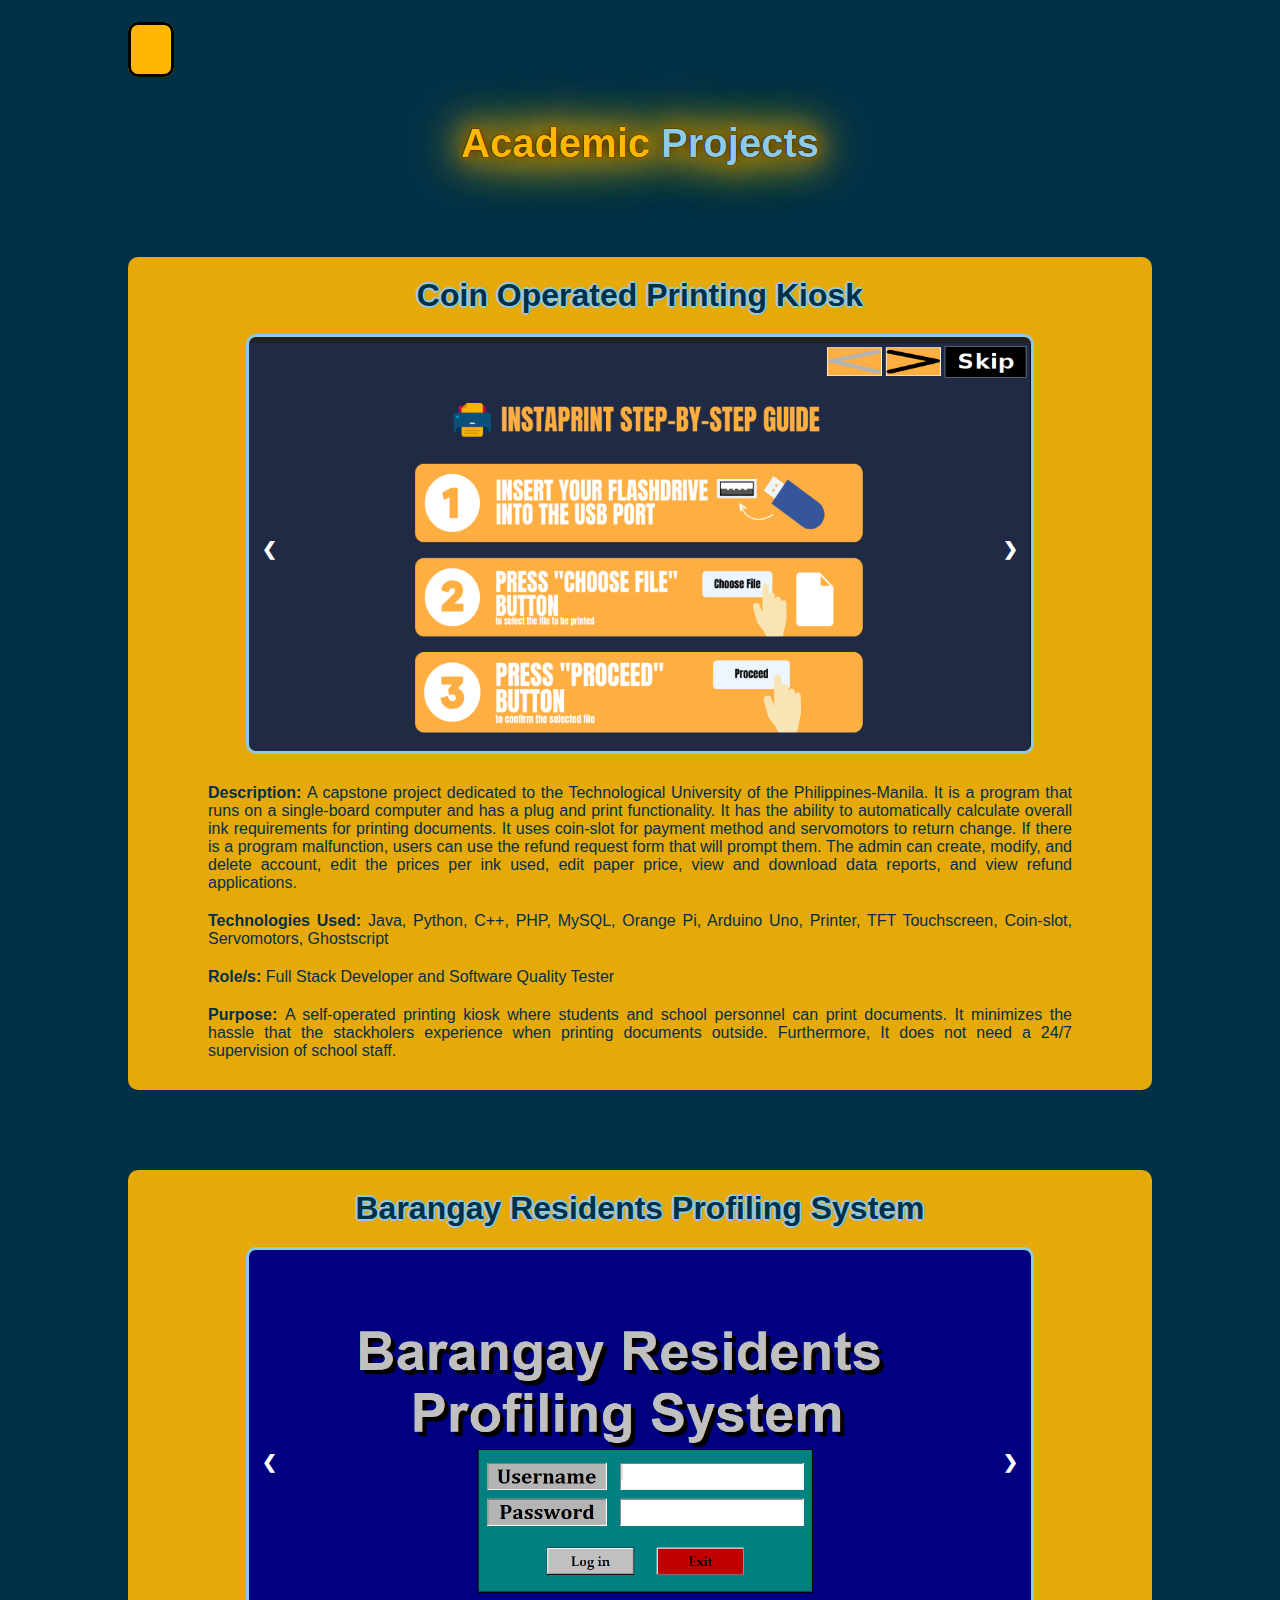
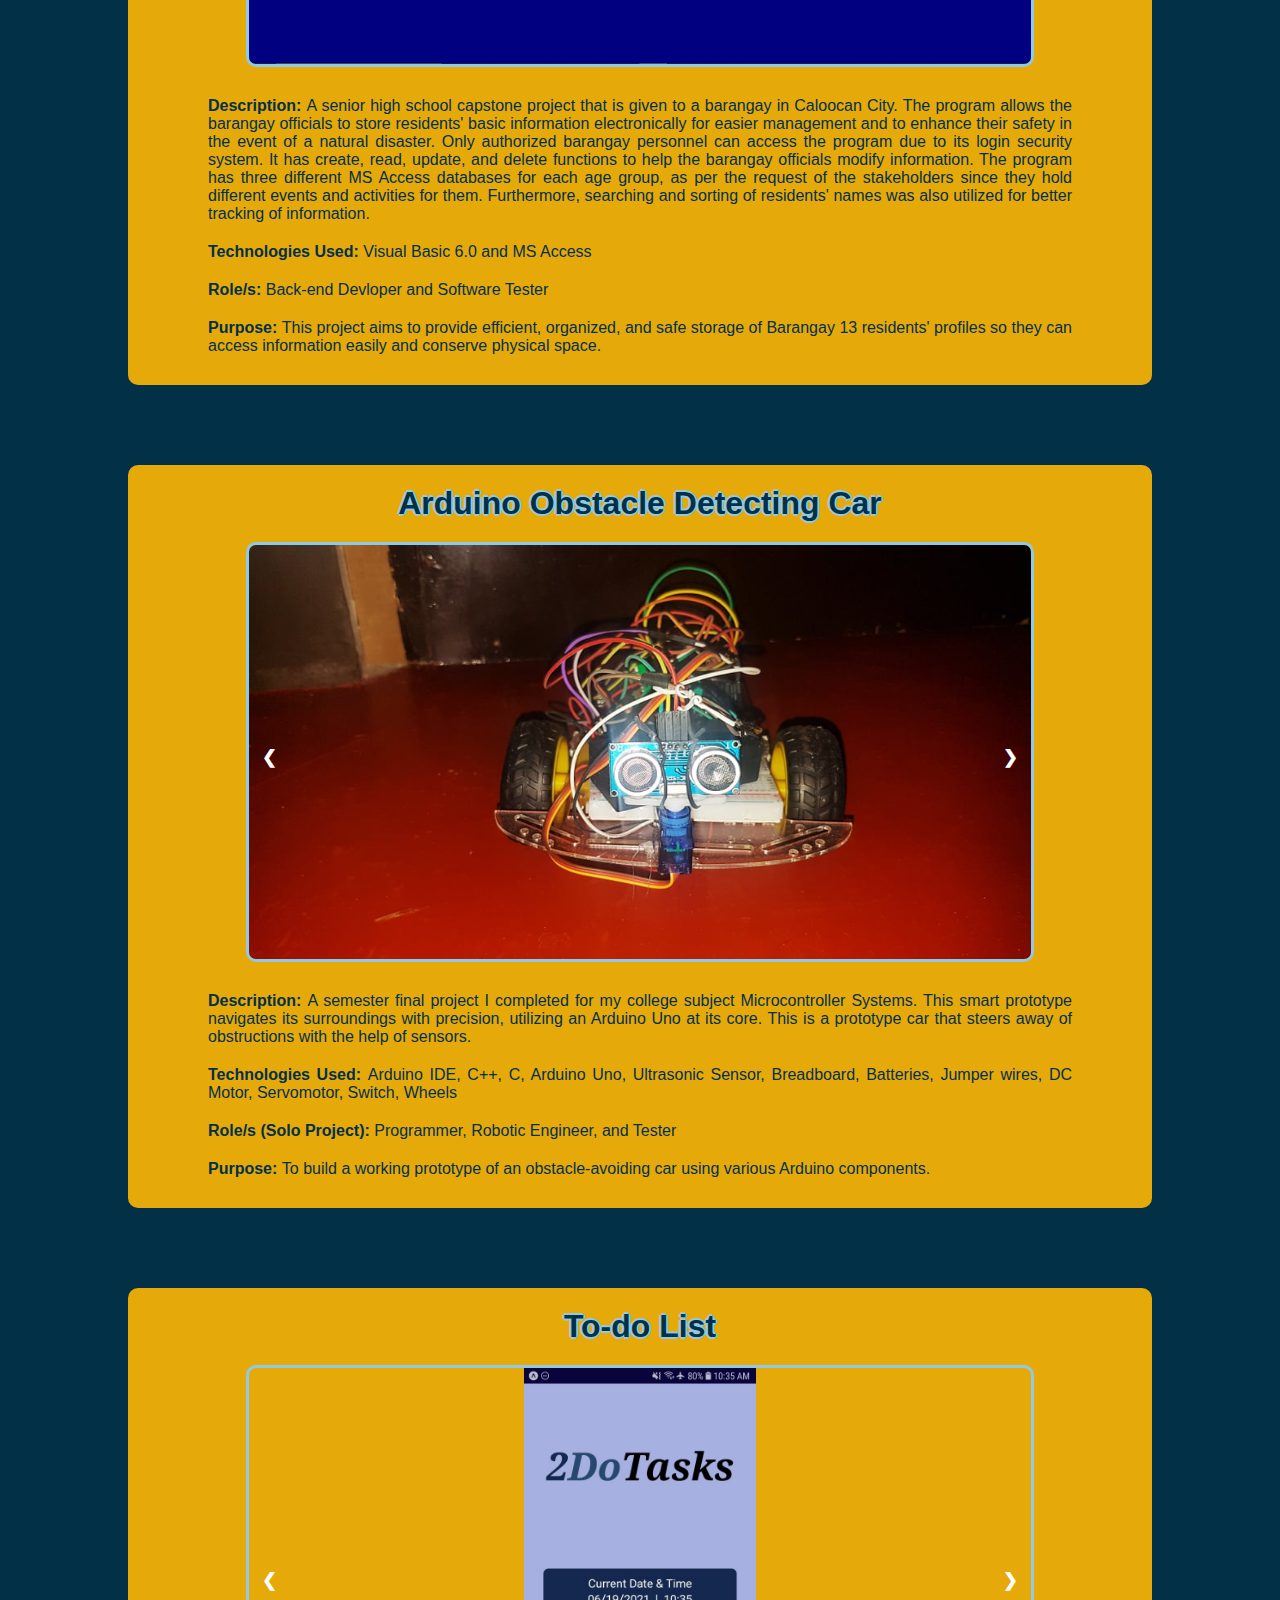
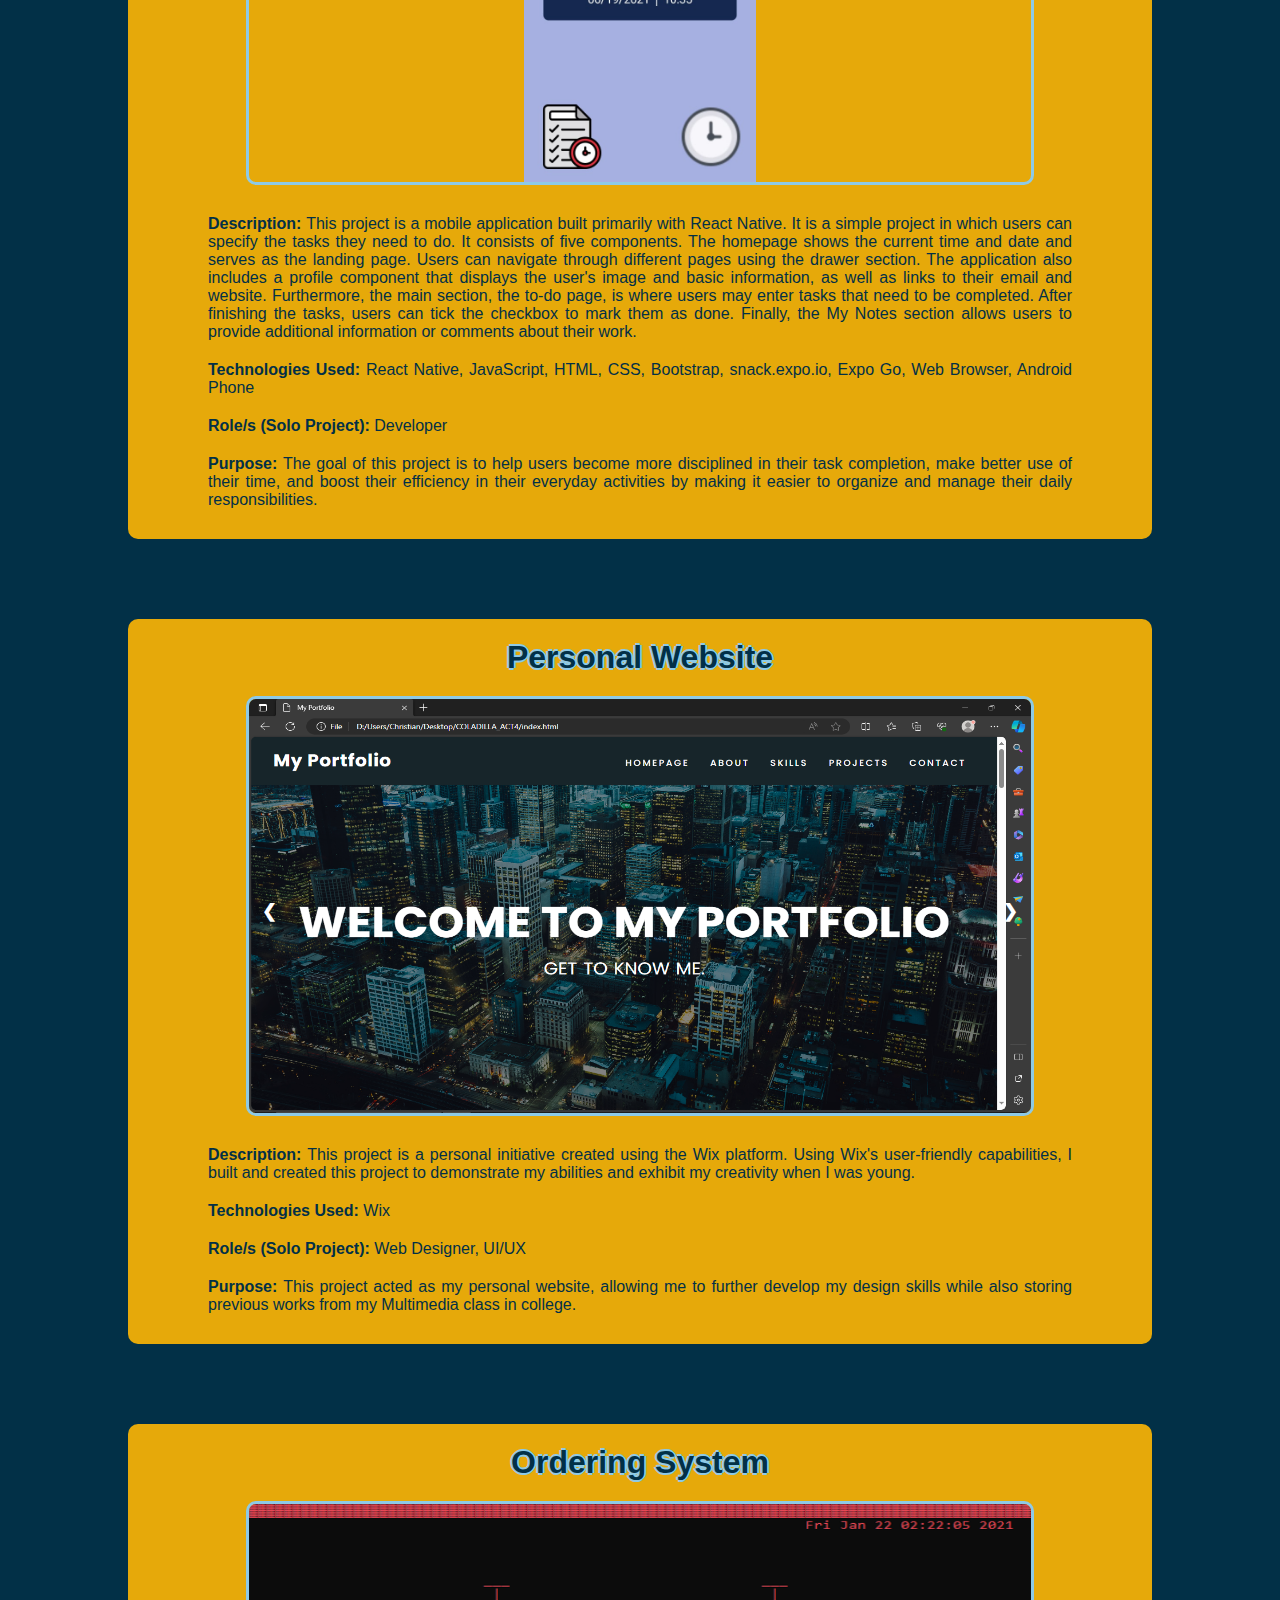
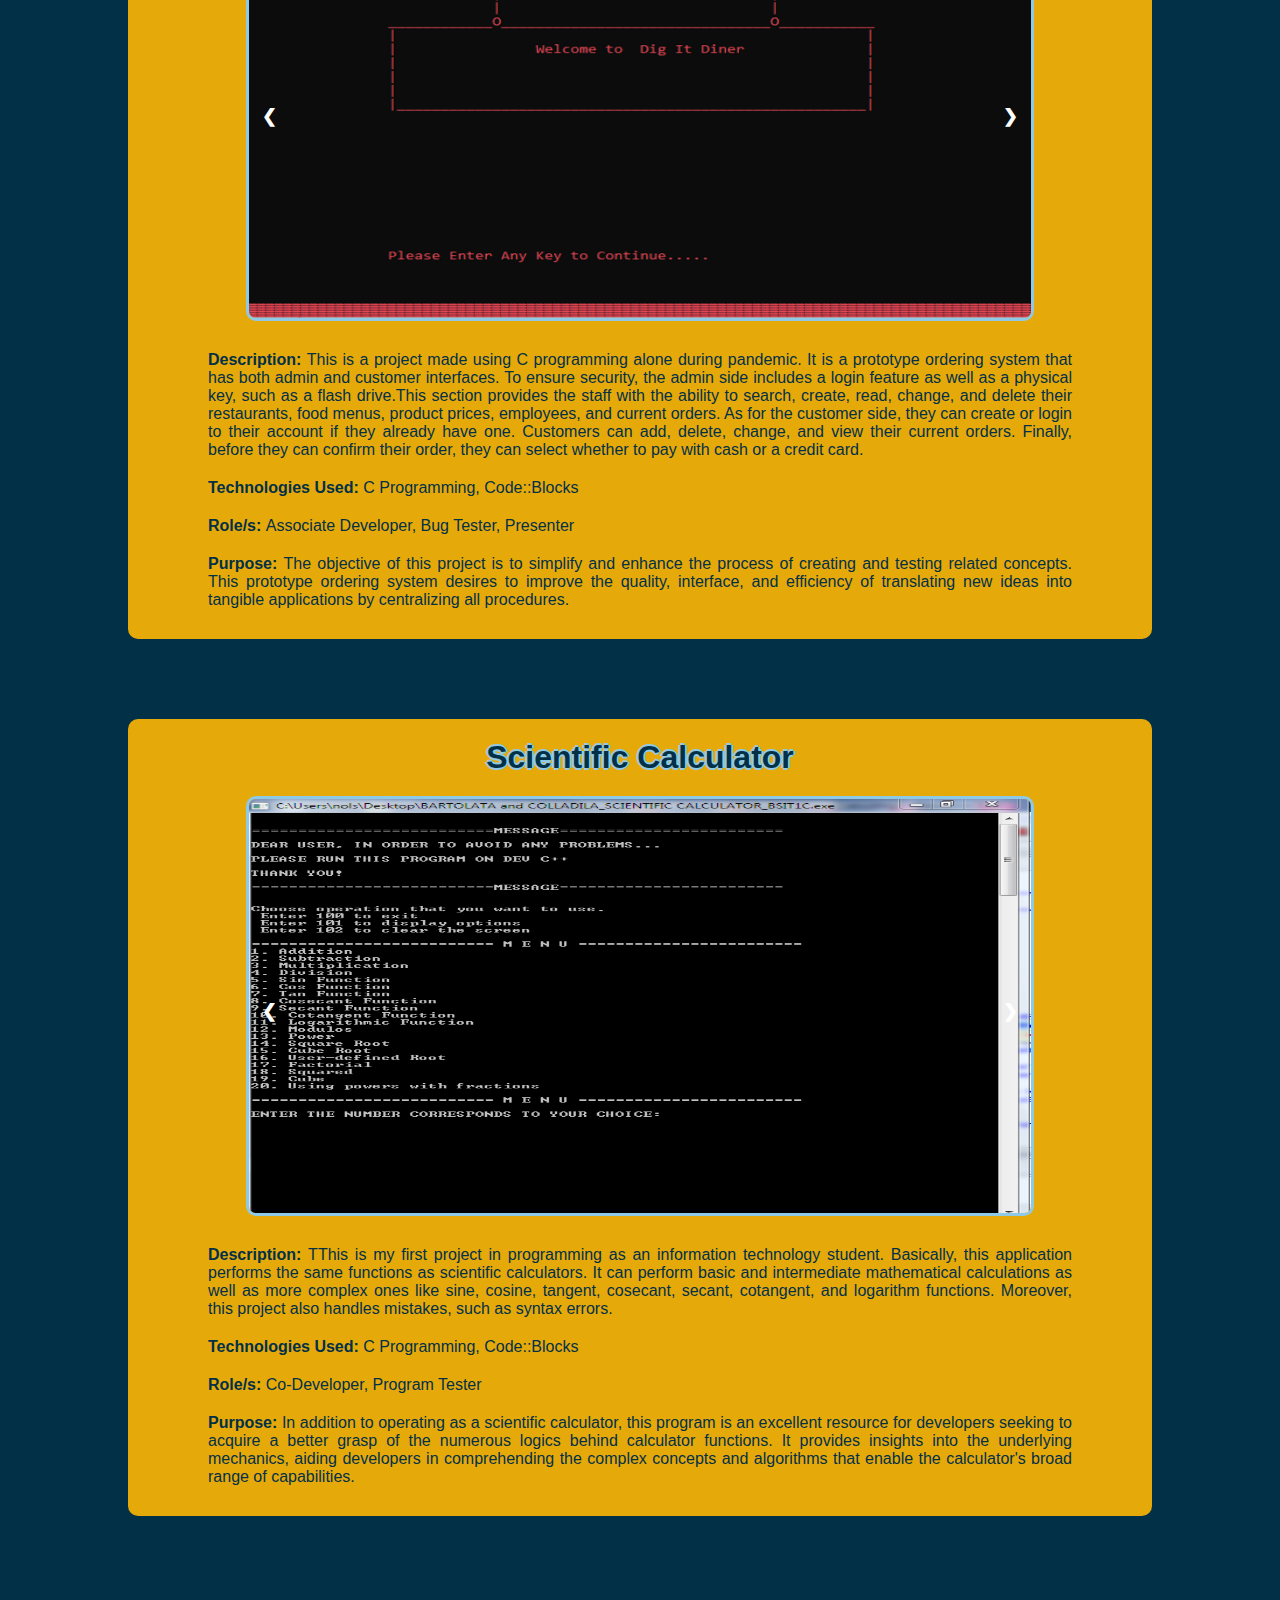
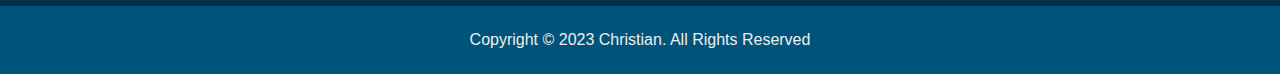
==== commit 074d3652: "removed proj" ====
--- a/more.html
+++ b/more.html
@@ -156,7 +156,7 @@
                     </div>
                     
                     <div class="mySlides2">
-                        <img src="images/ProjectImages/Barangay Residents Profiing System.png" style="width:100%">
+                        <img src="images/ProjectImages/Barangay Residents Profiing System 2.png" style="width:100%">
                     </div>           
                     
                     <a class="prev" onclick="plusSlides(-1, 1)">&#10094;</a>
@@ -472,63 +472,6 @@
                         that enable the calculator's broad range of capabilities.</p>                
                 </div>
             </div>
-
-            <div class="project" id="Project8">
-                <!-- Slideshow container -->
-                <!-- details -->   
-                <div class="details">
-                    <h2>Memory Allocation Simulator</h2>
-                    <div class="slideshow-container">
-                    <div class="mySlides8">
-                        <img src="images/ProjectImages/cpu sched/cpu sched1.png" style="width:100%">
-                    </div>
-                    
-                    <div class="mySlides8">
-                        <img src="images/ProjectImages/cpu sched/cpu sched2.png" style="width:100%">
-                    </div>
-
-                    <div class="mySlides8">
-                        <img src="images/ProjectImages/cpu sched/cpu sched3.png" style="width:100%">
-                    </div>
-
-                    <div class="mySlides8">
-                        <img src="images/ProjectImages/cpu sched/cpu sched4.png" style="width:100%">
-                    </div>
-
-                    <div class="mySlides8">
-                        <img src="images/ProjectImages/cpu sched/cpu sched5.png" style="width:100%">
-                    </div>
-
-                    <div class="mySlides8">
-                        <img src="images/ProjectImages/cpu sched/cpu sched6.png" style="width:100%">
-                    </div>
-
-                    <div class="mySlides8">
-                        <img src="images/ProjectImages/cpu sched/cpu sched7.png" style="width:100%">
-                    </div>
-
-                    <div class="mySlides8">
-                        <img src="images/ProjectImages/cpu sched/cpu sched8.png" style="width:100%">
-                    </div>
-
-
-                    
-                    <a class="prev" onclick="plusSlides(-1, 7)">&#10094;</a>
-                    <a class="next" onclick="plusSlides(1, 7)">&#10095;</a>
-                    </div>
-
-
-                    <p><b>Description: </b>This C program simulates how operating systems allocate memory to tasks. Users can select from 
-                        three different techniques: first fit, best fit, and worst fit. This project provides users with hands-on experience 
-                        and insights into the practical implementation of memory allocation in operating systems, focusing on the differences 
-                        between the First Fit, Best Fit, and Worst Fit approaches.</p>
-                    <p><b>Technologies Used: </b>C Programming, Code::Blocks</p>
-                    <p><b>Role/s: </b>Associate Developer, Bug Tester</p>
-                    <p><b>Purpose: </b>The project aims to help users understand the complexities of memory allocation in operating systems, 
-                        with a focus on reducing fragmentation. It includes methods like first fit, worst fit, and best fit. This simulator 
-                        provides users with insights into how popular operating systems handle memory management.</p>                
-                </div>
-            </div>
         </div>
     </div>
 
--- a/styles.css
+++ b/styles.css
@@ -612,7 +612,7 @@
     border-radius: 10px;
     display: flex;
     margin: 40px 0;
-    background-color: rgba(241, 185, 44, 0.9);
+    background-color: rgba(255, 183, 3, 0.9);
     transition: 0.5s;
     color: #023047;
     width: 100%;
@@ -620,7 +620,7 @@
 .projectsList .project:hover{
     transition: background-color 0.5s, transform 0.5s, box-shadow 0.5s;
     transform: scale(1.1);
-    background-color: #f1b92c;
+    background-color: rgb(255, 183, 3);
     box-shadow: 0 4px 8px 0 rgba(142, 202, 230, 0.2), 0 6px 20px 0 rgba(142, 202, 230, 0.2);
 }
 .project img{
@@ -1046,17 +1046,4 @@
     .services-list div h2{
         font-size: 1.6rem;
     }
-    
-    
-}
-
-
-
-
-
-
-
-
-
-
-
+}
